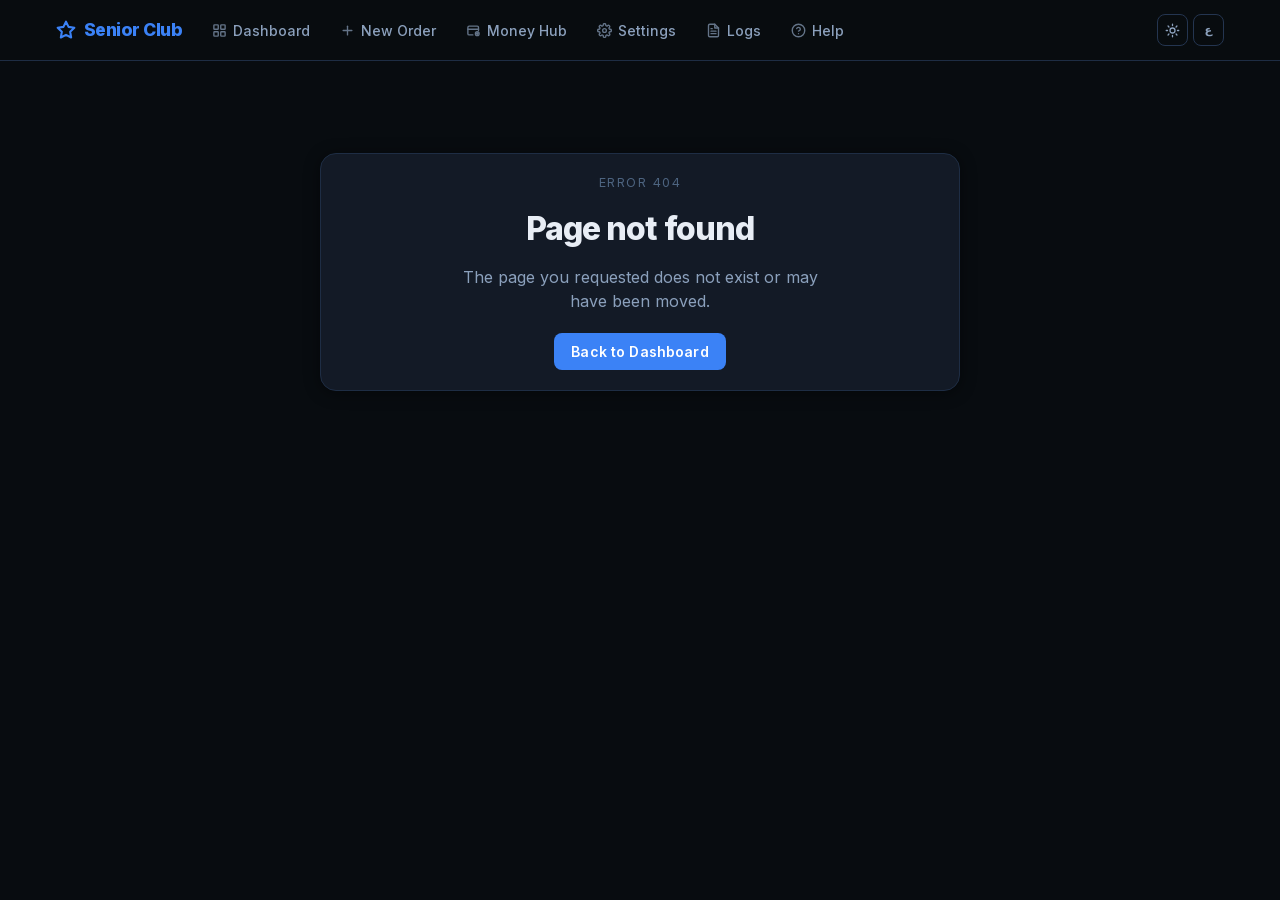
==== 404/index.html @ 9c07d40f "xxxa" ====
<!DOCTYPE html><html lang="en" dir="ltr" data-theme="dark" class="__variable_48b81b __variable_45314e"><head><meta charSet="utf-8"/><meta name="viewport" content="width=device-width, initial-scale=1"/><link rel="preload" href="/_next/static/media/01f0c602c274ea55-s.p.woff2" as="font" crossorigin="" type="font/woff2"/><link rel="preload" href="/_next/static/media/350b852752f8489d-s.p.woff2" as="font" crossorigin="" type="font/woff2"/><link rel="preload" href="/_next/static/media/e4af272ccee01ff0-s.p.woff2" as="font" crossorigin="" type="font/woff2"/><link rel="stylesheet" href="/_next/static/css/08821259f2e5fe49.css" data-precedence="next"/><link rel="preload" as="script" fetchPriority="low" href="/_next/static/chunks/webpack-e87937538e5c25ee.js"/><script src="/_next/static/chunks/4bd1b696-5a567261dd0a371d.js" async=""></script><script src="/_next/static/chunks/684-dfa50b2518e7a2e0.js" async=""></script><script src="/_next/static/chunks/main-app-e4948cb6dcdb7e69.js" async=""></script><script src="/_next/static/chunks/44530001-9fe5617ddb7db574.js" async=""></script><script src="/_next/static/chunks/180-b823059740a88b15.js" async=""></script><script src="/_next/static/chunks/874-2d90f5183ddbcd8a.js" async=""></script><script src="/_next/static/chunks/515-d4d779eb6a6350e9.js" async=""></script><script src="/_next/static/chunks/app/layout-894520704d3a43f4.js" async=""></script><script src="/_next/static/chunks/app/not-found-adb4e2da49fcdac7.js" async=""></script><meta name="robots" content="noindex"/><meta name="next-size-adjust" content=""/><script>(function(){try{
var r=document.documentElement;
var t=localStorage.getItem('sc-theme');
r.setAttribute('data-theme',t==='light'?'light':'dark');
var l=localStorage.getItem('sc-lang');
if(l!=='ar'){l='en'}
r.setAttribute('lang',l);
r.setAttribute('dir',l==='ar'?'rtl':'ltr');
}catch(e){}})()</script><title>Senior Club – Management System</title><meta name="description" content="Internal order management for Senior Club custom apparel"/><meta name="google-site-verification" content="EM5_p-hZ5hn9yo7Q4IDcOCgQPjWIcrB5mJHLakNlkgA"/><link rel="shortcut icon" href="/SeniorClub.ico"/><link rel="icon" href="/SeniorClub.ico"/><link rel="apple-touch-icon" href="/SeniorClub.png"/><script>document.querySelectorAll('body link[rel="icon"], body link[rel="apple-touch-icon"]').forEach(el => document.head.appendChild(el))</script><script src="/_next/static/chunks/polyfills-42372ed130431b0a.js" noModule=""></script></head><body><nav class="nav-root"><div class="nav-inner"><span class="nav-logo"><svg width="20" height="20" viewBox="0 0 24 24" fill="none" stroke="currentColor" stroke-width="2.5" stroke-linecap="round" stroke-linejoin="round"><polygon points="12 2 15.09 8.26 22 9.27 17 14.14 18.18 21.02 12 17.77 5.82 21.02 7 14.14 2 9.27 8.91 8.26 12 2"></polygon></svg>Senior Club</span><div class="nav-links nav-links-desktop"><a class="nav-link " href="/dashboard/"><span class="nav-icon"><svg width="15" height="15" viewBox="0 0 24 24" fill="none" stroke="currentColor" stroke-width="2.2" stroke-linecap="round" stroke-linejoin="round"><rect x="3" y="3" width="7" height="7" rx="1"></rect><rect x="14" y="3" width="7" height="7" rx="1"></rect><rect x="14" y="14" width="7" height="7" rx="1"></rect><rect x="3" y="14" width="7" height="7" rx="1"></rect></svg></span>Dashboard</a><a class="nav-link " href="/orders/new/"><span class="nav-icon"><svg width="15" height="15" viewBox="0 0 24 24" fill="none" stroke="currentColor" stroke-width="2.2" stroke-linecap="round" stroke-linejoin="round"><line x1="12" y1="5" x2="12" y2="19"></line><line x1="5" y1="12" x2="19" y2="12"></line></svg></span>New Order</a><a class="nav-link " href="/payables/"><span class="nav-icon"><svg width="15" height="15" viewBox="0 0 24 24" fill="none" stroke="currentColor" stroke-width="2.2" stroke-linecap="round" stroke-linejoin="round"><path d="M20 12V7a2 2 0 0 0-2-2H5a2 2 0 0 0-2 2v10a2 2 0 0 0 2 2h6"></path><path d="M3 10h17"></path><circle cx="18" cy="17" r="3"></circle><path d="M18 15.5v3"></path><path d="M16.5 17h3"></path></svg></span>Money Hub</a><a class="nav-link " href="/settings/"><span class="nav-icon"><svg width="15" height="15" viewBox="0 0 24 24" fill="none" stroke="currentColor" stroke-width="2.2" stroke-linecap="round" stroke-linejoin="round"><circle cx="12" cy="12" r="3"></circle><path d="M19.4 15a1.65 1.65 0 0 0 .33 1.82l.06.06a2 2 0 0 1-2.83 2.83l-.06-.06a1.65 1.65 0 0 0-1.82-.33 1.65 1.65 0 0 0-1 1.51V21a2 2 0 0 1-4 0v-.09A1.65 1.65 0 0 0 9 19.4a1.65 1.65 0 0 0-1.82.33l-.06.06a2 2 0 0 1-2.83-2.83l.06-.06A1.65 1.65 0 0 0 4.68 15a1.65 1.65 0 0 0-1.51-1H3a2 2 0 0 1 0-4h.09A1.65 1.65 0 0 0 4.6 9a1.65 1.65 0 0 0-.33-1.82l-.06-.06a2 2 0 0 1 2.83-2.83l.06.06A1.65 1.65 0 0 0 9 4.68a1.65 1.65 0 0 0 1-1.51V3a2 2 0 0 1 4 0v.09a1.65 1.65 0 0 0 1 1.51 1.65 1.65 0 0 0 1.82-.33l.06-.06a2 2 0 0 1 2.83 2.83l-.06.06A1.65 1.65 0 0 0 19.4 9a1.65 1.65 0 0 0 1.51 1H21a2 2 0 0 1 0 4h-.09a1.65 1.65 0 0 0-1.51 1z"></path></svg></span>Settings</a><a class="nav-link " href="/logs/"><span class="nav-icon"><svg width="15" height="15" viewBox="0 0 24 24" fill="none" stroke="currentColor" stroke-width="2.2" stroke-linecap="round" stroke-linejoin="round"><path d="M14 2H6a2 2 0 0 0-2 2v16a2 2 0 0 0 2 2h12a2 2 0 0 0 2-2V8z"></path><polyline points="14 2 14 8 20 8"></polyline><line x1="16" y1="13" x2="8" y2="13"></line><line x1="16" y1="17" x2="8" y2="17"></line><polyline points="10 9 9 9 8 9"></polyline></svg></span>Logs</a><a class="nav-link " href="/help/"><span class="nav-icon"><svg width="15" height="15" viewBox="0 0 24 24" fill="none" stroke="currentColor" stroke-width="2.2" stroke-linecap="round" stroke-linejoin="round"><circle cx="12" cy="12" r="10"></circle><path d="M9.09 9a3 3 0 0 1 5.83 1c0 2-3 3-3 3"></path><line x1="12" y1="17" x2="12.01" y2="17"></line></svg></span>Help</a></div><div class="nav-actions"><div class="prefs-controls"><button type="button" class="prefs-btn" title="Switch to light mode" aria-label="Switch to light mode"><svg width="15" height="15" viewBox="0 0 24 24" fill="none" stroke="currentColor" stroke-width="2.1" stroke-linecap="round" stroke-linejoin="round"><circle cx="12" cy="12" r="4"></circle><path d="M12 2v2M12 20v2M4.9 4.9l1.4 1.4M17.7 17.7l1.4 1.4M2 12h2M20 12h2M4.9 19.1l1.4-1.4M17.7 6.3l1.4-1.4"></path></svg></button><button type="button" class="prefs-btn prefs-btn-lang" title="Switch to Arabic" aria-label="Switch to Arabic" lang="ar">ع</button></div><button class="nav-hamburger" aria-label="Toggle menu"><svg width="18" height="18" viewBox="0 0 24 24" fill="none" stroke="currentColor" stroke-width="2.2"><line x1="3" y1="12" x2="21" y2="12"></line><line x1="3" y1="6" x2="21" y2="6"></line><line x1="3" y1="18" x2="21" y2="18"></line></svg></button></div></div></nav><main style="max-width:1200px;margin:0 auto;padding:1.75rem 1rem"><div class="card" style="max-width:640px;margin:4rem auto;text-align:center"><p style="color:var(--text-muted);font-size:0.78rem;letter-spacing:0.12em;text-transform:uppercase;margin-bottom:0.75rem">Error 404</p><h1 style="margin:0 0 0.75rem;font-size:2rem;font-weight:800;letter-spacing:-0.03em">Page not found</h1><p style="margin:0 auto 1.25rem;max-width:38ch;color:var(--text-secondary)">The page you requested does not exist or may have been moved.</p><a class="btn-primary" style="display:inline-flex;text-decoration:none" href="/">Back to Dashboard</a></div><!--$--><!--/$--><!--$--><!--/$--></main><script src="/_next/static/chunks/webpack-e87937538e5c25ee.js" async=""></script><script>(self.__next_f=self.__next_f||[]).push([0])</script><script>self.__next_f.push([1,"1:\"$Sreact.fragment\"\n2:I[1669,[\"730\",\"static/chunks/44530001-9fe5617ddb7db574.js\",\"180\",\"static/chunks/180-b823059740a88b15.js\",\"874\",\"static/chunks/874-2d90f5183ddbcd8a.js\",\"515\",\"static/chunks/515-d4d779eb6a6350e9.js\",\"177\",\"static/chunks/app/layout-894520704d3a43f4.js\"],\"default\"]\n3:I[9832,[\"730\",\"static/chunks/44530001-9fe5617ddb7db574.js\",\"180\",\"static/chunks/180-b823059740a88b15.js\",\"874\",\"static/chunks/874-2d90f5183ddbcd8a.js\",\"515\",\"static/chunks/515-d4d779eb6a6350e9.js\",\"177\",\"static/chunks/app/layout-894520704d3a43f4.js\"],\"default\"]\n4:I[7555,[],\"\"]\n5:I[1295,[],\"\"]\n6:I[4584,[\"874\",\"static/chunks/874-2d90f5183ddbcd8a.js\",\"515\",\"static/chunks/515-d4d779eb6a6350e9.js\",\"345\",\"static/chunks/app/not-found-adb4e2da49fcdac7.js\"],\"default\"]\n7:I[894,[],\"ClientPageRoot\"]\na:I[9665,[],\"MetadataBoundary\"]\nc:I[9665,[],\"OutletBoundary\"]\nf:I[4911,[],\"AsyncMetadataOutlet\"]\n11:I[9665,[],\"ViewportBoundary\"]\n13:I[6614,[],\"\"]\n:HL[\"/_next/static/media/01f0c602c274ea55-s.p.woff2\",\"font\",{\"crossOrigin\":\"\",\"type\":\"font/woff2\"}]\n:HL[\"/_next/static/media/350b852752f8489d-s.p.woff2\",\"font\",{\"crossOrigin\":\"\",\"type\":\"font/woff2\"}]\n:HL[\"/_next/static/media/e4af272ccee01ff0-s.p.woff2\",\"font\",{\"crossOrigin\":\"\",\"type\":\"font/woff2\"}]\n:HL[\"/_next/static/css/08821259f2e5fe49.css\",\"style\"]\n"])</script><script>self.__next_f.push([1,"0:{\"P\":null,\"b\":\"fe1c22cDZYqE9fN7G1og5\",\"p\":\"\",\"c\":[\"\",\"_not-found\",\"\"],\"i\":false,\"f\":[[[\"\",{\"children\":[\"/_not-found\",{\"children\":[\"__PAGE__\",{}]}]},\"$undefined\",\"$undefined\",true],[\"\",[\"$\",\"$1\",\"c\",{\"children\":[[[\"$\",\"link\",\"0\",{\"rel\":\"stylesheet\",\"href\":\"/_next/static/css/08821259f2e5fe49.css\",\"precedence\":\"next\",\"crossOrigin\":\"$undefined\",\"nonce\":\"$undefined\"}]],[\"$\",\"html\",null,{\"lang\":\"en\",\"dir\":\"ltr\",\"data-theme\":\"dark\",\"className\":\"__variable_48b81b __variable_45314e\",\"suppressHydrationWarning\":true,\"children\":[[\"$\",\"head\",null,{\"children\":[\"$\",\"script\",null,{\"dangerouslySetInnerHTML\":{\"__html\":\"(function(){try{\\nvar r=document.documentElement;\\nvar t=localStorage.getItem('sc-theme');\\nr.setAttribute('data-theme',t==='light'?'light':'dark');\\nvar l=localStorage.getItem('sc-lang');\\nif(l!=='ar'){l='en'}\\nr.setAttribute('lang',l);\\nr.setAttribute('dir',l==='ar'?'rtl':'ltr');\\n}catch(e){}})()\"}}]}],[\"$\",\"body\",null,{\"children\":[\"$\",\"$L2\",null,{\"children\":[[\"$\",\"$L3\",null,{}],[\"$\",\"main\",null,{\"style\":{\"maxWidth\":\"1200px\",\"margin\":\"0 auto\",\"padding\":\"1.75rem 1rem\"},\"children\":[\"$\",\"$L4\",null,{\"parallelRouterKey\":\"children\",\"error\":\"$undefined\",\"errorStyles\":\"$undefined\",\"errorScripts\":\"$undefined\",\"template\":[\"$\",\"$L5\",null,{}],\"templateStyles\":\"$undefined\",\"templateScripts\":\"$undefined\",\"notFound\":[[\"$\",\"$L6\",null,{}],[]],\"forbidden\":\"$undefined\",\"unauthorized\":\"$undefined\"}]}]]}]}]]}]]}],{\"children\":[\"/_not-found\",[\"$\",\"$1\",\"c\",{\"children\":[null,[\"$\",\"$L4\",null,{\"parallelRouterKey\":\"children\",\"error\":\"$undefined\",\"errorStyles\":\"$undefined\",\"errorScripts\":\"$undefined\",\"template\":[\"$\",\"$L5\",null,{}],\"templateStyles\":\"$undefined\",\"templateScripts\":\"$undefined\",\"notFound\":\"$undefined\",\"forbidden\":\"$undefined\",\"unauthorized\":\"$undefined\"}]]}],{\"children\":[\"__PAGE__\",[\"$\",\"$1\",\"c\",{\"children\":[[\"$\",\"$L7\",null,{\"Component\":\"$6\",\"searchParams\":{},\"params\":{},\"promises\":[\"$@8\",\"$@9\"]}],[\"$\",\"$La\",null,{\"children\":\"$Lb\"}],null,[\"$\",\"$Lc\",null,{\"children\":[\"$Ld\",\"$Le\",[\"$\",\"$Lf\",null,{\"promise\":\"$@10\"}]]}]]}],{},null,false]},null,false]},null,false],[\"$\",\"$1\",\"h\",{\"children\":[[\"$\",\"meta\",null,{\"name\":\"robots\",\"content\":\"noindex\"}],[\"$\",\"$1\",\"htiwMNq7_-jzOvjIefh0f\",{\"children\":[[\"$\",\"$L11\",null,{\"children\":\"$L12\"}],[\"$\",\"meta\",null,{\"name\":\"next-size-adjust\",\"content\":\"\"}]]}],null]}],false]],\"m\":\"$undefined\",\"G\":[\"$13\",\"$undefined\"],\"s\":false,\"S\":true}\n"])</script><script>self.__next_f.push([1,"14:\"$Sreact.suspense\"\n15:I[4911,[],\"AsyncMetadata\"]\n8:{}\n9:{}\nb:[\"$\",\"$14\",null,{\"fallback\":null,\"children\":[\"$\",\"$L15\",null,{\"promise\":\"$@16\"}]}]\n"])</script><script>self.__next_f.push([1,"e:null\n"])</script><script>self.__next_f.push([1,"12:[[\"$\",\"meta\",\"0\",{\"charSet\":\"utf-8\"}],[\"$\",\"meta\",\"1\",{\"name\":\"viewport\",\"content\":\"width=device-width, initial-scale=1\"}]]\nd:null\n"])</script><script>self.__next_f.push([1,"16:{\"metadata\":[[\"$\",\"title\",\"0\",{\"children\":\"Senior Club – Management System\"}],[\"$\",\"meta\",\"1\",{\"name\":\"description\",\"content\":\"Internal order management for Senior Club custom apparel\"}],[\"$\",\"meta\",\"2\",{\"name\":\"google-site-verification\",\"content\":\"EM5_p-hZ5hn9yo7Q4IDcOCgQPjWIcrB5mJHLakNlkgA\"}],[\"$\",\"link\",\"3\",{\"rel\":\"shortcut icon\",\"href\":\"/SeniorClub.ico\"}],[\"$\",\"link\",\"4\",{\"rel\":\"icon\",\"href\":\"/SeniorClub.ico\"}],[\"$\",\"link\",\"5\",{\"rel\":\"apple-touch-icon\",\"href\":\"/SeniorClub.png\"}]],\"error\":null,\"digest\":\"$undefined\"}\n10:{\"metadata\":\"$16:metadata\",\"error\":null,\"digest\":\"$undefined\"}\n"])</script></body></html>
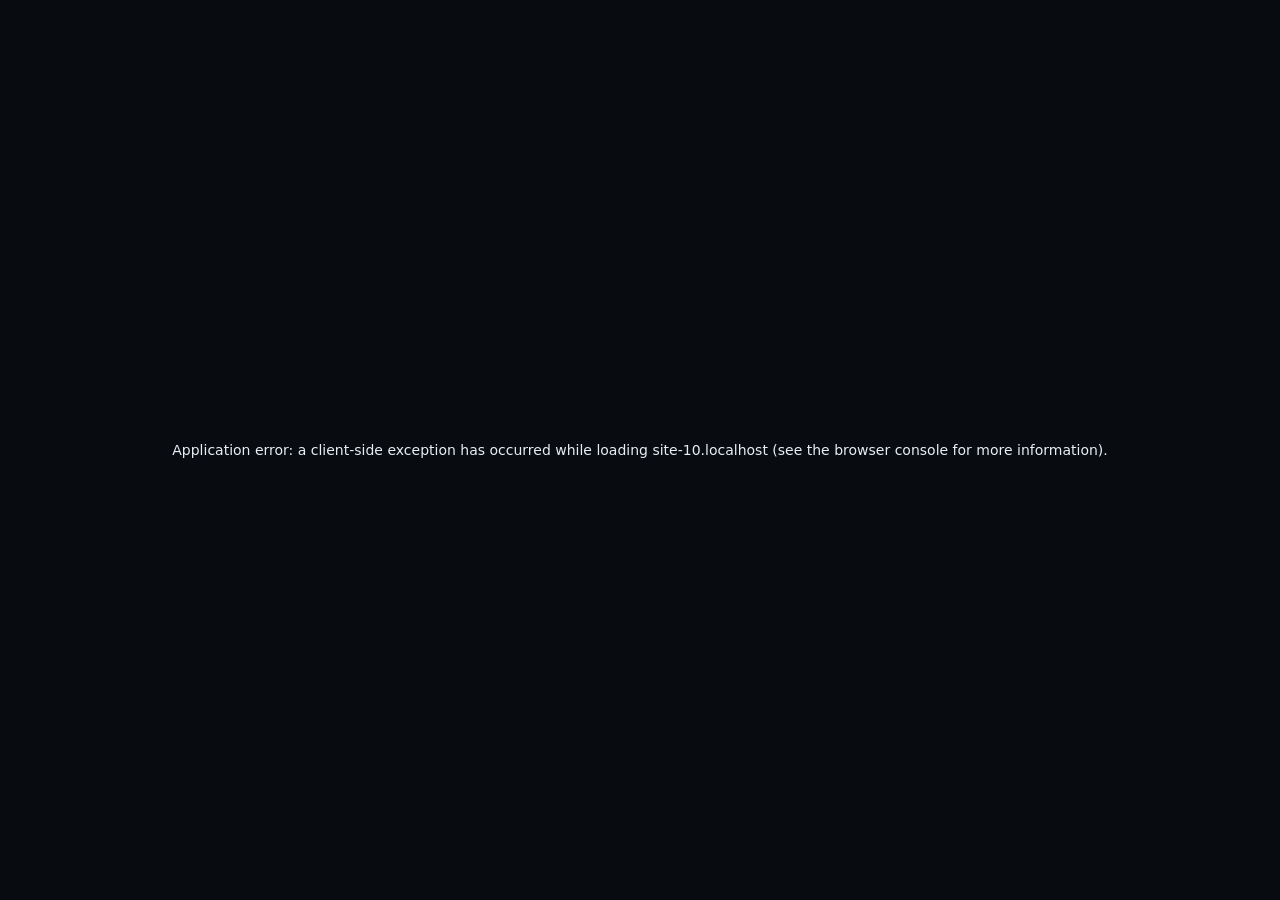
==== commit 93f8e9d8: "xxxa" ====
--- a/404/index.html
+++ b/404/index.html
@@ -1,4 +1,4 @@
-<!DOCTYPE html><html lang="en" dir="ltr" data-theme="dark" class="__variable_48b81b __variable_45314e"><head><meta charSet="utf-8"/><meta name="viewport" content="width=device-width, initial-scale=1"/><link rel="preload" href="/_next/static/media/01f0c602c274ea55-s.p.woff2" as="font" crossorigin="" type="font/woff2"/><link rel="preload" href="/_next/static/media/350b852752f8489d-s.p.woff2" as="font" crossorigin="" type="font/woff2"/><link rel="preload" href="/_next/static/media/e4af272ccee01ff0-s.p.woff2" as="font" crossorigin="" type="font/woff2"/><link rel="stylesheet" href="/_next/static/css/08821259f2e5fe49.css" data-precedence="next"/><link rel="preload" as="script" fetchPriority="low" href="/_next/static/chunks/webpack-e87937538e5c25ee.js"/><script src="/_next/static/chunks/4bd1b696-5a567261dd0a371d.js" async=""></script><script src="/_next/static/chunks/684-dfa50b2518e7a2e0.js" async=""></script><script src="/_next/static/chunks/main-app-e4948cb6dcdb7e69.js" async=""></script><script src="/_next/static/chunks/44530001-9fe5617ddb7db574.js" async=""></script><script src="/_next/static/chunks/180-b823059740a88b15.js" async=""></script><script src="/_next/static/chunks/874-2d90f5183ddbcd8a.js" async=""></script><script src="/_next/static/chunks/515-d4d779eb6a6350e9.js" async=""></script><script src="/_next/static/chunks/app/layout-894520704d3a43f4.js" async=""></script><script src="/_next/static/chunks/app/not-found-adb4e2da49fcdac7.js" async=""></script><meta name="robots" content="noindex"/><meta name="next-size-adjust" content=""/><script>(function(){try{
+<!DOCTYPE html><html lang="en" dir="ltr" data-theme="dark" class="__variable_48b81b __variable_45314e"><head><meta charSet="utf-8"/><meta name="viewport" content="width=device-width, initial-scale=1"/><link rel="preload" href="/_next/static/media/01f0c602c274ea55-s.p.woff2" as="font" crossorigin="" type="font/woff2"/><link rel="preload" href="/_next/static/media/350b852752f8489d-s.p.woff2" as="font" crossorigin="" type="font/woff2"/><link rel="preload" href="/_next/static/media/e4af272ccee01ff0-s.p.woff2" as="font" crossorigin="" type="font/woff2"/><link rel="stylesheet" href="/_next/static/css/a87605c55b82a1c3.css" data-precedence="next"/><link rel="preload" as="script" fetchPriority="low" href="/_next/static/chunks/webpack-e87937538e5c25ee.js"/><script src="/_next/static/chunks/4bd1b696-260c6661c6149178.js" async=""></script><script src="/_next/static/chunks/684-d8bcc1f7bf83757e.js" async=""></script><script src="/_next/static/chunks/main-app-e4948cb6dcdb7e69.js" async=""></script><script src="/_next/static/chunks/44530001-9fe5617ddb7db574.js" async=""></script><script src="/_next/static/chunks/180-b823059740a88b15.js" async=""></script><script src="/_next/static/chunks/874-b9b22642de05aa3d.js" async=""></script><script src="/_next/static/chunks/515-7e7305502468fee1.js" async=""></script><script src="/_next/static/chunks/app/layout-ec88a721eb4f1acc.js" async=""></script><script src="/_next/static/chunks/app/not-found-e8fa048a82a594fc.js" async=""></script><meta name="robots" content="noindex"/><meta name="next-size-adjust" content=""/><script>(function(){try{
 var r=document.documentElement;
 var t=localStorage.getItem('sc-theme');
 r.setAttribute('data-theme',t==='light'?'light':'dark');
@@ -6,4 +6,4 @@
 if(l!=='ar'){l='en'}
 r.setAttribute('lang',l);
 r.setAttribute('dir',l==='ar'?'rtl':'ltr');
-}catch(e){}})()</script><title>Senior Club – Management System</title><meta name="description" content="Internal order management for Senior Club custom apparel"/><meta name="google-site-verification" content="EM5_p-hZ5hn9yo7Q4IDcOCgQPjWIcrB5mJHLakNlkgA"/><link rel="shortcut icon" href="/SeniorClub.ico"/><link rel="icon" href="/SeniorClub.ico"/><link rel="apple-touch-icon" href="/SeniorClub.png"/><script>document.querySelectorAll('body link[rel="icon"], body link[rel="apple-touch-icon"]').forEach(el => document.head.appendChild(el))</script><script src="/_next/static/chunks/polyfills-42372ed130431b0a.js" noModule=""></script></head><body><nav class="nav-root"><div class="nav-inner"><span class="nav-logo"><svg width="20" height="20" viewBox="0 0 24 24" fill="none" stroke="currentColor" stroke-width="2.5" stroke-linecap="round" stroke-linejoin="round"><polygon points="12 2 15.09 8.26 22 9.27 17 14.14 18.18 21.02 12 17.77 5.82 21.02 7 14.14 2 9.27 8.91 8.26 12 2"></polygon></svg>Senior Club</span><div class="nav-links nav-links-desktop"><a class="nav-link " href="/dashboard/"><span class="nav-icon"><svg width="15" height="15" viewBox="0 0 24 24" fill="none" stroke="currentColor" stroke-width="2.2" stroke-linecap="round" stroke-linejoin="round"><rect x="3" y="3" width="7" height="7" rx="1"></rect><rect x="14" y="3" width="7" height="7" rx="1"></rect><rect x="14" y="14" width="7" height="7" rx="1"></rect><rect x="3" y="14" width="7" height="7" rx="1"></rect></svg></span>Dashboard</a><a class="nav-link " href="/orders/new/"><span class="nav-icon"><svg width="15" height="15" viewBox="0 0 24 24" fill="none" stroke="currentColor" stroke-width="2.2" stroke-linecap="round" stroke-linejoin="round"><line x1="12" y1="5" x2="12" y2="19"></line><line x1="5" y1="12" x2="19" y2="12"></line></svg></span>New Order</a><a class="nav-link " href="/payables/"><span class="nav-icon"><svg width="15" height="15" viewBox="0 0 24 24" fill="none" stroke="currentColor" stroke-width="2.2" stroke-linecap="round" stroke-linejoin="round"><path d="M20 12V7a2 2 0 0 0-2-2H5a2 2 0 0 0-2 2v10a2 2 0 0 0 2 2h6"></path><path d="M3 10h17"></path><circle cx="18" cy="17" r="3"></circle><path d="M18 15.5v3"></path><path d="M16.5 17h3"></path></svg></span>Money Hub</a><a class="nav-link " href="/settings/"><span class="nav-icon"><svg width="15" height="15" viewBox="0 0 24 24" fill="none" stroke="currentColor" stroke-width="2.2" stroke-linecap="round" stroke-linejoin="round"><circle cx="12" cy="12" r="3"></circle><path d="M19.4 15a1.65 1.65 0 0 0 .33 1.82l.06.06a2 2 0 0 1-2.83 2.83l-.06-.06a1.65 1.65 0 0 0-1.82-.33 1.65 1.65 0 0 0-1 1.51V21a2 2 0 0 1-4 0v-.09A1.65 1.65 0 0 0 9 19.4a1.65 1.65 0 0 0-1.82.33l-.06.06a2 2 0 0 1-2.83-2.83l.06-.06A1.65 1.65 0 0 0 4.68 15a1.65 1.65 0 0 0-1.51-1H3a2 2 0 0 1 0-4h.09A1.65 1.65 0 0 0 4.6 9a1.65 1.65 0 0 0-.33-1.82l-.06-.06a2 2 0 0 1 2.83-2.83l.06.06A1.65 1.65 0 0 0 9 4.68a1.65 1.65 0 0 0 1-1.51V3a2 2 0 0 1 4 0v.09a1.65 1.65 0 0 0 1 1.51 1.65 1.65 0 0 0 1.82-.33l.06-.06a2 2 0 0 1 2.83 2.83l-.06.06A1.65 1.65 0 0 0 19.4 9a1.65 1.65 0 0 0 1.51 1H21a2 2 0 0 1 0 4h-.09a1.65 1.65 0 0 0-1.51 1z"></path></svg></span>Settings</a><a class="nav-link " href="/logs/"><span class="nav-icon"><svg width="15" height="15" viewBox="0 0 24 24" fill="none" stroke="currentColor" stroke-width="2.2" stroke-linecap="round" stroke-linejoin="round"><path d="M14 2H6a2 2 0 0 0-2 2v16a2 2 0 0 0 2 2h12a2 2 0 0 0 2-2V8z"></path><polyline points="14 2 14 8 20 8"></polyline><line x1="16" y1="13" x2="8" y2="13"></line><line x1="16" y1="17" x2="8" y2="17"></line><polyline points="10 9 9 9 8 9"></polyline></svg></span>Logs</a><a class="nav-link " href="/help/"><span class="nav-icon"><svg width="15" height="15" viewBox="0 0 24 24" fill="none" stroke="currentColor" stroke-width="2.2" stroke-linecap="round" stroke-linejoin="round"><circle cx="12" cy="12" r="10"></circle><path d="M9.09 9a3 3 0 0 1 5.83 1c0 2-3 3-3 3"></path><line x1="12" y1="17" x2="12.01" y2="17"></line></svg></span>Help</a></div><div class="nav-actions"><div class="prefs-controls"><button type="button" class="prefs-btn" title="Switch to light mode" aria-label="Switch to light mode"><svg width="15" height="15" viewBox="0 0 24 24" fill="none" stroke="currentColor" stroke-width="2.1" stroke-linecap="round" stroke-linejoin="round"><circle cx="12" cy="12" r="4"></circle><path d="M12 2v2M12 20v2M4.9 4.9l1.4 1.4M17.7 17.7l1.4 1.4M2 12h2M20 12h2M4.9 19.1l1.4-1.4M17.7 6.3l1.4-1.4"></path></svg></button><button type="button" class="prefs-btn prefs-btn-lang" title="Switch to Arabic" aria-label="Switch to Arabic" lang="ar">ع</button></div><button class="nav-hamburger" aria-label="Toggle menu"><svg width="18" height="18" viewBox="0 0 24 24" fill="none" stroke="currentColor" stroke-width="2.2"><line x1="3" y1="12" x2="21" y2="12"></line><line x1="3" y1="6" x2="21" y2="6"></line><line x1="3" y1="18" x2="21" y2="18"></line></svg></button></div></div></nav><main style="max-width:1200px;margin:0 auto;padding:1.75rem 1rem"><div class="card" style="max-width:640px;margin:4rem auto;text-align:center"><p style="color:var(--text-muted);font-size:0.78rem;letter-spacing:0.12em;text-transform:uppercase;margin-bottom:0.75rem">Error 404</p><h1 style="margin:0 0 0.75rem;font-size:2rem;font-weight:800;letter-spacing:-0.03em">Page not found</h1><p style="margin:0 auto 1.25rem;max-width:38ch;color:var(--text-secondary)">The page you requested does not exist or may have been moved.</p><a class="btn-primary" style="display:inline-flex;text-decoration:none" href="/">Back to Dashboard</a></div><!--$--><!--/$--><!--$--><!--/$--></main><script src="/_next/static/chunks/webpack-e87937538e5c25ee.js" async=""></script><script>(self.__next_f=self.__next_f||[]).push([0])</script><script>self.__next_f.push([1,"1:\"$Sreact.fragment\"\n2:I[1669,[\"730\",\"static/chunks/44530001-9fe5617ddb7db574.js\",\"180\",\"static/chunks/180-b823059740a88b15.js\",\"874\",\"static/chunks/874-2d90f5183ddbcd8a.js\",\"515\",\"static/chunks/515-d4d779eb6a6350e9.js\",\"177\",\"static/chunks/app/layout-894520704d3a43f4.js\"],\"default\"]\n3:I[9832,[\"730\",\"static/chunks/44530001-9fe5617ddb7db574.js\",\"180\",\"static/chunks/180-b823059740a88b15.js\",\"874\",\"static/chunks/874-2d90f5183ddbcd8a.js\",\"515\",\"static/chunks/515-d4d779eb6a6350e9.js\",\"177\",\"static/chunks/app/layout-894520704d3a43f4.js\"],\"default\"]\n4:I[7555,[],\"\"]\n5:I[1295,[],\"\"]\n6:I[4584,[\"874\",\"static/chunks/874-2d90f5183ddbcd8a.js\",\"515\",\"static/chunks/515-d4d779eb6a6350e9.js\",\"345\",\"static/chunks/app/not-found-adb4e2da49fcdac7.js\"],\"default\"]\n7:I[894,[],\"ClientPageRoot\"]\na:I[9665,[],\"MetadataBoundary\"]\nc:I[9665,[],\"OutletBoundary\"]\nf:I[4911,[],\"AsyncMetadataOutlet\"]\n11:I[9665,[],\"ViewportBoundary\"]\n13:I[6614,[],\"\"]\n:HL[\"/_next/static/media/01f0c602c274ea55-s.p.woff2\",\"font\",{\"crossOrigin\":\"\",\"type\":\"font/woff2\"}]\n:HL[\"/_next/static/media/350b852752f8489d-s.p.woff2\",\"font\",{\"crossOrigin\":\"\",\"type\":\"font/woff2\"}]\n:HL[\"/_next/static/media/e4af272ccee01ff0-s.p.woff2\",\"font\",{\"crossOrigin\":\"\",\"type\":\"font/woff2\"}]\n:HL[\"/_next/static/css/08821259f2e5fe49.css\",\"style\"]\n"])</script><script>self.__next_f.push([1,"0:{\"P\":null,\"b\":\"fe1c22cDZYqE9fN7G1og5\",\"p\":\"\",\"c\":[\"\",\"_not-found\",\"\"],\"i\":false,\"f\":[[[\"\",{\"children\":[\"/_not-found\",{\"children\":[\"__PAGE__\",{}]}]},\"$undefined\",\"$undefined\",true],[\"\",[\"$\",\"$1\",\"c\",{\"children\":[[[\"$\",\"link\",\"0\",{\"rel\":\"stylesheet\",\"href\":\"/_next/static/css/08821259f2e5fe49.css\",\"precedence\":\"next\",\"crossOrigin\":\"$undefined\",\"nonce\":\"$undefined\"}]],[\"$\",\"html\",null,{\"lang\":\"en\",\"dir\":\"ltr\",\"data-theme\":\"dark\",\"className\":\"__variable_48b81b __variable_45314e\",\"suppressHydrationWarning\":true,\"children\":[[\"$\",\"head\",null,{\"children\":[\"$\",\"script\",null,{\"dangerouslySetInnerHTML\":{\"__html\":\"(function(){try{\\nvar r=document.documentElement;\\nvar t=localStorage.getItem('sc-theme');\\nr.setAttribute('data-theme',t==='light'?'light':'dark');\\nvar l=localStorage.getItem('sc-lang');\\nif(l!=='ar'){l='en'}\\nr.setAttribute('lang',l);\\nr.setAttribute('dir',l==='ar'?'rtl':'ltr');\\n}catch(e){}})()\"}}]}],[\"$\",\"body\",null,{\"children\":[\"$\",\"$L2\",null,{\"children\":[[\"$\",\"$L3\",null,{}],[\"$\",\"main\",null,{\"style\":{\"maxWidth\":\"1200px\",\"margin\":\"0 auto\",\"padding\":\"1.75rem 1rem\"},\"children\":[\"$\",\"$L4\",null,{\"parallelRouterKey\":\"children\",\"error\":\"$undefined\",\"errorStyles\":\"$undefined\",\"errorScripts\":\"$undefined\",\"template\":[\"$\",\"$L5\",null,{}],\"templateStyles\":\"$undefined\",\"templateScripts\":\"$undefined\",\"notFound\":[[\"$\",\"$L6\",null,{}],[]],\"forbidden\":\"$undefined\",\"unauthorized\":\"$undefined\"}]}]]}]}]]}]]}],{\"children\":[\"/_not-found\",[\"$\",\"$1\",\"c\",{\"children\":[null,[\"$\",\"$L4\",null,{\"parallelRouterKey\":\"children\",\"error\":\"$undefined\",\"errorStyles\":\"$undefined\",\"errorScripts\":\"$undefined\",\"template\":[\"$\",\"$L5\",null,{}],\"templateStyles\":\"$undefined\",\"templateScripts\":\"$undefined\",\"notFound\":\"$undefined\",\"forbidden\":\"$undefined\",\"unauthorized\":\"$undefined\"}]]}],{\"children\":[\"__PAGE__\",[\"$\",\"$1\",\"c\",{\"children\":[[\"$\",\"$L7\",null,{\"Component\":\"$6\",\"searchParams\":{},\"params\":{},\"promises\":[\"$@8\",\"$@9\"]}],[\"$\",\"$La\",null,{\"children\":\"$Lb\"}],null,[\"$\",\"$Lc\",null,{\"children\":[\"$Ld\",\"$Le\",[\"$\",\"$Lf\",null,{\"promise\":\"$@10\"}]]}]]}],{},null,false]},null,false]},null,false],[\"$\",\"$1\",\"h\",{\"children\":[[\"$\",\"meta\",null,{\"name\":\"robots\",\"content\":\"noindex\"}],[\"$\",\"$1\",\"htiwMNq7_-jzOvjIefh0f\",{\"children\":[[\"$\",\"$L11\",null,{\"children\":\"$L12\"}],[\"$\",\"meta\",null,{\"name\":\"next-size-adjust\",\"content\":\"\"}]]}],null]}],false]],\"m\":\"$undefined\",\"G\":[\"$13\",\"$undefined\"],\"s\":false,\"S\":true}\n"])</script><script>self.__next_f.push([1,"14:\"$Sreact.suspense\"\n15:I[4911,[],\"AsyncMetadata\"]\n8:{}\n9:{}\nb:[\"$\",\"$14\",null,{\"fallback\":null,\"children\":[\"$\",\"$L15\",null,{\"promise\":\"$@16\"}]}]\n"])</script><script>self.__next_f.push([1,"e:null\n"])</script><script>self.__next_f.push([1,"12:[[\"$\",\"meta\",\"0\",{\"charSet\":\"utf-8\"}],[\"$\",\"meta\",\"1\",{\"name\":\"viewport\",\"content\":\"width=device-width, initial-scale=1\"}]]\nd:null\n"])</script><script>self.__next_f.push([1,"16:{\"metadata\":[[\"$\",\"title\",\"0\",{\"children\":\"Senior Club – Management System\"}],[\"$\",\"meta\",\"1\",{\"name\":\"description\",\"content\":\"Internal order management for Senior Club custom apparel\"}],[\"$\",\"meta\",\"2\",{\"name\":\"google-site-verification\",\"content\":\"EM5_p-hZ5hn9yo7Q4IDcOCgQPjWIcrB5mJHLakNlkgA\"}],[\"$\",\"link\",\"3\",{\"rel\":\"shortcut icon\",\"href\":\"/SeniorClub.ico\"}],[\"$\",\"link\",\"4\",{\"rel\":\"icon\",\"href\":\"/SeniorClub.ico\"}],[\"$\",\"link\",\"5\",{\"rel\":\"apple-touch-icon\",\"href\":\"/SeniorClub.png\"}]],\"error\":null,\"digest\":\"$undefined\"}\n10:{\"metadata\":\"$16:metadata\",\"error\":null,\"digest\":\"$undefined\"}\n"])</script></body></html>+}catch(e){}})()</script><title>Senior Club – Management System</title><meta name="description" content="Internal order management for Senior Club custom apparel"/><meta name="google-site-verification" content="EM5_p-hZ5hn9yo7Q4IDcOCgQPjWIcrB5mJHLakNlkgA"/><link rel="shortcut icon" href="/SeniorClub.ico"/><link rel="icon" href="/SeniorClub.ico"/><link rel="apple-touch-icon" href="/SeniorClub.png"/><script>document.querySelectorAll('body link[rel="icon"], body link[rel="apple-touch-icon"]').forEach(el => document.head.appendChild(el))</script><script src="/_next/static/chunks/polyfills-42372ed130431b0a.js" noModule=""></script></head><body><nav class="nav-root"><div class="nav-inner"><span class="nav-logo"><svg width="20" height="20" viewBox="0 0 24 24" fill="none" stroke="currentColor" stroke-width="2.5" stroke-linecap="round" stroke-linejoin="round"><polygon points="12 2 15.09 8.26 22 9.27 17 14.14 18.18 21.02 12 17.77 5.82 21.02 7 14.14 2 9.27 8.91 8.26 12 2"></polygon></svg>Senior Club</span><div class="nav-links nav-links-desktop"><a class="nav-link " href="/dashboard/"><span class="nav-icon"><svg width="15" height="15" viewBox="0 0 24 24" fill="none" stroke="currentColor" stroke-width="2.2" stroke-linecap="round" stroke-linejoin="round"><rect x="3" y="3" width="7" height="7" rx="1"></rect><rect x="14" y="3" width="7" height="7" rx="1"></rect><rect x="14" y="14" width="7" height="7" rx="1"></rect><rect x="3" y="14" width="7" height="7" rx="1"></rect></svg></span>Dashboard</a><a class="nav-link " href="/orders/new/"><span class="nav-icon"><svg width="15" height="15" viewBox="0 0 24 24" fill="none" stroke="currentColor" stroke-width="2.2" stroke-linecap="round" stroke-linejoin="round"><line x1="12" y1="5" x2="12" y2="19"></line><line x1="5" y1="12" x2="19" y2="12"></line></svg></span>New Order</a><a class="nav-link " href="/payables/"><span class="nav-icon"><svg width="15" height="15" viewBox="0 0 24 24" fill="none" stroke="currentColor" stroke-width="2.2" stroke-linecap="round" stroke-linejoin="round"><path d="M20 12V7a2 2 0 0 0-2-2H5a2 2 0 0 0-2 2v10a2 2 0 0 0 2 2h6"></path><path d="M3 10h17"></path><circle cx="18" cy="17" r="3"></circle><path d="M18 15.5v3"></path><path d="M16.5 17h3"></path></svg></span>Money Hub</a><a class="nav-link " href="/settings/"><span class="nav-icon"><svg width="15" height="15" viewBox="0 0 24 24" fill="none" stroke="currentColor" stroke-width="2.2" stroke-linecap="round" stroke-linejoin="round"><circle cx="12" cy="12" r="3"></circle><path d="M19.4 15a1.65 1.65 0 0 0 .33 1.82l.06.06a2 2 0 0 1-2.83 2.83l-.06-.06a1.65 1.65 0 0 0-1.82-.33 1.65 1.65 0 0 0-1 1.51V21a2 2 0 0 1-4 0v-.09A1.65 1.65 0 0 0 9 19.4a1.65 1.65 0 0 0-1.82.33l-.06.06a2 2 0 0 1-2.83-2.83l.06-.06A1.65 1.65 0 0 0 4.68 15a1.65 1.65 0 0 0-1.51-1H3a2 2 0 0 1 0-4h.09A1.65 1.65 0 0 0 4.6 9a1.65 1.65 0 0 0-.33-1.82l-.06-.06a2 2 0 0 1 2.83-2.83l.06.06A1.65 1.65 0 0 0 9 4.68a1.65 1.65 0 0 0 1-1.51V3a2 2 0 0 1 4 0v.09a1.65 1.65 0 0 0 1 1.51 1.65 1.65 0 0 0 1.82-.33l.06-.06a2 2 0 0 1 2.83 2.83l-.06.06A1.65 1.65 0 0 0 19.4 9a1.65 1.65 0 0 0 1.51 1H21a2 2 0 0 1 0 4h-.09a1.65 1.65 0 0 0-1.51 1z"></path></svg></span>Settings</a><a class="nav-link " href="/logs/"><span class="nav-icon"><svg width="15" height="15" viewBox="0 0 24 24" fill="none" stroke="currentColor" stroke-width="2.2" stroke-linecap="round" stroke-linejoin="round"><path d="M14 2H6a2 2 0 0 0-2 2v16a2 2 0 0 0 2 2h12a2 2 0 0 0 2-2V8z"></path><polyline points="14 2 14 8 20 8"></polyline><line x1="16" y1="13" x2="8" y2="13"></line><line x1="16" y1="17" x2="8" y2="17"></line><polyline points="10 9 9 9 8 9"></polyline></svg></span>Logs</a><a class="nav-link " href="/help/"><span class="nav-icon"><svg width="15" height="15" viewBox="0 0 24 24" fill="none" stroke="currentColor" stroke-width="2.2" stroke-linecap="round" stroke-linejoin="round"><circle cx="12" cy="12" r="10"></circle><path d="M9.09 9a3 3 0 0 1 5.83 1c0 2-3 3-3 3"></path><line x1="12" y1="17" x2="12.01" y2="17"></line></svg></span>Help</a></div><div class="nav-actions"><div class="prefs-controls"><button type="button" class="prefs-btn" title="Switch to light mode" aria-label="Switch to light mode"><svg width="15" height="15" viewBox="0 0 24 24" fill="none" stroke="currentColor" stroke-width="2.1" stroke-linecap="round" stroke-linejoin="round"><circle cx="12" cy="12" r="4"></circle><path d="M12 2v2M12 20v2M4.9 4.9l1.4 1.4M17.7 17.7l1.4 1.4M2 12h2M20 12h2M4.9 19.1l1.4-1.4M17.7 6.3l1.4-1.4"></path></svg></button><button type="button" class="prefs-btn prefs-btn-lang" title="Switch to Arabic" aria-label="Switch to Arabic" lang="ar">ع</button></div><button class="nav-hamburger" aria-label="Toggle menu"><svg width="18" height="18" viewBox="0 0 24 24" fill="none" stroke="currentColor" stroke-width="2.2"><line x1="3" y1="12" x2="21" y2="12"></line><line x1="3" y1="6" x2="21" y2="6"></line><line x1="3" y1="18" x2="21" y2="18"></line></svg></button></div></div></nav><main style="max-width:1200px;margin:0 auto;padding:1.75rem 1rem"><div class="card" style="max-width:640px;margin:4rem auto;text-align:center"><p style="color:var(--text-muted);font-size:0.78rem;letter-spacing:0.12em;text-transform:uppercase;margin-bottom:0.75rem">Error 404</p><h1 style="margin:0 0 0.75rem;font-size:2rem;font-weight:800;letter-spacing:-0.03em">Page not found</h1><p style="margin:0 auto 1.25rem;max-width:38ch;color:var(--text-secondary)">The page you requested does not exist or may have been moved.</p><a class="btn-primary" style="display:inline-flex;text-decoration:none" href="/">Back to Dashboard</a></div><!--$--><!--/$--><!--$--><!--/$--></main><script src="/_next/static/chunks/webpack-e87937538e5c25ee.js" async=""></script><script>(self.__next_f=self.__next_f||[]).push([0])</script><script>self.__next_f.push([1,"1:\"$Sreact.fragment\"\n2:I[2015,[\"730\",\"static/chunks/44530001-9fe5617ddb7db574.js\",\"180\",\"static/chunks/180-b823059740a88b15.js\",\"874\",\"static/chunks/874-b9b22642de05aa3d.js\",\"515\",\"static/chunks/515-7e7305502468fee1.js\",\"177\",\"static/chunks/app/layout-ec88a721eb4f1acc.js\"],\"default\"]\n3:I[4455,[\"730\",\"static/chunks/44530001-9fe5617ddb7db574.js\",\"180\",\"static/chunks/180-b823059740a88b15.js\",\"874\",\"static/chunks/874-b9b22642de05aa3d.js\",\"515\",\"static/chunks/515-7e7305502468fee1.js\",\"177\",\"static/chunks/app/layout-ec88a721eb4f1acc.js\"],\"default\"]\n4:I[7555,[],\"\"]\n5:I[1295,[],\"\"]\n6:I[4584,[\"874\",\"static/chunks/874-b9b22642de05aa3d.js\",\"515\",\"static/chunks/515-7e7305502468fee1.js\",\"345\",\"static/chunks/app/not-found-e8fa048a82a594fc.js\"],\"default\"]\n7:I[894,[],\"ClientPageRoot\"]\na:I[9665,[],\"MetadataBoundary\"]\nc:I[9665,[],\"OutletBoundary\"]\nf:I[4911,[],\"AsyncMetadataOutlet\"]\n11:I[9665,[],\"ViewportBoundary\"]\n13:I[6614,[],\"\"]\n:HL[\"/_next/static/media/01f0c602c274ea55-s.p.woff2\",\"font\",{\"crossOrigin\":\"\",\"type\":\"font/woff2\"}]\n:HL[\"/_next/static/media/350b852752f8489d-s.p.woff2\",\"font\",{\"crossOrigin\":\"\",\"type\":\"font/woff2\"}]\n:HL[\"/_next/static/media/e4af272ccee01ff0-s.p.woff2\",\"font\",{\"crossOrigin\":\"\",\"type\":\"font/woff2\"}]\n:HL[\"/_next/static/css/a87605c55b82a1c3.css\",\"style\"]\n"])</script><script>self.__next_f.push([1,"0:{\"P\":null,\"b\":\"70qgncGvlfvien5d8QN3b\",\"p\":\"\",\"c\":[\"\",\"_not-found\",\"\"],\"i\":false,\"f\":[[[\"\",{\"children\":[\"/_not-found\",{\"children\":[\"__PAGE__\",{}]}]},\"$undefined\",\"$undefined\",true],[\"\",[\"$\",\"$1\",\"c\",{\"children\":[[[\"$\",\"link\",\"0\",{\"rel\":\"stylesheet\",\"href\":\"/_next/static/css/a87605c55b82a1c3.css\",\"precedence\":\"next\",\"crossOrigin\":\"$undefined\",\"nonce\":\"$undefined\"}]],[\"$\",\"html\",null,{\"lang\":\"en\",\"dir\":\"ltr\",\"data-theme\":\"dark\",\"className\":\"__variable_48b81b __variable_45314e\",\"suppressHydrationWarning\":true,\"children\":[[\"$\",\"head\",null,{\"children\":[\"$\",\"script\",null,{\"dangerouslySetInnerHTML\":{\"__html\":\"(function(){try{\\nvar r=document.documentElement;\\nvar t=localStorage.getItem('sc-theme');\\nr.setAttribute('data-theme',t==='light'?'light':'dark');\\nvar l=localStorage.getItem('sc-lang');\\nif(l!=='ar'){l='en'}\\nr.setAttribute('lang',l);\\nr.setAttribute('dir',l==='ar'?'rtl':'ltr');\\n}catch(e){}})()\"}}]}],[\"$\",\"body\",null,{\"children\":[\"$\",\"$L2\",null,{\"children\":[[\"$\",\"$L3\",null,{}],[\"$\",\"main\",null,{\"style\":{\"maxWidth\":\"1200px\",\"margin\":\"0 auto\",\"padding\":\"1.75rem 1rem\"},\"children\":[\"$\",\"$L4\",null,{\"parallelRouterKey\":\"children\",\"error\":\"$undefined\",\"errorStyles\":\"$undefined\",\"errorScripts\":\"$undefined\",\"template\":[\"$\",\"$L5\",null,{}],\"templateStyles\":\"$undefined\",\"templateScripts\":\"$undefined\",\"notFound\":[[\"$\",\"$L6\",null,{}],[]],\"forbidden\":\"$undefined\",\"unauthorized\":\"$undefined\"}]}]]}]}]]}]]}],{\"children\":[\"/_not-found\",[\"$\",\"$1\",\"c\",{\"children\":[null,[\"$\",\"$L4\",null,{\"parallelRouterKey\":\"children\",\"error\":\"$undefined\",\"errorStyles\":\"$undefined\",\"errorScripts\":\"$undefined\",\"template\":[\"$\",\"$L5\",null,{}],\"templateStyles\":\"$undefined\",\"templateScripts\":\"$undefined\",\"notFound\":\"$undefined\",\"forbidden\":\"$undefined\",\"unauthorized\":\"$undefined\"}]]}],{\"children\":[\"__PAGE__\",[\"$\",\"$1\",\"c\",{\"children\":[[\"$\",\"$L7\",null,{\"Component\":\"$6\",\"searchParams\":{},\"params\":{},\"promises\":[\"$@8\",\"$@9\"]}],[\"$\",\"$La\",null,{\"children\":\"$Lb\"}],null,[\"$\",\"$Lc\",null,{\"children\":[\"$Ld\",\"$Le\",[\"$\",\"$Lf\",null,{\"promise\":\"$@10\"}]]}]]}],{},null,false]},null,false]},null,false],[\"$\",\"$1\",\"h\",{\"children\":[[\"$\",\"meta\",null,{\"name\":\"robots\",\"content\":\"noindex\"}],[\"$\",\"$1\",\"LdPfM1jpCCEBNx1SSw0p6\",{\"children\":[[\"$\",\"$L11\",null,{\"children\":\"$L12\"}],[\"$\",\"meta\",null,{\"name\":\"next-size-adjust\",\"content\":\"\"}]]}],null]}],false]],\"m\":\"$undefined\",\"G\":[\"$13\",\"$undefined\"],\"s\":false,\"S\":true}\n"])</script><script>self.__next_f.push([1,"14:\"$Sreact.suspense\"\n15:I[4911,[],\"AsyncMetadata\"]\n8:{}\n9:{}\nb:[\"$\",\"$14\",null,{\"fallback\":null,\"children\":[\"$\",\"$L15\",null,{\"promise\":\"$@16\"}]}]\n"])</script><script>self.__next_f.push([1,"e:null\n"])</script><script>self.__next_f.push([1,"12:[[\"$\",\"meta\",\"0\",{\"charSet\":\"utf-8\"}],[\"$\",\"meta\",\"1\",{\"name\":\"viewport\",\"content\":\"width=device-width, initial-scale=1\"}]]\nd:null\n"])</script><script>self.__next_f.push([1,"16:{\"metadata\":[[\"$\",\"title\",\"0\",{\"children\":\"Senior Club – Management System\"}],[\"$\",\"meta\",\"1\",{\"name\":\"description\",\"content\":\"Internal order management for Senior Club custom apparel\"}],[\"$\",\"meta\",\"2\",{\"name\":\"google-site-verification\",\"content\":\"EM5_p-hZ5hn9yo7Q4IDcOCgQPjWIcrB5mJHLakNlkgA\"}],[\"$\",\"link\",\"3\",{\"rel\":\"shortcut icon\",\"href\":\"/SeniorClub.ico\"}],[\"$\",\"link\",\"4\",{\"rel\":\"icon\",\"href\":\"/SeniorClub.ico\"}],[\"$\",\"link\",\"5\",{\"rel\":\"apple-touch-icon\",\"href\":\"/SeniorClub.png\"}]],\"error\":null,\"digest\":\"$undefined\"}\n10:{\"metadata\":\"$16:metadata\",\"error\":null,\"digest\":\"$undefined\"}\n"])</script></body></html>
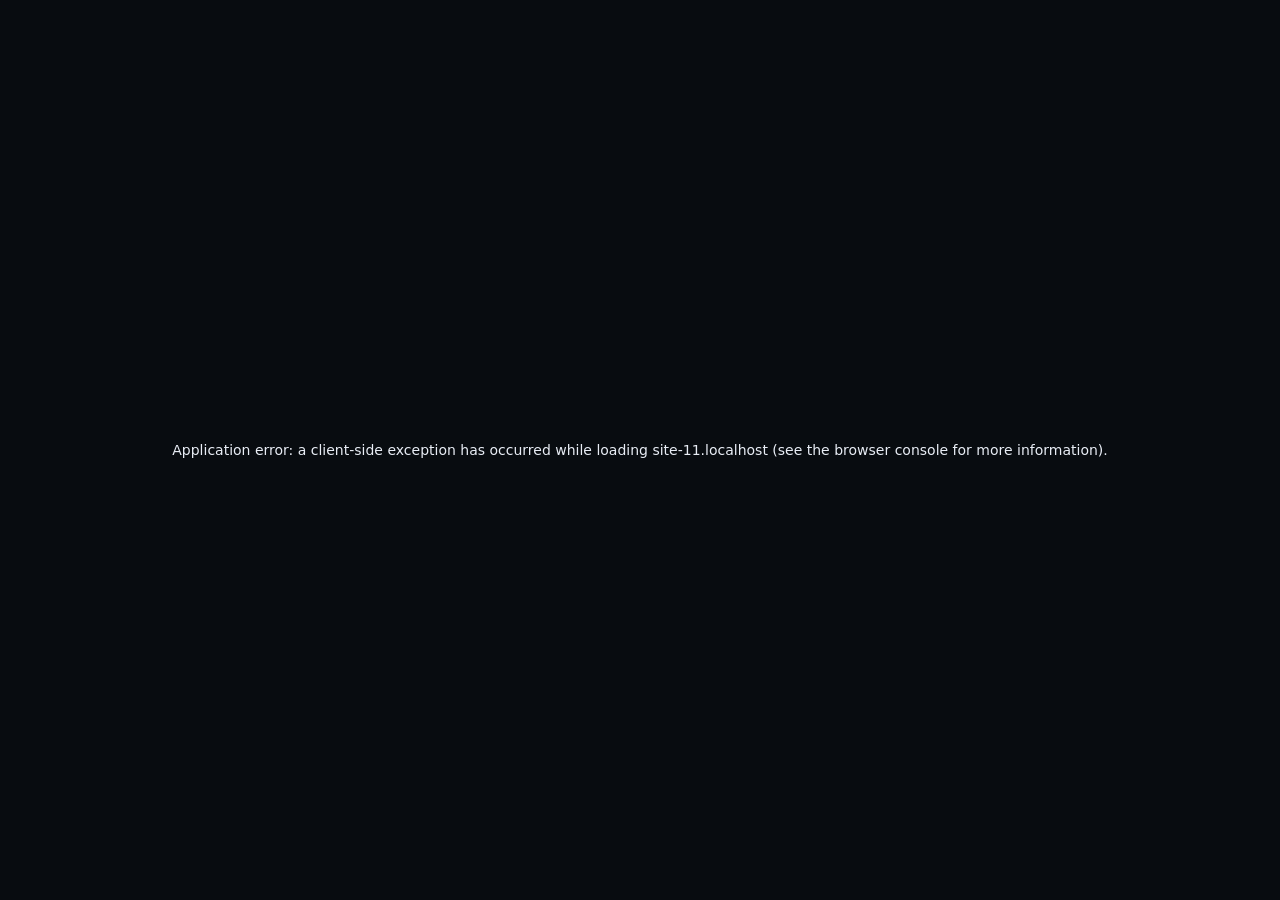
==== commit 76c1a87e: "staged /factory/" ====
--- a/404/index.html
+++ b/404/index.html
@@ -1,4 +1,4 @@
-<!DOCTYPE html><html lang="en" dir="ltr" data-theme="dark" class="__variable_48b81b __variable_45314e"><head><meta charSet="utf-8"/><meta name="viewport" content="width=device-width, initial-scale=1"/><link rel="preload" href="/_next/static/media/01f0c602c274ea55-s.p.woff2" as="font" crossorigin="" type="font/woff2"/><link rel="preload" href="/_next/static/media/350b852752f8489d-s.p.woff2" as="font" crossorigin="" type="font/woff2"/><link rel="preload" href="/_next/static/media/e4af272ccee01ff0-s.p.woff2" as="font" crossorigin="" type="font/woff2"/><link rel="stylesheet" href="/_next/static/css/a87605c55b82a1c3.css" data-precedence="next"/><link rel="preload" as="script" fetchPriority="low" href="/_next/static/chunks/webpack-e87937538e5c25ee.js"/><script src="/_next/static/chunks/4bd1b696-260c6661c6149178.js" async=""></script><script src="/_next/static/chunks/684-d8bcc1f7bf83757e.js" async=""></script><script src="/_next/static/chunks/main-app-e4948cb6dcdb7e69.js" async=""></script><script src="/_next/static/chunks/44530001-9fe5617ddb7db574.js" async=""></script><script src="/_next/static/chunks/180-b823059740a88b15.js" async=""></script><script src="/_next/static/chunks/874-b9b22642de05aa3d.js" async=""></script><script src="/_next/static/chunks/515-7e7305502468fee1.js" async=""></script><script src="/_next/static/chunks/app/layout-ec88a721eb4f1acc.js" async=""></script><script src="/_next/static/chunks/app/not-found-e8fa048a82a594fc.js" async=""></script><meta name="robots" content="noindex"/><meta name="next-size-adjust" content=""/><script>(function(){try{
+<!DOCTYPE html><html lang="en" dir="ltr" data-theme="dark" class="__variable_48b81b __variable_45314e"><head><meta charSet="utf-8"/><meta name="viewport" content="width=device-width, initial-scale=1"/><link rel="preload" href="/_next/static/media/01f0c602c274ea55-s.p.woff2" as="font" crossorigin="" type="font/woff2"/><link rel="preload" href="/_next/static/media/350b852752f8489d-s.p.woff2" as="font" crossorigin="" type="font/woff2"/><link rel="preload" href="/_next/static/media/e4af272ccee01ff0-s.p.woff2" as="font" crossorigin="" type="font/woff2"/><link rel="stylesheet" href="/_next/static/css/e27640a3b82300b6.css" data-precedence="next"/><link rel="preload" as="script" fetchPriority="low" href="/_next/static/chunks/webpack-e87937538e5c25ee.js"/><script src="/_next/static/chunks/4bd1b696-2ff4453263d874c5.js" async=""></script><script src="/_next/static/chunks/684-808e7fc8024eb2bc.js" async=""></script><script src="/_next/static/chunks/main-app-e4948cb6dcdb7e69.js" async=""></script><script src="/_next/static/chunks/44530001-9fe5617ddb7db574.js" async=""></script><script src="/_next/static/chunks/180-b823059740a88b15.js" async=""></script><script src="/_next/static/chunks/874-3b8ceff4708dd467.js" async=""></script><script src="/_next/static/chunks/515-bb97eb04f73916be.js" async=""></script><script src="/_next/static/chunks/app/layout-6821e455b99d00e7.js" async=""></script><script src="/_next/static/chunks/app/not-found-fac5670d83bd32ff.js" async=""></script><meta name="robots" content="noindex"/><meta name="next-size-adjust" content=""/><script>(function(){try{
 var r=document.documentElement;
 var t=localStorage.getItem('sc-theme');
 r.setAttribute('data-theme',t==='light'?'light':'dark');
@@ -6,4 +6,4 @@
 if(l!=='ar'){l='en'}
 r.setAttribute('lang',l);
 r.setAttribute('dir',l==='ar'?'rtl':'ltr');
-}catch(e){}})()</script><title>Senior Club – Management System</title><meta name="description" content="Internal order management for Senior Club custom apparel"/><meta name="google-site-verification" content="EM5_p-hZ5hn9yo7Q4IDcOCgQPjWIcrB5mJHLakNlkgA"/><link rel="shortcut icon" href="/SeniorClub.ico"/><link rel="icon" href="/SeniorClub.ico"/><link rel="apple-touch-icon" href="/SeniorClub.png"/><script>document.querySelectorAll('body link[rel="icon"], body link[rel="apple-touch-icon"]').forEach(el => document.head.appendChild(el))</script><script src="/_next/static/chunks/polyfills-42372ed130431b0a.js" noModule=""></script></head><body><nav class="nav-root"><div class="nav-inner"><span class="nav-logo"><svg width="20" height="20" viewBox="0 0 24 24" fill="none" stroke="currentColor" stroke-width="2.5" stroke-linecap="round" stroke-linejoin="round"><polygon points="12 2 15.09 8.26 22 9.27 17 14.14 18.18 21.02 12 17.77 5.82 21.02 7 14.14 2 9.27 8.91 8.26 12 2"></polygon></svg>Senior Club</span><div class="nav-links nav-links-desktop"><a class="nav-link " href="/dashboard/"><span class="nav-icon"><svg width="15" height="15" viewBox="0 0 24 24" fill="none" stroke="currentColor" stroke-width="2.2" stroke-linecap="round" stroke-linejoin="round"><rect x="3" y="3" width="7" height="7" rx="1"></rect><rect x="14" y="3" width="7" height="7" rx="1"></rect><rect x="14" y="14" width="7" height="7" rx="1"></rect><rect x="3" y="14" width="7" height="7" rx="1"></rect></svg></span>Dashboard</a><a class="nav-link " href="/orders/new/"><span class="nav-icon"><svg width="15" height="15" viewBox="0 0 24 24" fill="none" stroke="currentColor" stroke-width="2.2" stroke-linecap="round" stroke-linejoin="round"><line x1="12" y1="5" x2="12" y2="19"></line><line x1="5" y1="12" x2="19" y2="12"></line></svg></span>New Order</a><a class="nav-link " href="/payables/"><span class="nav-icon"><svg width="15" height="15" viewBox="0 0 24 24" fill="none" stroke="currentColor" stroke-width="2.2" stroke-linecap="round" stroke-linejoin="round"><path d="M20 12V7a2 2 0 0 0-2-2H5a2 2 0 0 0-2 2v10a2 2 0 0 0 2 2h6"></path><path d="M3 10h17"></path><circle cx="18" cy="17" r="3"></circle><path d="M18 15.5v3"></path><path d="M16.5 17h3"></path></svg></span>Money Hub</a><a class="nav-link " href="/settings/"><span class="nav-icon"><svg width="15" height="15" viewBox="0 0 24 24" fill="none" stroke="currentColor" stroke-width="2.2" stroke-linecap="round" stroke-linejoin="round"><circle cx="12" cy="12" r="3"></circle><path d="M19.4 15a1.65 1.65 0 0 0 .33 1.82l.06.06a2 2 0 0 1-2.83 2.83l-.06-.06a1.65 1.65 0 0 0-1.82-.33 1.65 1.65 0 0 0-1 1.51V21a2 2 0 0 1-4 0v-.09A1.65 1.65 0 0 0 9 19.4a1.65 1.65 0 0 0-1.82.33l-.06.06a2 2 0 0 1-2.83-2.83l.06-.06A1.65 1.65 0 0 0 4.68 15a1.65 1.65 0 0 0-1.51-1H3a2 2 0 0 1 0-4h.09A1.65 1.65 0 0 0 4.6 9a1.65 1.65 0 0 0-.33-1.82l-.06-.06a2 2 0 0 1 2.83-2.83l.06.06A1.65 1.65 0 0 0 9 4.68a1.65 1.65 0 0 0 1-1.51V3a2 2 0 0 1 4 0v.09a1.65 1.65 0 0 0 1 1.51 1.65 1.65 0 0 0 1.82-.33l.06-.06a2 2 0 0 1 2.83 2.83l-.06.06A1.65 1.65 0 0 0 19.4 9a1.65 1.65 0 0 0 1.51 1H21a2 2 0 0 1 0 4h-.09a1.65 1.65 0 0 0-1.51 1z"></path></svg></span>Settings</a><a class="nav-link " href="/logs/"><span class="nav-icon"><svg width="15" height="15" viewBox="0 0 24 24" fill="none" stroke="currentColor" stroke-width="2.2" stroke-linecap="round" stroke-linejoin="round"><path d="M14 2H6a2 2 0 0 0-2 2v16a2 2 0 0 0 2 2h12a2 2 0 0 0 2-2V8z"></path><polyline points="14 2 14 8 20 8"></polyline><line x1="16" y1="13" x2="8" y2="13"></line><line x1="16" y1="17" x2="8" y2="17"></line><polyline points="10 9 9 9 8 9"></polyline></svg></span>Logs</a><a class="nav-link " href="/help/"><span class="nav-icon"><svg width="15" height="15" viewBox="0 0 24 24" fill="none" stroke="currentColor" stroke-width="2.2" stroke-linecap="round" stroke-linejoin="round"><circle cx="12" cy="12" r="10"></circle><path d="M9.09 9a3 3 0 0 1 5.83 1c0 2-3 3-3 3"></path><line x1="12" y1="17" x2="12.01" y2="17"></line></svg></span>Help</a></div><div class="nav-actions"><div class="prefs-controls"><button type="button" class="prefs-btn" title="Switch to light mode" aria-label="Switch to light mode"><svg width="15" height="15" viewBox="0 0 24 24" fill="none" stroke="currentColor" stroke-width="2.1" stroke-linecap="round" stroke-linejoin="round"><circle cx="12" cy="12" r="4"></circle><path d="M12 2v2M12 20v2M4.9 4.9l1.4 1.4M17.7 17.7l1.4 1.4M2 12h2M20 12h2M4.9 19.1l1.4-1.4M17.7 6.3l1.4-1.4"></path></svg></button><button type="button" class="prefs-btn prefs-btn-lang" title="Switch to Arabic" aria-label="Switch to Arabic" lang="ar">ع</button></div><button class="nav-hamburger" aria-label="Toggle menu"><svg width="18" height="18" viewBox="0 0 24 24" fill="none" stroke="currentColor" stroke-width="2.2"><line x1="3" y1="12" x2="21" y2="12"></line><line x1="3" y1="6" x2="21" y2="6"></line><line x1="3" y1="18" x2="21" y2="18"></line></svg></button></div></div></nav><main style="max-width:1200px;margin:0 auto;padding:1.75rem 1rem"><div class="card" style="max-width:640px;margin:4rem auto;text-align:center"><p style="color:var(--text-muted);font-size:0.78rem;letter-spacing:0.12em;text-transform:uppercase;margin-bottom:0.75rem">Error 404</p><h1 style="margin:0 0 0.75rem;font-size:2rem;font-weight:800;letter-spacing:-0.03em">Page not found</h1><p style="margin:0 auto 1.25rem;max-width:38ch;color:var(--text-secondary)">The page you requested does not exist or may have been moved.</p><a class="btn-primary" style="display:inline-flex;text-decoration:none" href="/">Back to Dashboard</a></div><!--$--><!--/$--><!--$--><!--/$--></main><script src="/_next/static/chunks/webpack-e87937538e5c25ee.js" async=""></script><script>(self.__next_f=self.__next_f||[]).push([0])</script><script>self.__next_f.push([1,"1:\"$Sreact.fragment\"\n2:I[2015,[\"730\",\"static/chunks/44530001-9fe5617ddb7db574.js\",\"180\",\"static/chunks/180-b823059740a88b15.js\",\"874\",\"static/chunks/874-b9b22642de05aa3d.js\",\"515\",\"static/chunks/515-7e7305502468fee1.js\",\"177\",\"static/chunks/app/layout-ec88a721eb4f1acc.js\"],\"default\"]\n3:I[4455,[\"730\",\"static/chunks/44530001-9fe5617ddb7db574.js\",\"180\",\"static/chunks/180-b823059740a88b15.js\",\"874\",\"static/chunks/874-b9b22642de05aa3d.js\",\"515\",\"static/chunks/515-7e7305502468fee1.js\",\"177\",\"static/chunks/app/layout-ec88a721eb4f1acc.js\"],\"default\"]\n4:I[7555,[],\"\"]\n5:I[1295,[],\"\"]\n6:I[4584,[\"874\",\"static/chunks/874-b9b22642de05aa3d.js\",\"515\",\"static/chunks/515-7e7305502468fee1.js\",\"345\",\"static/chunks/app/not-found-e8fa048a82a594fc.js\"],\"default\"]\n7:I[894,[],\"ClientPageRoot\"]\na:I[9665,[],\"MetadataBoundary\"]\nc:I[9665,[],\"OutletBoundary\"]\nf:I[4911,[],\"AsyncMetadataOutlet\"]\n11:I[9665,[],\"ViewportBoundary\"]\n13:I[6614,[],\"\"]\n:HL[\"/_next/static/media/01f0c602c274ea55-s.p.woff2\",\"font\",{\"crossOrigin\":\"\",\"type\":\"font/woff2\"}]\n:HL[\"/_next/static/media/350b852752f8489d-s.p.woff2\",\"font\",{\"crossOrigin\":\"\",\"type\":\"font/woff2\"}]\n:HL[\"/_next/static/media/e4af272ccee01ff0-s.p.woff2\",\"font\",{\"crossOrigin\":\"\",\"type\":\"font/woff2\"}]\n:HL[\"/_next/static/css/a87605c55b82a1c3.css\",\"style\"]\n"])</script><script>self.__next_f.push([1,"0:{\"P\":null,\"b\":\"70qgncGvlfvien5d8QN3b\",\"p\":\"\",\"c\":[\"\",\"_not-found\",\"\"],\"i\":false,\"f\":[[[\"\",{\"children\":[\"/_not-found\",{\"children\":[\"__PAGE__\",{}]}]},\"$undefined\",\"$undefined\",true],[\"\",[\"$\",\"$1\",\"c\",{\"children\":[[[\"$\",\"link\",\"0\",{\"rel\":\"stylesheet\",\"href\":\"/_next/static/css/a87605c55b82a1c3.css\",\"precedence\":\"next\",\"crossOrigin\":\"$undefined\",\"nonce\":\"$undefined\"}]],[\"$\",\"html\",null,{\"lang\":\"en\",\"dir\":\"ltr\",\"data-theme\":\"dark\",\"className\":\"__variable_48b81b __variable_45314e\",\"suppressHydrationWarning\":true,\"children\":[[\"$\",\"head\",null,{\"children\":[\"$\",\"script\",null,{\"dangerouslySetInnerHTML\":{\"__html\":\"(function(){try{\\nvar r=document.documentElement;\\nvar t=localStorage.getItem('sc-theme');\\nr.setAttribute('data-theme',t==='light'?'light':'dark');\\nvar l=localStorage.getItem('sc-lang');\\nif(l!=='ar'){l='en'}\\nr.setAttribute('lang',l);\\nr.setAttribute('dir',l==='ar'?'rtl':'ltr');\\n}catch(e){}})()\"}}]}],[\"$\",\"body\",null,{\"children\":[\"$\",\"$L2\",null,{\"children\":[[\"$\",\"$L3\",null,{}],[\"$\",\"main\",null,{\"style\":{\"maxWidth\":\"1200px\",\"margin\":\"0 auto\",\"padding\":\"1.75rem 1rem\"},\"children\":[\"$\",\"$L4\",null,{\"parallelRouterKey\":\"children\",\"error\":\"$undefined\",\"errorStyles\":\"$undefined\",\"errorScripts\":\"$undefined\",\"template\":[\"$\",\"$L5\",null,{}],\"templateStyles\":\"$undefined\",\"templateScripts\":\"$undefined\",\"notFound\":[[\"$\",\"$L6\",null,{}],[]],\"forbidden\":\"$undefined\",\"unauthorized\":\"$undefined\"}]}]]}]}]]}]]}],{\"children\":[\"/_not-found\",[\"$\",\"$1\",\"c\",{\"children\":[null,[\"$\",\"$L4\",null,{\"parallelRouterKey\":\"children\",\"error\":\"$undefined\",\"errorStyles\":\"$undefined\",\"errorScripts\":\"$undefined\",\"template\":[\"$\",\"$L5\",null,{}],\"templateStyles\":\"$undefined\",\"templateScripts\":\"$undefined\",\"notFound\":\"$undefined\",\"forbidden\":\"$undefined\",\"unauthorized\":\"$undefined\"}]]}],{\"children\":[\"__PAGE__\",[\"$\",\"$1\",\"c\",{\"children\":[[\"$\",\"$L7\",null,{\"Component\":\"$6\",\"searchParams\":{},\"params\":{},\"promises\":[\"$@8\",\"$@9\"]}],[\"$\",\"$La\",null,{\"children\":\"$Lb\"}],null,[\"$\",\"$Lc\",null,{\"children\":[\"$Ld\",\"$Le\",[\"$\",\"$Lf\",null,{\"promise\":\"$@10\"}]]}]]}],{},null,false]},null,false]},null,false],[\"$\",\"$1\",\"h\",{\"children\":[[\"$\",\"meta\",null,{\"name\":\"robots\",\"content\":\"noindex\"}],[\"$\",\"$1\",\"LdPfM1jpCCEBNx1SSw0p6\",{\"children\":[[\"$\",\"$L11\",null,{\"children\":\"$L12\"}],[\"$\",\"meta\",null,{\"name\":\"next-size-adjust\",\"content\":\"\"}]]}],null]}],false]],\"m\":\"$undefined\",\"G\":[\"$13\",\"$undefined\"],\"s\":false,\"S\":true}\n"])</script><script>self.__next_f.push([1,"14:\"$Sreact.suspense\"\n15:I[4911,[],\"AsyncMetadata\"]\n8:{}\n9:{}\nb:[\"$\",\"$14\",null,{\"fallback\":null,\"children\":[\"$\",\"$L15\",null,{\"promise\":\"$@16\"}]}]\n"])</script><script>self.__next_f.push([1,"e:null\n"])</script><script>self.__next_f.push([1,"12:[[\"$\",\"meta\",\"0\",{\"charSet\":\"utf-8\"}],[\"$\",\"meta\",\"1\",{\"name\":\"viewport\",\"content\":\"width=device-width, initial-scale=1\"}]]\nd:null\n"])</script><script>self.__next_f.push([1,"16:{\"metadata\":[[\"$\",\"title\",\"0\",{\"children\":\"Senior Club – Management System\"}],[\"$\",\"meta\",\"1\",{\"name\":\"description\",\"content\":\"Internal order management for Senior Club custom apparel\"}],[\"$\",\"meta\",\"2\",{\"name\":\"google-site-verification\",\"content\":\"EM5_p-hZ5hn9yo7Q4IDcOCgQPjWIcrB5mJHLakNlkgA\"}],[\"$\",\"link\",\"3\",{\"rel\":\"shortcut icon\",\"href\":\"/SeniorClub.ico\"}],[\"$\",\"link\",\"4\",{\"rel\":\"icon\",\"href\":\"/SeniorClub.ico\"}],[\"$\",\"link\",\"5\",{\"rel\":\"apple-touch-icon\",\"href\":\"/SeniorClub.png\"}]],\"error\":null,\"digest\":\"$undefined\"}\n10:{\"metadata\":\"$16:metadata\",\"error\":null,\"digest\":\"$undefined\"}\n"])</script></body></html>+}catch(e){}})()</script><title>Senior Club – Management System</title><meta name="description" content="Internal order management for Senior Club custom apparel"/><meta name="google-site-verification" content="EM5_p-hZ5hn9yo7Q4IDcOCgQPjWIcrB5mJHLakNlkgA"/><link rel="shortcut icon" href="/SeniorClub.ico"/><link rel="icon" href="/SeniorClub.ico"/><link rel="apple-touch-icon" href="/SeniorClub.png"/><script>document.querySelectorAll('body link[rel="icon"], body link[rel="apple-touch-icon"]').forEach(el => document.head.appendChild(el))</script><script src="/_next/static/chunks/polyfills-42372ed130431b0a.js" noModule=""></script></head><body><nav class="nav-root"><div class="nav-inner"><span class="nav-logo"><svg width="20" height="20" viewBox="0 0 24 24" fill="none" stroke="currentColor" stroke-width="2.5" stroke-linecap="round" stroke-linejoin="round"><polygon points="12 2 15.09 8.26 22 9.27 17 14.14 18.18 21.02 12 17.77 5.82 21.02 7 14.14 2 9.27 8.91 8.26 12 2"></polygon></svg>Senior Club</span><div class="nav-links nav-links-desktop"><a class="nav-link " href="/dashboard/"><span class="nav-icon"><svg width="15" height="15" viewBox="0 0 24 24" fill="none" stroke="currentColor" stroke-width="2.2" stroke-linecap="round" stroke-linejoin="round"><rect x="3" y="3" width="7" height="7" rx="1"></rect><rect x="14" y="3" width="7" height="7" rx="1"></rect><rect x="14" y="14" width="7" height="7" rx="1"></rect><rect x="3" y="14" width="7" height="7" rx="1"></rect></svg></span>Dashboard</a><a class="nav-link " href="/orders/new/"><span class="nav-icon"><svg width="15" height="15" viewBox="0 0 24 24" fill="none" stroke="currentColor" stroke-width="2.2" stroke-linecap="round" stroke-linejoin="round"><line x1="12" y1="5" x2="12" y2="19"></line><line x1="5" y1="12" x2="19" y2="12"></line></svg></span>New Order</a><a class="nav-link " href="/payables/"><span class="nav-icon"><svg width="15" height="15" viewBox="0 0 24 24" fill="none" stroke="currentColor" stroke-width="2.2" stroke-linecap="round" stroke-linejoin="round"><path d="M20 12V7a2 2 0 0 0-2-2H5a2 2 0 0 0-2 2v10a2 2 0 0 0 2 2h6"></path><path d="M3 10h17"></path><circle cx="18" cy="17" r="3"></circle><path d="M18 15.5v3"></path><path d="M16.5 17h3"></path></svg></span>Money Hub</a><a class="nav-link " href="/settings/"><span class="nav-icon"><svg width="15" height="15" viewBox="0 0 24 24" fill="none" stroke="currentColor" stroke-width="2.2" stroke-linecap="round" stroke-linejoin="round"><circle cx="12" cy="12" r="3"></circle><path d="M19.4 15a1.65 1.65 0 0 0 .33 1.82l.06.06a2 2 0 0 1-2.83 2.83l-.06-.06a1.65 1.65 0 0 0-1.82-.33 1.65 1.65 0 0 0-1 1.51V21a2 2 0 0 1-4 0v-.09A1.65 1.65 0 0 0 9 19.4a1.65 1.65 0 0 0-1.82.33l-.06.06a2 2 0 0 1-2.83-2.83l.06-.06A1.65 1.65 0 0 0 4.68 15a1.65 1.65 0 0 0-1.51-1H3a2 2 0 0 1 0-4h.09A1.65 1.65 0 0 0 4.6 9a1.65 1.65 0 0 0-.33-1.82l-.06-.06a2 2 0 0 1 2.83-2.83l.06.06A1.65 1.65 0 0 0 9 4.68a1.65 1.65 0 0 0 1-1.51V3a2 2 0 0 1 4 0v.09a1.65 1.65 0 0 0 1 1.51 1.65 1.65 0 0 0 1.82-.33l.06-.06a2 2 0 0 1 2.83 2.83l-.06.06A1.65 1.65 0 0 0 19.4 9a1.65 1.65 0 0 0 1.51 1H21a2 2 0 0 1 0 4h-.09a1.65 1.65 0 0 0-1.51 1z"></path></svg></span>Settings</a><a class="nav-link " href="/logs/"><span class="nav-icon"><svg width="15" height="15" viewBox="0 0 24 24" fill="none" stroke="currentColor" stroke-width="2.2" stroke-linecap="round" stroke-linejoin="round"><path d="M14 2H6a2 2 0 0 0-2 2v16a2 2 0 0 0 2 2h12a2 2 0 0 0 2-2V8z"></path><polyline points="14 2 14 8 20 8"></polyline><line x1="16" y1="13" x2="8" y2="13"></line><line x1="16" y1="17" x2="8" y2="17"></line><polyline points="10 9 9 9 8 9"></polyline></svg></span>Logs</a><a class="nav-link " href="/help/"><span class="nav-icon"><svg width="15" height="15" viewBox="0 0 24 24" fill="none" stroke="currentColor" stroke-width="2.2" stroke-linecap="round" stroke-linejoin="round"><circle cx="12" cy="12" r="10"></circle><path d="M9.09 9a3 3 0 0 1 5.83 1c0 2-3 3-3 3"></path><line x1="12" y1="17" x2="12.01" y2="17"></line></svg></span>Help</a></div><div class="nav-actions"><a class="nav-system-link nav-system-link-desktop" title="Open the factory system" href="/factory/"><span style="display:flex"><svg width="14" height="14" viewBox="0 0 24 24" fill="none" stroke="currentColor" stroke-width="2.2" stroke-linecap="round" stroke-linejoin="round"><path d="M2 20h20"></path><path d="M3 20V9l5 3V9l5 3V9l5 3v8"></path><path d="M9 20v-4h4v4"></path></svg></span>Factory</a><div class="prefs-controls"><button type="button" class="prefs-btn" title="Switch to light mode" aria-label="Switch to light mode"><svg width="15" height="15" viewBox="0 0 24 24" fill="none" stroke="currentColor" stroke-width="2.1" stroke-linecap="round" stroke-linejoin="round"><circle cx="12" cy="12" r="4"></circle><path d="M12 2v2M12 20v2M4.9 4.9l1.4 1.4M17.7 17.7l1.4 1.4M2 12h2M20 12h2M4.9 19.1l1.4-1.4M17.7 6.3l1.4-1.4"></path></svg></button><button type="button" class="prefs-btn prefs-btn-lang" title="Switch to Arabic" aria-label="Switch to Arabic" lang="ar">ع</button></div><button class="nav-hamburger" aria-label="Toggle menu"><svg width="18" height="18" viewBox="0 0 24 24" fill="none" stroke="currentColor" stroke-width="2.2"><line x1="3" y1="12" x2="21" y2="12"></line><line x1="3" y1="6" x2="21" y2="6"></line><line x1="3" y1="18" x2="21" y2="18"></line></svg></button></div></div></nav><main style="max-width:1200px;margin:0 auto;padding:1.75rem 1rem"><div class="card" style="max-width:640px;margin:4rem auto;text-align:center"><p style="color:var(--text-muted);font-size:0.78rem;letter-spacing:0.12em;text-transform:uppercase;margin-bottom:0.75rem">Error 404</p><h1 style="margin:0 0 0.75rem;font-size:2rem;font-weight:800;letter-spacing:-0.03em">Page not found</h1><p style="margin:0 auto 1.25rem;max-width:38ch;color:var(--text-secondary)">The page you requested does not exist or may have been moved.</p><a class="btn-primary" style="display:inline-flex;text-decoration:none" href="/">Back to Dashboard</a></div><!--$--><!--/$--><!--$--><!--/$--></main><script src="/_next/static/chunks/webpack-e87937538e5c25ee.js" async=""></script><script>(self.__next_f=self.__next_f||[]).push([0])</script><script>self.__next_f.push([1,"1:\"$Sreact.fragment\"\n2:I[2015,[\"730\",\"static/chunks/44530001-9fe5617ddb7db574.js\",\"180\",\"static/chunks/180-b823059740a88b15.js\",\"874\",\"static/chunks/874-3b8ceff4708dd467.js\",\"515\",\"static/chunks/515-bb97eb04f73916be.js\",\"177\",\"static/chunks/app/layout-6821e455b99d00e7.js\"],\"default\"]\n3:I[4455,[\"730\",\"static/chunks/44530001-9fe5617ddb7db574.js\",\"180\",\"static/chunks/180-b823059740a88b15.js\",\"874\",\"static/chunks/874-3b8ceff4708dd467.js\",\"515\",\"static/chunks/515-bb97eb04f73916be.js\",\"177\",\"static/chunks/app/layout-6821e455b99d00e7.js\"],\"default\"]\n4:I[7555,[],\"\"]\n5:I[1295,[],\"\"]\n6:I[4584,[\"874\",\"static/chunks/874-3b8ceff4708dd467.js\",\"515\",\"static/chunks/515-bb97eb04f73916be.js\",\"345\",\"static/chunks/app/not-found-fac5670d83bd32ff.js\"],\"default\"]\n7:I[894,[],\"ClientPageRoot\"]\na:I[9665,[],\"MetadataBoundary\"]\nc:I[9665,[],\"OutletBoundary\"]\nf:I[4911,[],\"AsyncMetadataOutlet\"]\n11:I[9665,[],\"ViewportBoundary\"]\n13:I[6614,[],\"\"]\n:HL[\"/_next/static/media/01f0c602c274ea55-s.p.woff2\",\"font\",{\"crossOrigin\":\"\",\"type\":\"font/woff2\"}]\n:HL[\"/_next/static/media/350b852752f8489d-s.p.woff2\",\"font\",{\"crossOrigin\":\"\",\"type\":\"font/woff2\"}]\n:HL[\"/_next/static/media/e4af272ccee01ff0-s.p.woff2\",\"font\",{\"crossOrigin\":\"\",\"type\":\"font/woff2\"}]\n:HL[\"/_next/static/css/e27640a3b82300b6.css\",\"style\"]\n"])</script><script>self.__next_f.push([1,"0:{\"P\":null,\"b\":\"-R958DhFYy0umpOfa_sR9\",\"p\":\"\",\"c\":[\"\",\"_not-found\",\"\"],\"i\":false,\"f\":[[[\"\",{\"children\":[\"/_not-found\",{\"children\":[\"__PAGE__\",{}]}]},\"$undefined\",\"$undefined\",true],[\"\",[\"$\",\"$1\",\"c\",{\"children\":[[[\"$\",\"link\",\"0\",{\"rel\":\"stylesheet\",\"href\":\"/_next/static/css/e27640a3b82300b6.css\",\"precedence\":\"next\",\"crossOrigin\":\"$undefined\",\"nonce\":\"$undefined\"}]],[\"$\",\"html\",null,{\"lang\":\"en\",\"dir\":\"ltr\",\"data-theme\":\"dark\",\"className\":\"__variable_48b81b __variable_45314e\",\"suppressHydrationWarning\":true,\"children\":[[\"$\",\"head\",null,{\"children\":[\"$\",\"script\",null,{\"dangerouslySetInnerHTML\":{\"__html\":\"(function(){try{\\nvar r=document.documentElement;\\nvar t=localStorage.getItem('sc-theme');\\nr.setAttribute('data-theme',t==='light'?'light':'dark');\\nvar l=localStorage.getItem('sc-lang');\\nif(l!=='ar'){l='en'}\\nr.setAttribute('lang',l);\\nr.setAttribute('dir',l==='ar'?'rtl':'ltr');\\n}catch(e){}})()\"}}]}],[\"$\",\"body\",null,{\"children\":[\"$\",\"$L2\",null,{\"children\":[[\"$\",\"$L3\",null,{}],[\"$\",\"main\",null,{\"style\":{\"maxWidth\":\"1200px\",\"margin\":\"0 auto\",\"padding\":\"1.75rem 1rem\"},\"children\":[\"$\",\"$L4\",null,{\"parallelRouterKey\":\"children\",\"error\":\"$undefined\",\"errorStyles\":\"$undefined\",\"errorScripts\":\"$undefined\",\"template\":[\"$\",\"$L5\",null,{}],\"templateStyles\":\"$undefined\",\"templateScripts\":\"$undefined\",\"notFound\":[[\"$\",\"$L6\",null,{}],[]],\"forbidden\":\"$undefined\",\"unauthorized\":\"$undefined\"}]}]]}]}]]}]]}],{\"children\":[\"/_not-found\",[\"$\",\"$1\",\"c\",{\"children\":[null,[\"$\",\"$L4\",null,{\"parallelRouterKey\":\"children\",\"error\":\"$undefined\",\"errorStyles\":\"$undefined\",\"errorScripts\":\"$undefined\",\"template\":[\"$\",\"$L5\",null,{}],\"templateStyles\":\"$undefined\",\"templateScripts\":\"$undefined\",\"notFound\":\"$undefined\",\"forbidden\":\"$undefined\",\"unauthorized\":\"$undefined\"}]]}],{\"children\":[\"__PAGE__\",[\"$\",\"$1\",\"c\",{\"children\":[[\"$\",\"$L7\",null,{\"Component\":\"$6\",\"searchParams\":{},\"params\":{},\"promises\":[\"$@8\",\"$@9\"]}],[\"$\",\"$La\",null,{\"children\":\"$Lb\"}],null,[\"$\",\"$Lc\",null,{\"children\":[\"$Ld\",\"$Le\",[\"$\",\"$Lf\",null,{\"promise\":\"$@10\"}]]}]]}],{},null,false]},null,false]},null,false],[\"$\",\"$1\",\"h\",{\"children\":[[\"$\",\"meta\",null,{\"name\":\"robots\",\"content\":\"noindex\"}],[\"$\",\"$1\",\"5T_a6tOYf9VX_GHx2XDr_\",{\"children\":[[\"$\",\"$L11\",null,{\"children\":\"$L12\"}],[\"$\",\"meta\",null,{\"name\":\"next-size-adjust\",\"content\":\"\"}]]}],null]}],false]],\"m\":\"$undefined\",\"G\":[\"$13\",\"$undefined\"],\"s\":false,\"S\":true}\n"])</script><script>self.__next_f.push([1,"14:\"$Sreact.suspense\"\n15:I[4911,[],\"AsyncMetadata\"]\n8:{}\n9:{}\nb:[\"$\",\"$14\",null,{\"fallback\":null,\"children\":[\"$\",\"$L15\",null,{\"promise\":\"$@16\"}]}]\n"])</script><script>self.__next_f.push([1,"e:null\n"])</script><script>self.__next_f.push([1,"12:[[\"$\",\"meta\",\"0\",{\"charSet\":\"utf-8\"}],[\"$\",\"meta\",\"1\",{\"name\":\"viewport\",\"content\":\"width=device-width, initial-scale=1\"}]]\nd:null\n"])</script><script>self.__next_f.push([1,"16:{\"metadata\":[[\"$\",\"title\",\"0\",{\"children\":\"Senior Club – Management System\"}],[\"$\",\"meta\",\"1\",{\"name\":\"description\",\"content\":\"Internal order management for Senior Club custom apparel\"}],[\"$\",\"meta\",\"2\",{\"name\":\"google-site-verification\",\"content\":\"EM5_p-hZ5hn9yo7Q4IDcOCgQPjWIcrB5mJHLakNlkgA\"}],[\"$\",\"link\",\"3\",{\"rel\":\"shortcut icon\",\"href\":\"/SeniorClub.ico\"}],[\"$\",\"link\",\"4\",{\"rel\":\"icon\",\"href\":\"/SeniorClub.ico\"}],[\"$\",\"link\",\"5\",{\"rel\":\"apple-touch-icon\",\"href\":\"/SeniorClub.png\"}]],\"error\":null,\"digest\":\"$undefined\"}\n10:{\"metadata\":\"$16:metadata\",\"error\":null,\"digest\":\"$undefined\"}\n"])</script></body></html>
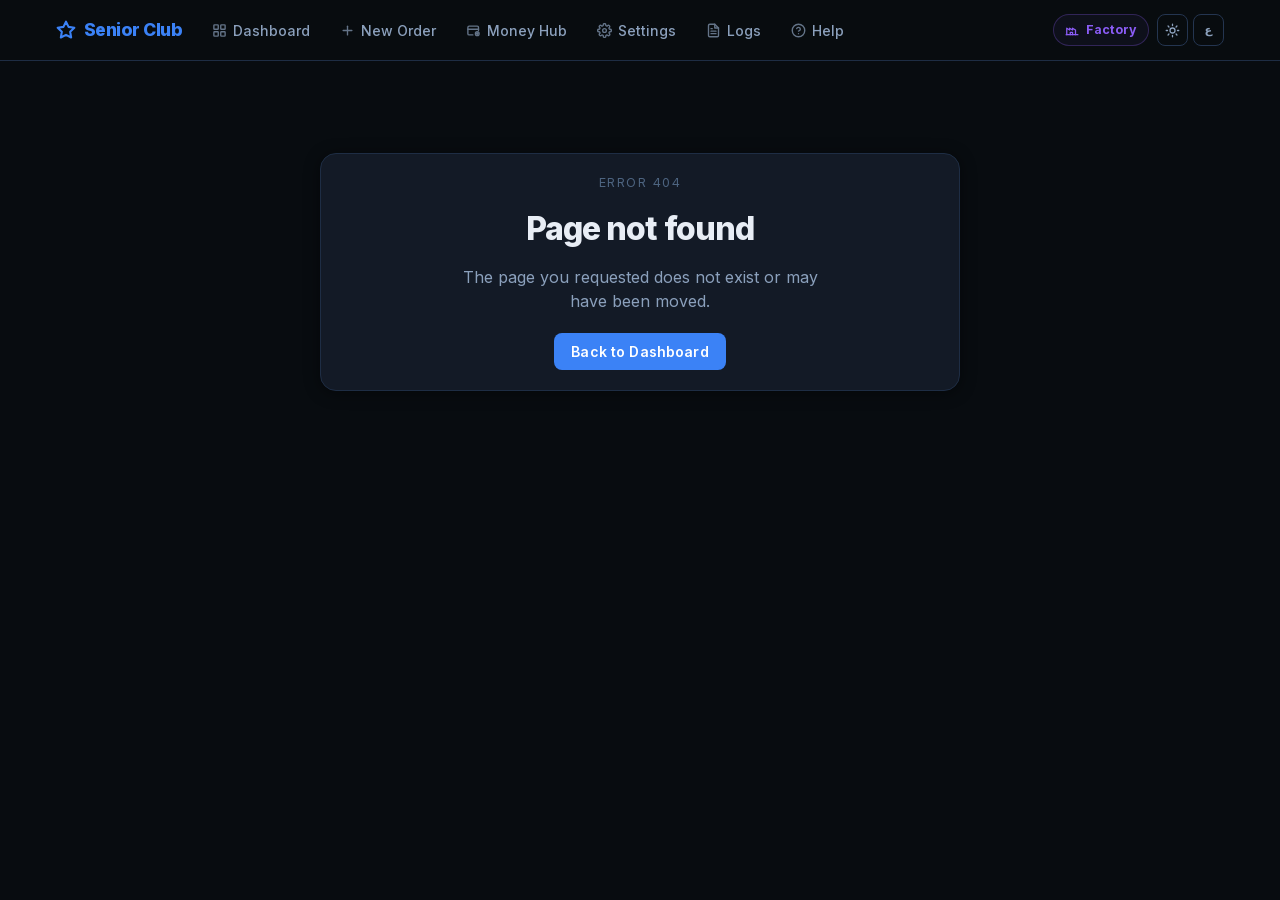
==== commit e25a7da0: "a" ====
--- a/404/index.html
+++ b/404/index.html
@@ -1,4 +1,4 @@
-<!DOCTYPE html><html lang="en" dir="ltr" data-theme="dark" class="__variable_48b81b __variable_45314e"><head><meta charSet="utf-8"/><meta name="viewport" content="width=device-width, initial-scale=1"/><link rel="preload" href="/_next/static/media/01f0c602c274ea55-s.p.woff2" as="font" crossorigin="" type="font/woff2"/><link rel="preload" href="/_next/static/media/350b852752f8489d-s.p.woff2" as="font" crossorigin="" type="font/woff2"/><link rel="preload" href="/_next/static/media/e4af272ccee01ff0-s.p.woff2" as="font" crossorigin="" type="font/woff2"/><link rel="stylesheet" href="/_next/static/css/e27640a3b82300b6.css" data-precedence="next"/><link rel="preload" as="script" fetchPriority="low" href="/_next/static/chunks/webpack-e87937538e5c25ee.js"/><script src="/_next/static/chunks/4bd1b696-2ff4453263d874c5.js" async=""></script><script src="/_next/static/chunks/684-808e7fc8024eb2bc.js" async=""></script><script src="/_next/static/chunks/main-app-e4948cb6dcdb7e69.js" async=""></script><script src="/_next/static/chunks/44530001-9fe5617ddb7db574.js" async=""></script><script src="/_next/static/chunks/180-b823059740a88b15.js" async=""></script><script src="/_next/static/chunks/874-3b8ceff4708dd467.js" async=""></script><script src="/_next/static/chunks/515-bb97eb04f73916be.js" async=""></script><script src="/_next/static/chunks/app/layout-6821e455b99d00e7.js" async=""></script><script src="/_next/static/chunks/app/not-found-fac5670d83bd32ff.js" async=""></script><meta name="robots" content="noindex"/><meta name="next-size-adjust" content=""/><script>(function(){try{
+<!DOCTYPE html><html lang="en" dir="ltr" data-theme="dark" class="__variable_48b81b __variable_45314e"><head><meta charSet="utf-8"/><meta name="viewport" content="width=device-width, initial-scale=1"/><link rel="preload" href="/_next/static/media/01f0c602c274ea55-s.p.woff2" as="font" crossorigin="" type="font/woff2"/><link rel="preload" href="/_next/static/media/350b852752f8489d-s.p.woff2" as="font" crossorigin="" type="font/woff2"/><link rel="preload" href="/_next/static/media/e4af272ccee01ff0-s.p.woff2" as="font" crossorigin="" type="font/woff2"/><link rel="stylesheet" href="/_next/static/css/127da4cab5a9d5c2.css" data-precedence="next"/><link rel="preload" as="script" fetchPriority="low" href="/_next/static/chunks/webpack-e87937538e5c25ee.js"/><script src="/_next/static/chunks/4bd1b696-260c6661c6149178.js" async=""></script><script src="/_next/static/chunks/684-d8bcc1f7bf83757e.js" async=""></script><script src="/_next/static/chunks/main-app-e4948cb6dcdb7e69.js" async=""></script><script src="/_next/static/chunks/44530001-9fe5617ddb7db574.js" async=""></script><script src="/_next/static/chunks/180-b823059740a88b15.js" async=""></script><script src="/_next/static/chunks/874-b9b22642de05aa3d.js" async=""></script><script src="/_next/static/chunks/515-08929c143b2124cc.js" async=""></script><script src="/_next/static/chunks/app/layout-b69ab820a5d8ad42.js" async=""></script><script src="/_next/static/chunks/app/not-found-e8fa048a82a594fc.js" async=""></script><meta name="robots" content="noindex"/><meta name="next-size-adjust" content=""/><script>(function(){try{
 var r=document.documentElement;
 var t=localStorage.getItem('sc-theme');
 r.setAttribute('data-theme',t==='light'?'light':'dark');
@@ -6,4 +6,4 @@
 if(l!=='ar'){l='en'}
 r.setAttribute('lang',l);
 r.setAttribute('dir',l==='ar'?'rtl':'ltr');
-}catch(e){}})()</script><title>Senior Club – Management System</title><meta name="description" content="Internal order management for Senior Club custom apparel"/><meta name="google-site-verification" content="EM5_p-hZ5hn9yo7Q4IDcOCgQPjWIcrB5mJHLakNlkgA"/><link rel="shortcut icon" href="/SeniorClub.ico"/><link rel="icon" href="/SeniorClub.ico"/><link rel="apple-touch-icon" href="/SeniorClub.png"/><script>document.querySelectorAll('body link[rel="icon"], body link[rel="apple-touch-icon"]').forEach(el => document.head.appendChild(el))</script><script src="/_next/static/chunks/polyfills-42372ed130431b0a.js" noModule=""></script></head><body><nav class="nav-root"><div class="nav-inner"><span class="nav-logo"><svg width="20" height="20" viewBox="0 0 24 24" fill="none" stroke="currentColor" stroke-width="2.5" stroke-linecap="round" stroke-linejoin="round"><polygon points="12 2 15.09 8.26 22 9.27 17 14.14 18.18 21.02 12 17.77 5.82 21.02 7 14.14 2 9.27 8.91 8.26 12 2"></polygon></svg>Senior Club</span><div class="nav-links nav-links-desktop"><a class="nav-link " href="/dashboard/"><span class="nav-icon"><svg width="15" height="15" viewBox="0 0 24 24" fill="none" stroke="currentColor" stroke-width="2.2" stroke-linecap="round" stroke-linejoin="round"><rect x="3" y="3" width="7" height="7" rx="1"></rect><rect x="14" y="3" width="7" height="7" rx="1"></rect><rect x="14" y="14" width="7" height="7" rx="1"></rect><rect x="3" y="14" width="7" height="7" rx="1"></rect></svg></span>Dashboard</a><a class="nav-link " href="/orders/new/"><span class="nav-icon"><svg width="15" height="15" viewBox="0 0 24 24" fill="none" stroke="currentColor" stroke-width="2.2" stroke-linecap="round" stroke-linejoin="round"><line x1="12" y1="5" x2="12" y2="19"></line><line x1="5" y1="12" x2="19" y2="12"></line></svg></span>New Order</a><a class="nav-link " href="/payables/"><span class="nav-icon"><svg width="15" height="15" viewBox="0 0 24 24" fill="none" stroke="currentColor" stroke-width="2.2" stroke-linecap="round" stroke-linejoin="round"><path d="M20 12V7a2 2 0 0 0-2-2H5a2 2 0 0 0-2 2v10a2 2 0 0 0 2 2h6"></path><path d="M3 10h17"></path><circle cx="18" cy="17" r="3"></circle><path d="M18 15.5v3"></path><path d="M16.5 17h3"></path></svg></span>Money Hub</a><a class="nav-link " href="/settings/"><span class="nav-icon"><svg width="15" height="15" viewBox="0 0 24 24" fill="none" stroke="currentColor" stroke-width="2.2" stroke-linecap="round" stroke-linejoin="round"><circle cx="12" cy="12" r="3"></circle><path d="M19.4 15a1.65 1.65 0 0 0 .33 1.82l.06.06a2 2 0 0 1-2.83 2.83l-.06-.06a1.65 1.65 0 0 0-1.82-.33 1.65 1.65 0 0 0-1 1.51V21a2 2 0 0 1-4 0v-.09A1.65 1.65 0 0 0 9 19.4a1.65 1.65 0 0 0-1.82.33l-.06.06a2 2 0 0 1-2.83-2.83l.06-.06A1.65 1.65 0 0 0 4.68 15a1.65 1.65 0 0 0-1.51-1H3a2 2 0 0 1 0-4h.09A1.65 1.65 0 0 0 4.6 9a1.65 1.65 0 0 0-.33-1.82l-.06-.06a2 2 0 0 1 2.83-2.83l.06.06A1.65 1.65 0 0 0 9 4.68a1.65 1.65 0 0 0 1-1.51V3a2 2 0 0 1 4 0v.09a1.65 1.65 0 0 0 1 1.51 1.65 1.65 0 0 0 1.82-.33l.06-.06a2 2 0 0 1 2.83 2.83l-.06.06A1.65 1.65 0 0 0 19.4 9a1.65 1.65 0 0 0 1.51 1H21a2 2 0 0 1 0 4h-.09a1.65 1.65 0 0 0-1.51 1z"></path></svg></span>Settings</a><a class="nav-link " href="/logs/"><span class="nav-icon"><svg width="15" height="15" viewBox="0 0 24 24" fill="none" stroke="currentColor" stroke-width="2.2" stroke-linecap="round" stroke-linejoin="round"><path d="M14 2H6a2 2 0 0 0-2 2v16a2 2 0 0 0 2 2h12a2 2 0 0 0 2-2V8z"></path><polyline points="14 2 14 8 20 8"></polyline><line x1="16" y1="13" x2="8" y2="13"></line><line x1="16" y1="17" x2="8" y2="17"></line><polyline points="10 9 9 9 8 9"></polyline></svg></span>Logs</a><a class="nav-link " href="/help/"><span class="nav-icon"><svg width="15" height="15" viewBox="0 0 24 24" fill="none" stroke="currentColor" stroke-width="2.2" stroke-linecap="round" stroke-linejoin="round"><circle cx="12" cy="12" r="10"></circle><path d="M9.09 9a3 3 0 0 1 5.83 1c0 2-3 3-3 3"></path><line x1="12" y1="17" x2="12.01" y2="17"></line></svg></span>Help</a></div><div class="nav-actions"><a class="nav-system-link nav-system-link-desktop" title="Open the factory system" href="/factory/"><span style="display:flex"><svg width="14" height="14" viewBox="0 0 24 24" fill="none" stroke="currentColor" stroke-width="2.2" stroke-linecap="round" stroke-linejoin="round"><path d="M2 20h20"></path><path d="M3 20V9l5 3V9l5 3V9l5 3v8"></path><path d="M9 20v-4h4v4"></path></svg></span>Factory</a><div class="prefs-controls"><button type="button" class="prefs-btn" title="Switch to light mode" aria-label="Switch to light mode"><svg width="15" height="15" viewBox="0 0 24 24" fill="none" stroke="currentColor" stroke-width="2.1" stroke-linecap="round" stroke-linejoin="round"><circle cx="12" cy="12" r="4"></circle><path d="M12 2v2M12 20v2M4.9 4.9l1.4 1.4M17.7 17.7l1.4 1.4M2 12h2M20 12h2M4.9 19.1l1.4-1.4M17.7 6.3l1.4-1.4"></path></svg></button><button type="button" class="prefs-btn prefs-btn-lang" title="Switch to Arabic" aria-label="Switch to Arabic" lang="ar">ع</button></div><button class="nav-hamburger" aria-label="Toggle menu"><svg width="18" height="18" viewBox="0 0 24 24" fill="none" stroke="currentColor" stroke-width="2.2"><line x1="3" y1="12" x2="21" y2="12"></line><line x1="3" y1="6" x2="21" y2="6"></line><line x1="3" y1="18" x2="21" y2="18"></line></svg></button></div></div></nav><main style="max-width:1200px;margin:0 auto;padding:1.75rem 1rem"><div class="card" style="max-width:640px;margin:4rem auto;text-align:center"><p style="color:var(--text-muted);font-size:0.78rem;letter-spacing:0.12em;text-transform:uppercase;margin-bottom:0.75rem">Error 404</p><h1 style="margin:0 0 0.75rem;font-size:2rem;font-weight:800;letter-spacing:-0.03em">Page not found</h1><p style="margin:0 auto 1.25rem;max-width:38ch;color:var(--text-secondary)">The page you requested does not exist or may have been moved.</p><a class="btn-primary" style="display:inline-flex;text-decoration:none" href="/">Back to Dashboard</a></div><!--$--><!--/$--><!--$--><!--/$--></main><script src="/_next/static/chunks/webpack-e87937538e5c25ee.js" async=""></script><script>(self.__next_f=self.__next_f||[]).push([0])</script><script>self.__next_f.push([1,"1:\"$Sreact.fragment\"\n2:I[2015,[\"730\",\"static/chunks/44530001-9fe5617ddb7db574.js\",\"180\",\"static/chunks/180-b823059740a88b15.js\",\"874\",\"static/chunks/874-3b8ceff4708dd467.js\",\"515\",\"static/chunks/515-bb97eb04f73916be.js\",\"177\",\"static/chunks/app/layout-6821e455b99d00e7.js\"],\"default\"]\n3:I[4455,[\"730\",\"static/chunks/44530001-9fe5617ddb7db574.js\",\"180\",\"static/chunks/180-b823059740a88b15.js\",\"874\",\"static/chunks/874-3b8ceff4708dd467.js\",\"515\",\"static/chunks/515-bb97eb04f73916be.js\",\"177\",\"static/chunks/app/layout-6821e455b99d00e7.js\"],\"default\"]\n4:I[7555,[],\"\"]\n5:I[1295,[],\"\"]\n6:I[4584,[\"874\",\"static/chunks/874-3b8ceff4708dd467.js\",\"515\",\"static/chunks/515-bb97eb04f73916be.js\",\"345\",\"static/chunks/app/not-found-fac5670d83bd32ff.js\"],\"default\"]\n7:I[894,[],\"ClientPageRoot\"]\na:I[9665,[],\"MetadataBoundary\"]\nc:I[9665,[],\"OutletBoundary\"]\nf:I[4911,[],\"AsyncMetadataOutlet\"]\n11:I[9665,[],\"ViewportBoundary\"]\n13:I[6614,[],\"\"]\n:HL[\"/_next/static/media/01f0c602c274ea55-s.p.woff2\",\"font\",{\"crossOrigin\":\"\",\"type\":\"font/woff2\"}]\n:HL[\"/_next/static/media/350b852752f8489d-s.p.woff2\",\"font\",{\"crossOrigin\":\"\",\"type\":\"font/woff2\"}]\n:HL[\"/_next/static/media/e4af272ccee01ff0-s.p.woff2\",\"font\",{\"crossOrigin\":\"\",\"type\":\"font/woff2\"}]\n:HL[\"/_next/static/css/e27640a3b82300b6.css\",\"style\"]\n"])</script><script>self.__next_f.push([1,"0:{\"P\":null,\"b\":\"-R958DhFYy0umpOfa_sR9\",\"p\":\"\",\"c\":[\"\",\"_not-found\",\"\"],\"i\":false,\"f\":[[[\"\",{\"children\":[\"/_not-found\",{\"children\":[\"__PAGE__\",{}]}]},\"$undefined\",\"$undefined\",true],[\"\",[\"$\",\"$1\",\"c\",{\"children\":[[[\"$\",\"link\",\"0\",{\"rel\":\"stylesheet\",\"href\":\"/_next/static/css/e27640a3b82300b6.css\",\"precedence\":\"next\",\"crossOrigin\":\"$undefined\",\"nonce\":\"$undefined\"}]],[\"$\",\"html\",null,{\"lang\":\"en\",\"dir\":\"ltr\",\"data-theme\":\"dark\",\"className\":\"__variable_48b81b __variable_45314e\",\"suppressHydrationWarning\":true,\"children\":[[\"$\",\"head\",null,{\"children\":[\"$\",\"script\",null,{\"dangerouslySetInnerHTML\":{\"__html\":\"(function(){try{\\nvar r=document.documentElement;\\nvar t=localStorage.getItem('sc-theme');\\nr.setAttribute('data-theme',t==='light'?'light':'dark');\\nvar l=localStorage.getItem('sc-lang');\\nif(l!=='ar'){l='en'}\\nr.setAttribute('lang',l);\\nr.setAttribute('dir',l==='ar'?'rtl':'ltr');\\n}catch(e){}})()\"}}]}],[\"$\",\"body\",null,{\"children\":[\"$\",\"$L2\",null,{\"children\":[[\"$\",\"$L3\",null,{}],[\"$\",\"main\",null,{\"style\":{\"maxWidth\":\"1200px\",\"margin\":\"0 auto\",\"padding\":\"1.75rem 1rem\"},\"children\":[\"$\",\"$L4\",null,{\"parallelRouterKey\":\"children\",\"error\":\"$undefined\",\"errorStyles\":\"$undefined\",\"errorScripts\":\"$undefined\",\"template\":[\"$\",\"$L5\",null,{}],\"templateStyles\":\"$undefined\",\"templateScripts\":\"$undefined\",\"notFound\":[[\"$\",\"$L6\",null,{}],[]],\"forbidden\":\"$undefined\",\"unauthorized\":\"$undefined\"}]}]]}]}]]}]]}],{\"children\":[\"/_not-found\",[\"$\",\"$1\",\"c\",{\"children\":[null,[\"$\",\"$L4\",null,{\"parallelRouterKey\":\"children\",\"error\":\"$undefined\",\"errorStyles\":\"$undefined\",\"errorScripts\":\"$undefined\",\"template\":[\"$\",\"$L5\",null,{}],\"templateStyles\":\"$undefined\",\"templateScripts\":\"$undefined\",\"notFound\":\"$undefined\",\"forbidden\":\"$undefined\",\"unauthorized\":\"$undefined\"}]]}],{\"children\":[\"__PAGE__\",[\"$\",\"$1\",\"c\",{\"children\":[[\"$\",\"$L7\",null,{\"Component\":\"$6\",\"searchParams\":{},\"params\":{},\"promises\":[\"$@8\",\"$@9\"]}],[\"$\",\"$La\",null,{\"children\":\"$Lb\"}],null,[\"$\",\"$Lc\",null,{\"children\":[\"$Ld\",\"$Le\",[\"$\",\"$Lf\",null,{\"promise\":\"$@10\"}]]}]]}],{},null,false]},null,false]},null,false],[\"$\",\"$1\",\"h\",{\"children\":[[\"$\",\"meta\",null,{\"name\":\"robots\",\"content\":\"noindex\"}],[\"$\",\"$1\",\"5T_a6tOYf9VX_GHx2XDr_\",{\"children\":[[\"$\",\"$L11\",null,{\"children\":\"$L12\"}],[\"$\",\"meta\",null,{\"name\":\"next-size-adjust\",\"content\":\"\"}]]}],null]}],false]],\"m\":\"$undefined\",\"G\":[\"$13\",\"$undefined\"],\"s\":false,\"S\":true}\n"])</script><script>self.__next_f.push([1,"14:\"$Sreact.suspense\"\n15:I[4911,[],\"AsyncMetadata\"]\n8:{}\n9:{}\nb:[\"$\",\"$14\",null,{\"fallback\":null,\"children\":[\"$\",\"$L15\",null,{\"promise\":\"$@16\"}]}]\n"])</script><script>self.__next_f.push([1,"e:null\n"])</script><script>self.__next_f.push([1,"12:[[\"$\",\"meta\",\"0\",{\"charSet\":\"utf-8\"}],[\"$\",\"meta\",\"1\",{\"name\":\"viewport\",\"content\":\"width=device-width, initial-scale=1\"}]]\nd:null\n"])</script><script>self.__next_f.push([1,"16:{\"metadata\":[[\"$\",\"title\",\"0\",{\"children\":\"Senior Club – Management System\"}],[\"$\",\"meta\",\"1\",{\"name\":\"description\",\"content\":\"Internal order management for Senior Club custom apparel\"}],[\"$\",\"meta\",\"2\",{\"name\":\"google-site-verification\",\"content\":\"EM5_p-hZ5hn9yo7Q4IDcOCgQPjWIcrB5mJHLakNlkgA\"}],[\"$\",\"link\",\"3\",{\"rel\":\"shortcut icon\",\"href\":\"/SeniorClub.ico\"}],[\"$\",\"link\",\"4\",{\"rel\":\"icon\",\"href\":\"/SeniorClub.ico\"}],[\"$\",\"link\",\"5\",{\"rel\":\"apple-touch-icon\",\"href\":\"/SeniorClub.png\"}]],\"error\":null,\"digest\":\"$undefined\"}\n10:{\"metadata\":\"$16:metadata\",\"error\":null,\"digest\":\"$undefined\"}\n"])</script></body></html>+}catch(e){}})()</script><title>Senior Club – Management System</title><meta name="description" content="Internal order management for Senior Club custom apparel"/><meta name="google-site-verification" content="EM5_p-hZ5hn9yo7Q4IDcOCgQPjWIcrB5mJHLakNlkgA"/><link rel="shortcut icon" href="/SeniorClub.ico"/><link rel="icon" href="/SeniorClub.ico"/><link rel="apple-touch-icon" href="/SeniorClub.png"/><script>document.querySelectorAll('body link[rel="icon"], body link[rel="apple-touch-icon"]').forEach(el => document.head.appendChild(el))</script><script src="/_next/static/chunks/polyfills-42372ed130431b0a.js" noModule=""></script></head><body><nav class="nav-root"><div class="nav-inner"><span class="nav-logo"><svg width="20" height="20" viewBox="0 0 24 24" fill="none" stroke="currentColor" stroke-width="2.5" stroke-linecap="round" stroke-linejoin="round"><polygon points="12 2 15.09 8.26 22 9.27 17 14.14 18.18 21.02 12 17.77 5.82 21.02 7 14.14 2 9.27 8.91 8.26 12 2"></polygon></svg>Senior Club</span><div class="nav-links nav-links-desktop"><a class="nav-link " href="/dashboard/"><span class="nav-icon"><svg width="15" height="15" viewBox="0 0 24 24" fill="none" stroke="currentColor" stroke-width="2.2" stroke-linecap="round" stroke-linejoin="round"><rect x="3" y="3" width="7" height="7" rx="1"></rect><rect x="14" y="3" width="7" height="7" rx="1"></rect><rect x="14" y="14" width="7" height="7" rx="1"></rect><rect x="3" y="14" width="7" height="7" rx="1"></rect></svg></span>Dashboard</a><a class="nav-link " href="/orders/new/"><span class="nav-icon"><svg width="15" height="15" viewBox="0 0 24 24" fill="none" stroke="currentColor" stroke-width="2.2" stroke-linecap="round" stroke-linejoin="round"><line x1="12" y1="5" x2="12" y2="19"></line><line x1="5" y1="12" x2="19" y2="12"></line></svg></span>New Order</a><a class="nav-link " href="/payables/"><span class="nav-icon"><svg width="15" height="15" viewBox="0 0 24 24" fill="none" stroke="currentColor" stroke-width="2.2" stroke-linecap="round" stroke-linejoin="round"><path d="M20 12V7a2 2 0 0 0-2-2H5a2 2 0 0 0-2 2v10a2 2 0 0 0 2 2h6"></path><path d="M3 10h17"></path><circle cx="18" cy="17" r="3"></circle><path d="M18 15.5v3"></path><path d="M16.5 17h3"></path></svg></span>Money Hub</a><a class="nav-link " href="/settings/"><span class="nav-icon"><svg width="15" height="15" viewBox="0 0 24 24" fill="none" stroke="currentColor" stroke-width="2.2" stroke-linecap="round" stroke-linejoin="round"><circle cx="12" cy="12" r="3"></circle><path d="M19.4 15a1.65 1.65 0 0 0 .33 1.82l.06.06a2 2 0 0 1-2.83 2.83l-.06-.06a1.65 1.65 0 0 0-1.82-.33 1.65 1.65 0 0 0-1 1.51V21a2 2 0 0 1-4 0v-.09A1.65 1.65 0 0 0 9 19.4a1.65 1.65 0 0 0-1.82.33l-.06.06a2 2 0 0 1-2.83-2.83l.06-.06A1.65 1.65 0 0 0 4.68 15a1.65 1.65 0 0 0-1.51-1H3a2 2 0 0 1 0-4h.09A1.65 1.65 0 0 0 4.6 9a1.65 1.65 0 0 0-.33-1.82l-.06-.06a2 2 0 0 1 2.83-2.83l.06.06A1.65 1.65 0 0 0 9 4.68a1.65 1.65 0 0 0 1-1.51V3a2 2 0 0 1 4 0v.09a1.65 1.65 0 0 0 1 1.51 1.65 1.65 0 0 0 1.82-.33l.06-.06a2 2 0 0 1 2.83 2.83l-.06.06A1.65 1.65 0 0 0 19.4 9a1.65 1.65 0 0 0 1.51 1H21a2 2 0 0 1 0 4h-.09a1.65 1.65 0 0 0-1.51 1z"></path></svg></span>Settings</a><a class="nav-link " href="/logs/"><span class="nav-icon"><svg width="15" height="15" viewBox="0 0 24 24" fill="none" stroke="currentColor" stroke-width="2.2" stroke-linecap="round" stroke-linejoin="round"><path d="M14 2H6a2 2 0 0 0-2 2v16a2 2 0 0 0 2 2h12a2 2 0 0 0 2-2V8z"></path><polyline points="14 2 14 8 20 8"></polyline><line x1="16" y1="13" x2="8" y2="13"></line><line x1="16" y1="17" x2="8" y2="17"></line><polyline points="10 9 9 9 8 9"></polyline></svg></span>Logs</a><a class="nav-link " href="/help/"><span class="nav-icon"><svg width="15" height="15" viewBox="0 0 24 24" fill="none" stroke="currentColor" stroke-width="2.2" stroke-linecap="round" stroke-linejoin="round"><circle cx="12" cy="12" r="10"></circle><path d="M9.09 9a3 3 0 0 1 5.83 1c0 2-3 3-3 3"></path><line x1="12" y1="17" x2="12.01" y2="17"></line></svg></span>Help</a></div><div class="nav-actions"><a class="nav-system-link nav-system-link-desktop" title="Open the factory system" href="/factory/"><span style="display:flex"><svg width="14" height="14" viewBox="0 0 24 24" fill="none" stroke="currentColor" stroke-width="2.2" stroke-linecap="round" stroke-linejoin="round"><path d="M2 20h20"></path><path d="M3 20V9l5 3V9l5 3V9l5 3v8"></path><path d="M9 20v-4h4v4"></path></svg></span>Factory</a><div class="prefs-controls"><button type="button" class="prefs-btn" title="Switch to light mode" aria-label="Switch to light mode"><svg width="15" height="15" viewBox="0 0 24 24" fill="none" stroke="currentColor" stroke-width="2.1" stroke-linecap="round" stroke-linejoin="round"><circle cx="12" cy="12" r="4"></circle><path d="M12 2v2M12 20v2M4.9 4.9l1.4 1.4M17.7 17.7l1.4 1.4M2 12h2M20 12h2M4.9 19.1l1.4-1.4M17.7 6.3l1.4-1.4"></path></svg></button><button type="button" class="prefs-btn prefs-btn-lang" title="Switch to Arabic" aria-label="Switch to Arabic" lang="ar">ع</button></div><button class="nav-hamburger" aria-label="Toggle menu"><svg width="18" height="18" viewBox="0 0 24 24" fill="none" stroke="currentColor" stroke-width="2.2"><line x1="3" y1="12" x2="21" y2="12"></line><line x1="3" y1="6" x2="21" y2="6"></line><line x1="3" y1="18" x2="21" y2="18"></line></svg></button></div></div></nav><main style="max-width:1200px;margin:0 auto;padding:1.75rem 1rem"><div class="card" style="max-width:640px;margin:4rem auto;text-align:center"><p style="color:var(--text-muted);font-size:0.78rem;letter-spacing:0.12em;text-transform:uppercase;margin-bottom:0.75rem">Error 404</p><h1 style="margin:0 0 0.75rem;font-size:2rem;font-weight:800;letter-spacing:-0.03em">Page not found</h1><p style="margin:0 auto 1.25rem;max-width:38ch;color:var(--text-secondary)">The page you requested does not exist or may have been moved.</p><a class="btn-primary" style="display:inline-flex;text-decoration:none" href="/">Back to Dashboard</a></div><!--$--><!--/$--><!--$--><!--/$--></main><script src="/_next/static/chunks/webpack-e87937538e5c25ee.js" async=""></script><script>(self.__next_f=self.__next_f||[]).push([0])</script><script>self.__next_f.push([1,"1:\"$Sreact.fragment\"\n2:I[2015,[\"730\",\"static/chunks/44530001-9fe5617ddb7db574.js\",\"180\",\"static/chunks/180-b823059740a88b15.js\",\"874\",\"static/chunks/874-b9b22642de05aa3d.js\",\"515\",\"static/chunks/515-08929c143b2124cc.js\",\"177\",\"static/chunks/app/layout-b69ab820a5d8ad42.js\"],\"default\"]\n3:I[4455,[\"730\",\"static/chunks/44530001-9fe5617ddb7db574.js\",\"180\",\"static/chunks/180-b823059740a88b15.js\",\"874\",\"static/chunks/874-b9b22642de05aa3d.js\",\"515\",\"static/chunks/515-08929c143b2124cc.js\",\"177\",\"static/chunks/app/layout-b69ab820a5d8ad42.js\"],\"default\"]\n4:I[7555,[],\"\"]\n5:I[1295,[],\"\"]\n6:I[4584,[\"874\",\"static/chunks/874-b9b22642de05aa3d.js\",\"515\",\"static/chunks/515-08929c143b2124cc.js\",\"345\",\"static/chunks/app/not-found-e8fa048a82a594fc.js\"],\"default\"]\n7:I[894,[],\"ClientPageRoot\"]\na:I[9665,[],\"MetadataBoundary\"]\nc:I[9665,[],\"OutletBoundary\"]\nf:I[4911,[],\"AsyncMetadataOutlet\"]\n11:I[9665,[],\"ViewportBoundary\"]\n13:I[6614,[],\"\"]\n:HL[\"/_next/static/media/01f0c602c274ea55-s.p.woff2\",\"font\",{\"crossOrigin\":\"\",\"type\":\"font/woff2\"}]\n:HL[\"/_next/static/media/350b852752f8489d-s.p.woff2\",\"font\",{\"crossOrigin\":\"\",\"type\":\"font/woff2\"}]\n:HL[\"/_next/static/media/e4af272ccee01ff0-s.p.woff2\",\"font\",{\"crossOrigin\":\"\",\"type\":\"font/woff2\"}]\n:HL[\"/_next/static/css/127da4cab5a9d5c2.css\",\"style\"]\n"])</script><script>self.__next_f.push([1,"0:{\"P\":null,\"b\":\"MqzcJY89aeQgSpApgzU0r\",\"p\":\"\",\"c\":[\"\",\"_not-found\",\"\"],\"i\":false,\"f\":[[[\"\",{\"children\":[\"/_not-found\",{\"children\":[\"__PAGE__\",{}]}]},\"$undefined\",\"$undefined\",true],[\"\",[\"$\",\"$1\",\"c\",{\"children\":[[[\"$\",\"link\",\"0\",{\"rel\":\"stylesheet\",\"href\":\"/_next/static/css/127da4cab5a9d5c2.css\",\"precedence\":\"next\",\"crossOrigin\":\"$undefined\",\"nonce\":\"$undefined\"}]],[\"$\",\"html\",null,{\"lang\":\"en\",\"dir\":\"ltr\",\"data-theme\":\"dark\",\"className\":\"__variable_48b81b __variable_45314e\",\"suppressHydrationWarning\":true,\"children\":[[\"$\",\"head\",null,{\"children\":[\"$\",\"script\",null,{\"dangerouslySetInnerHTML\":{\"__html\":\"(function(){try{\\nvar r=document.documentElement;\\nvar t=localStorage.getItem('sc-theme');\\nr.setAttribute('data-theme',t==='light'?'light':'dark');\\nvar l=localStorage.getItem('sc-lang');\\nif(l!=='ar'){l='en'}\\nr.setAttribute('lang',l);\\nr.setAttribute('dir',l==='ar'?'rtl':'ltr');\\n}catch(e){}})()\"}}]}],[\"$\",\"body\",null,{\"children\":[\"$\",\"$L2\",null,{\"children\":[[\"$\",\"$L3\",null,{}],[\"$\",\"main\",null,{\"style\":{\"maxWidth\":\"1200px\",\"margin\":\"0 auto\",\"padding\":\"1.75rem 1rem\"},\"children\":[\"$\",\"$L4\",null,{\"parallelRouterKey\":\"children\",\"error\":\"$undefined\",\"errorStyles\":\"$undefined\",\"errorScripts\":\"$undefined\",\"template\":[\"$\",\"$L5\",null,{}],\"templateStyles\":\"$undefined\",\"templateScripts\":\"$undefined\",\"notFound\":[[\"$\",\"$L6\",null,{}],[]],\"forbidden\":\"$undefined\",\"unauthorized\":\"$undefined\"}]}]]}]}]]}]]}],{\"children\":[\"/_not-found\",[\"$\",\"$1\",\"c\",{\"children\":[null,[\"$\",\"$L4\",null,{\"parallelRouterKey\":\"children\",\"error\":\"$undefined\",\"errorStyles\":\"$undefined\",\"errorScripts\":\"$undefined\",\"template\":[\"$\",\"$L5\",null,{}],\"templateStyles\":\"$undefined\",\"templateScripts\":\"$undefined\",\"notFound\":\"$undefined\",\"forbidden\":\"$undefined\",\"unauthorized\":\"$undefined\"}]]}],{\"children\":[\"__PAGE__\",[\"$\",\"$1\",\"c\",{\"children\":[[\"$\",\"$L7\",null,{\"Component\":\"$6\",\"searchParams\":{},\"params\":{},\"promises\":[\"$@8\",\"$@9\"]}],[\"$\",\"$La\",null,{\"children\":\"$Lb\"}],null,[\"$\",\"$Lc\",null,{\"children\":[\"$Ld\",\"$Le\",[\"$\",\"$Lf\",null,{\"promise\":\"$@10\"}]]}]]}],{},null,false]},null,false]},null,false],[\"$\",\"$1\",\"h\",{\"children\":[[\"$\",\"meta\",null,{\"name\":\"robots\",\"content\":\"noindex\"}],[\"$\",\"$1\",\"7PJYB06rxCq8L5kE2QPdU\",{\"children\":[[\"$\",\"$L11\",null,{\"children\":\"$L12\"}],[\"$\",\"meta\",null,{\"name\":\"next-size-adjust\",\"content\":\"\"}]]}],null]}],false]],\"m\":\"$undefined\",\"G\":[\"$13\",\"$undefined\"],\"s\":false,\"S\":true}\n"])</script><script>self.__next_f.push([1,"14:\"$Sreact.suspense\"\n15:I[4911,[],\"AsyncMetadata\"]\n8:{}\n9:{}\nb:[\"$\",\"$14\",null,{\"fallback\":null,\"children\":[\"$\",\"$L15\",null,{\"promise\":\"$@16\"}]}]\n"])</script><script>self.__next_f.push([1,"e:null\n"])</script><script>self.__next_f.push([1,"12:[[\"$\",\"meta\",\"0\",{\"charSet\":\"utf-8\"}],[\"$\",\"meta\",\"1\",{\"name\":\"viewport\",\"content\":\"width=device-width, initial-scale=1\"}]]\nd:null\n"])</script><script>self.__next_f.push([1,"16:{\"metadata\":[[\"$\",\"title\",\"0\",{\"children\":\"Senior Club – Management System\"}],[\"$\",\"meta\",\"1\",{\"name\":\"description\",\"content\":\"Internal order management for Senior Club custom apparel\"}],[\"$\",\"meta\",\"2\",{\"name\":\"google-site-verification\",\"content\":\"EM5_p-hZ5hn9yo7Q4IDcOCgQPjWIcrB5mJHLakNlkgA\"}],[\"$\",\"link\",\"3\",{\"rel\":\"shortcut icon\",\"href\":\"/SeniorClub.ico\"}],[\"$\",\"link\",\"4\",{\"rel\":\"icon\",\"href\":\"/SeniorClub.ico\"}],[\"$\",\"link\",\"5\",{\"rel\":\"apple-touch-icon\",\"href\":\"/SeniorClub.png\"}]],\"error\":null,\"digest\":\"$undefined\"}\n10:{\"metadata\":\"$16:metadata\",\"error\":null,\"digest\":\"$undefined\"}\n"])</script></body></html>
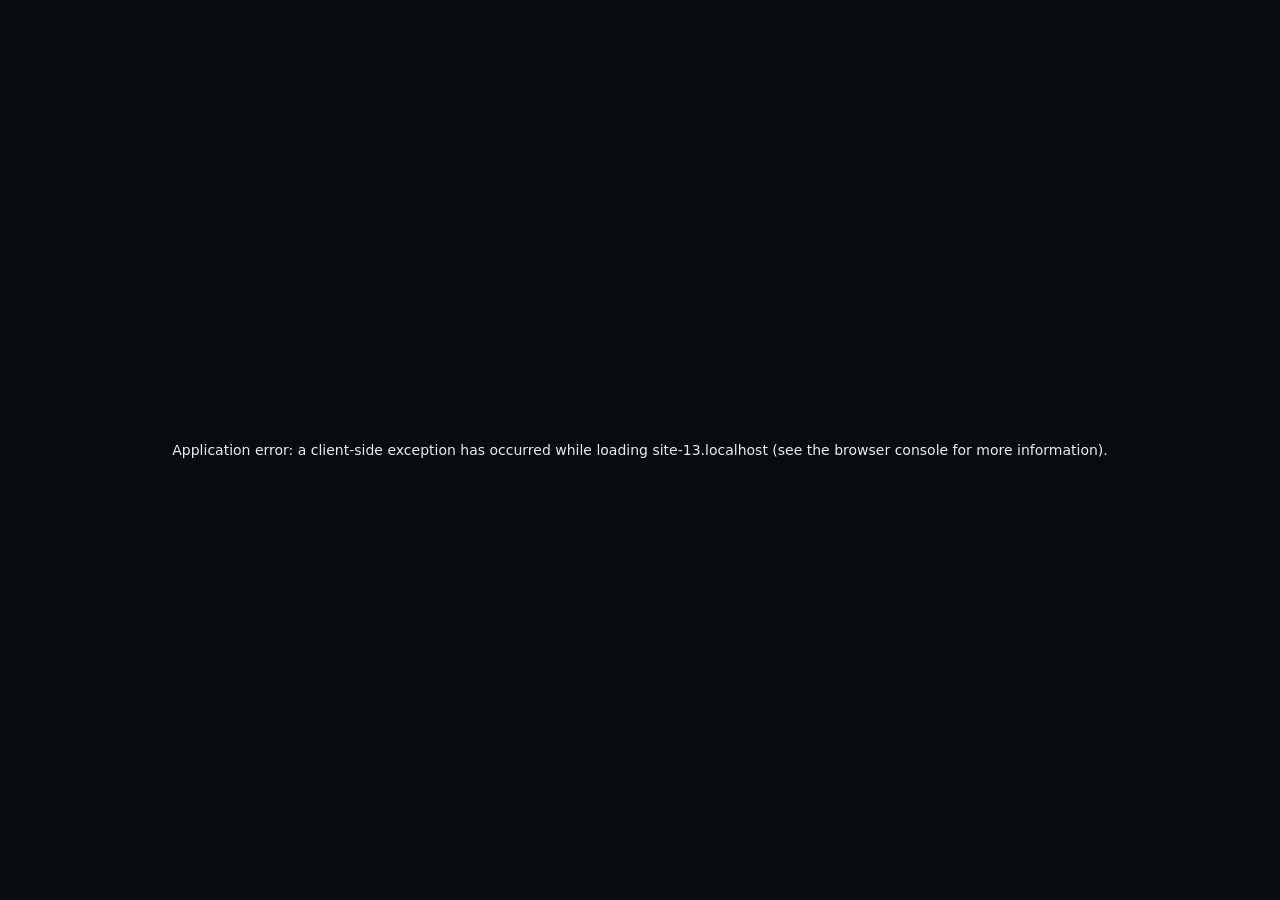
==== commit 76527b09: "a" ====
--- a/404/index.html
+++ b/404/index.html
@@ -6,4 +6,4 @@
 if(l!=='ar'){l='en'}
 r.setAttribute('lang',l);
 r.setAttribute('dir',l==='ar'?'rtl':'ltr');
-}catch(e){}})()</script><title>Senior Club – Management System</title><meta name="description" content="Internal order management for Senior Club custom apparel"/><meta name="google-site-verification" content="EM5_p-hZ5hn9yo7Q4IDcOCgQPjWIcrB5mJHLakNlkgA"/><link rel="shortcut icon" href="/SeniorClub.ico"/><link rel="icon" href="/SeniorClub.ico"/><link rel="apple-touch-icon" href="/SeniorClub.png"/><script>document.querySelectorAll('body link[rel="icon"], body link[rel="apple-touch-icon"]').forEach(el => document.head.appendChild(el))</script><script src="/_next/static/chunks/polyfills-42372ed130431b0a.js" noModule=""></script></head><body><nav class="nav-root"><div class="nav-inner"><span class="nav-logo"><svg width="20" height="20" viewBox="0 0 24 24" fill="none" stroke="currentColor" stroke-width="2.5" stroke-linecap="round" stroke-linejoin="round"><polygon points="12 2 15.09 8.26 22 9.27 17 14.14 18.18 21.02 12 17.77 5.82 21.02 7 14.14 2 9.27 8.91 8.26 12 2"></polygon></svg>Senior Club</span><div class="nav-links nav-links-desktop"><a class="nav-link " href="/dashboard/"><span class="nav-icon"><svg width="15" height="15" viewBox="0 0 24 24" fill="none" stroke="currentColor" stroke-width="2.2" stroke-linecap="round" stroke-linejoin="round"><rect x="3" y="3" width="7" height="7" rx="1"></rect><rect x="14" y="3" width="7" height="7" rx="1"></rect><rect x="14" y="14" width="7" height="7" rx="1"></rect><rect x="3" y="14" width="7" height="7" rx="1"></rect></svg></span>Dashboard</a><a class="nav-link " href="/orders/new/"><span class="nav-icon"><svg width="15" height="15" viewBox="0 0 24 24" fill="none" stroke="currentColor" stroke-width="2.2" stroke-linecap="round" stroke-linejoin="round"><line x1="12" y1="5" x2="12" y2="19"></line><line x1="5" y1="12" x2="19" y2="12"></line></svg></span>New Order</a><a class="nav-link " href="/payables/"><span class="nav-icon"><svg width="15" height="15" viewBox="0 0 24 24" fill="none" stroke="currentColor" stroke-width="2.2" stroke-linecap="round" stroke-linejoin="round"><path d="M20 12V7a2 2 0 0 0-2-2H5a2 2 0 0 0-2 2v10a2 2 0 0 0 2 2h6"></path><path d="M3 10h17"></path><circle cx="18" cy="17" r="3"></circle><path d="M18 15.5v3"></path><path d="M16.5 17h3"></path></svg></span>Money Hub</a><a class="nav-link " href="/settings/"><span class="nav-icon"><svg width="15" height="15" viewBox="0 0 24 24" fill="none" stroke="currentColor" stroke-width="2.2" stroke-linecap="round" stroke-linejoin="round"><circle cx="12" cy="12" r="3"></circle><path d="M19.4 15a1.65 1.65 0 0 0 .33 1.82l.06.06a2 2 0 0 1-2.83 2.83l-.06-.06a1.65 1.65 0 0 0-1.82-.33 1.65 1.65 0 0 0-1 1.51V21a2 2 0 0 1-4 0v-.09A1.65 1.65 0 0 0 9 19.4a1.65 1.65 0 0 0-1.82.33l-.06.06a2 2 0 0 1-2.83-2.83l.06-.06A1.65 1.65 0 0 0 4.68 15a1.65 1.65 0 0 0-1.51-1H3a2 2 0 0 1 0-4h.09A1.65 1.65 0 0 0 4.6 9a1.65 1.65 0 0 0-.33-1.82l-.06-.06a2 2 0 0 1 2.83-2.83l.06.06A1.65 1.65 0 0 0 9 4.68a1.65 1.65 0 0 0 1-1.51V3a2 2 0 0 1 4 0v.09a1.65 1.65 0 0 0 1 1.51 1.65 1.65 0 0 0 1.82-.33l.06-.06a2 2 0 0 1 2.83 2.83l-.06.06A1.65 1.65 0 0 0 19.4 9a1.65 1.65 0 0 0 1.51 1H21a2 2 0 0 1 0 4h-.09a1.65 1.65 0 0 0-1.51 1z"></path></svg></span>Settings</a><a class="nav-link " href="/logs/"><span class="nav-icon"><svg width="15" height="15" viewBox="0 0 24 24" fill="none" stroke="currentColor" stroke-width="2.2" stroke-linecap="round" stroke-linejoin="round"><path d="M14 2H6a2 2 0 0 0-2 2v16a2 2 0 0 0 2 2h12a2 2 0 0 0 2-2V8z"></path><polyline points="14 2 14 8 20 8"></polyline><line x1="16" y1="13" x2="8" y2="13"></line><line x1="16" y1="17" x2="8" y2="17"></line><polyline points="10 9 9 9 8 9"></polyline></svg></span>Logs</a><a class="nav-link " href="/help/"><span class="nav-icon"><svg width="15" height="15" viewBox="0 0 24 24" fill="none" stroke="currentColor" stroke-width="2.2" stroke-linecap="round" stroke-linejoin="round"><circle cx="12" cy="12" r="10"></circle><path d="M9.09 9a3 3 0 0 1 5.83 1c0 2-3 3-3 3"></path><line x1="12" y1="17" x2="12.01" y2="17"></line></svg></span>Help</a></div><div class="nav-actions"><a class="nav-system-link nav-system-link-desktop" title="Open the factory system" href="/factory/"><span style="display:flex"><svg width="14" height="14" viewBox="0 0 24 24" fill="none" stroke="currentColor" stroke-width="2.2" stroke-linecap="round" stroke-linejoin="round"><path d="M2 20h20"></path><path d="M3 20V9l5 3V9l5 3V9l5 3v8"></path><path d="M9 20v-4h4v4"></path></svg></span>Factory</a><div class="prefs-controls"><button type="button" class="prefs-btn" title="Switch to light mode" aria-label="Switch to light mode"><svg width="15" height="15" viewBox="0 0 24 24" fill="none" stroke="currentColor" stroke-width="2.1" stroke-linecap="round" stroke-linejoin="round"><circle cx="12" cy="12" r="4"></circle><path d="M12 2v2M12 20v2M4.9 4.9l1.4 1.4M17.7 17.7l1.4 1.4M2 12h2M20 12h2M4.9 19.1l1.4-1.4M17.7 6.3l1.4-1.4"></path></svg></button><button type="button" class="prefs-btn prefs-btn-lang" title="Switch to Arabic" aria-label="Switch to Arabic" lang="ar">ع</button></div><button class="nav-hamburger" aria-label="Toggle menu"><svg width="18" height="18" viewBox="0 0 24 24" fill="none" stroke="currentColor" stroke-width="2.2"><line x1="3" y1="12" x2="21" y2="12"></line><line x1="3" y1="6" x2="21" y2="6"></line><line x1="3" y1="18" x2="21" y2="18"></line></svg></button></div></div></nav><main style="max-width:1200px;margin:0 auto;padding:1.75rem 1rem"><div class="card" style="max-width:640px;margin:4rem auto;text-align:center"><p style="color:var(--text-muted);font-size:0.78rem;letter-spacing:0.12em;text-transform:uppercase;margin-bottom:0.75rem">Error 404</p><h1 style="margin:0 0 0.75rem;font-size:2rem;font-weight:800;letter-spacing:-0.03em">Page not found</h1><p style="margin:0 auto 1.25rem;max-width:38ch;color:var(--text-secondary)">The page you requested does not exist or may have been moved.</p><a class="btn-primary" style="display:inline-flex;text-decoration:none" href="/">Back to Dashboard</a></div><!--$--><!--/$--><!--$--><!--/$--></main><script src="/_next/static/chunks/webpack-e87937538e5c25ee.js" async=""></script><script>(self.__next_f=self.__next_f||[]).push([0])</script><script>self.__next_f.push([1,"1:\"$Sreact.fragment\"\n2:I[2015,[\"730\",\"static/chunks/44530001-9fe5617ddb7db574.js\",\"180\",\"static/chunks/180-b823059740a88b15.js\",\"874\",\"static/chunks/874-b9b22642de05aa3d.js\",\"515\",\"static/chunks/515-08929c143b2124cc.js\",\"177\",\"static/chunks/app/layout-b69ab820a5d8ad42.js\"],\"default\"]\n3:I[4455,[\"730\",\"static/chunks/44530001-9fe5617ddb7db574.js\",\"180\",\"static/chunks/180-b823059740a88b15.js\",\"874\",\"static/chunks/874-b9b22642de05aa3d.js\",\"515\",\"static/chunks/515-08929c143b2124cc.js\",\"177\",\"static/chunks/app/layout-b69ab820a5d8ad42.js\"],\"default\"]\n4:I[7555,[],\"\"]\n5:I[1295,[],\"\"]\n6:I[4584,[\"874\",\"static/chunks/874-b9b22642de05aa3d.js\",\"515\",\"static/chunks/515-08929c143b2124cc.js\",\"345\",\"static/chunks/app/not-found-e8fa048a82a594fc.js\"],\"default\"]\n7:I[894,[],\"ClientPageRoot\"]\na:I[9665,[],\"MetadataBoundary\"]\nc:I[9665,[],\"OutletBoundary\"]\nf:I[4911,[],\"AsyncMetadataOutlet\"]\n11:I[9665,[],\"ViewportBoundary\"]\n13:I[6614,[],\"\"]\n:HL[\"/_next/static/media/01f0c602c274ea55-s.p.woff2\",\"font\",{\"crossOrigin\":\"\",\"type\":\"font/woff2\"}]\n:HL[\"/_next/static/media/350b852752f8489d-s.p.woff2\",\"font\",{\"crossOrigin\":\"\",\"type\":\"font/woff2\"}]\n:HL[\"/_next/static/media/e4af272ccee01ff0-s.p.woff2\",\"font\",{\"crossOrigin\":\"\",\"type\":\"font/woff2\"}]\n:HL[\"/_next/static/css/127da4cab5a9d5c2.css\",\"style\"]\n"])</script><script>self.__next_f.push([1,"0:{\"P\":null,\"b\":\"MqzcJY89aeQgSpApgzU0r\",\"p\":\"\",\"c\":[\"\",\"_not-found\",\"\"],\"i\":false,\"f\":[[[\"\",{\"children\":[\"/_not-found\",{\"children\":[\"__PAGE__\",{}]}]},\"$undefined\",\"$undefined\",true],[\"\",[\"$\",\"$1\",\"c\",{\"children\":[[[\"$\",\"link\",\"0\",{\"rel\":\"stylesheet\",\"href\":\"/_next/static/css/127da4cab5a9d5c2.css\",\"precedence\":\"next\",\"crossOrigin\":\"$undefined\",\"nonce\":\"$undefined\"}]],[\"$\",\"html\",null,{\"lang\":\"en\",\"dir\":\"ltr\",\"data-theme\":\"dark\",\"className\":\"__variable_48b81b __variable_45314e\",\"suppressHydrationWarning\":true,\"children\":[[\"$\",\"head\",null,{\"children\":[\"$\",\"script\",null,{\"dangerouslySetInnerHTML\":{\"__html\":\"(function(){try{\\nvar r=document.documentElement;\\nvar t=localStorage.getItem('sc-theme');\\nr.setAttribute('data-theme',t==='light'?'light':'dark');\\nvar l=localStorage.getItem('sc-lang');\\nif(l!=='ar'){l='en'}\\nr.setAttribute('lang',l);\\nr.setAttribute('dir',l==='ar'?'rtl':'ltr');\\n}catch(e){}})()\"}}]}],[\"$\",\"body\",null,{\"children\":[\"$\",\"$L2\",null,{\"children\":[[\"$\",\"$L3\",null,{}],[\"$\",\"main\",null,{\"style\":{\"maxWidth\":\"1200px\",\"margin\":\"0 auto\",\"padding\":\"1.75rem 1rem\"},\"children\":[\"$\",\"$L4\",null,{\"parallelRouterKey\":\"children\",\"error\":\"$undefined\",\"errorStyles\":\"$undefined\",\"errorScripts\":\"$undefined\",\"template\":[\"$\",\"$L5\",null,{}],\"templateStyles\":\"$undefined\",\"templateScripts\":\"$undefined\",\"notFound\":[[\"$\",\"$L6\",null,{}],[]],\"forbidden\":\"$undefined\",\"unauthorized\":\"$undefined\"}]}]]}]}]]}]]}],{\"children\":[\"/_not-found\",[\"$\",\"$1\",\"c\",{\"children\":[null,[\"$\",\"$L4\",null,{\"parallelRouterKey\":\"children\",\"error\":\"$undefined\",\"errorStyles\":\"$undefined\",\"errorScripts\":\"$undefined\",\"template\":[\"$\",\"$L5\",null,{}],\"templateStyles\":\"$undefined\",\"templateScripts\":\"$undefined\",\"notFound\":\"$undefined\",\"forbidden\":\"$undefined\",\"unauthorized\":\"$undefined\"}]]}],{\"children\":[\"__PAGE__\",[\"$\",\"$1\",\"c\",{\"children\":[[\"$\",\"$L7\",null,{\"Component\":\"$6\",\"searchParams\":{},\"params\":{},\"promises\":[\"$@8\",\"$@9\"]}],[\"$\",\"$La\",null,{\"children\":\"$Lb\"}],null,[\"$\",\"$Lc\",null,{\"children\":[\"$Ld\",\"$Le\",[\"$\",\"$Lf\",null,{\"promise\":\"$@10\"}]]}]]}],{},null,false]},null,false]},null,false],[\"$\",\"$1\",\"h\",{\"children\":[[\"$\",\"meta\",null,{\"name\":\"robots\",\"content\":\"noindex\"}],[\"$\",\"$1\",\"7PJYB06rxCq8L5kE2QPdU\",{\"children\":[[\"$\",\"$L11\",null,{\"children\":\"$L12\"}],[\"$\",\"meta\",null,{\"name\":\"next-size-adjust\",\"content\":\"\"}]]}],null]}],false]],\"m\":\"$undefined\",\"G\":[\"$13\",\"$undefined\"],\"s\":false,\"S\":true}\n"])</script><script>self.__next_f.push([1,"14:\"$Sreact.suspense\"\n15:I[4911,[],\"AsyncMetadata\"]\n8:{}\n9:{}\nb:[\"$\",\"$14\",null,{\"fallback\":null,\"children\":[\"$\",\"$L15\",null,{\"promise\":\"$@16\"}]}]\n"])</script><script>self.__next_f.push([1,"e:null\n"])</script><script>self.__next_f.push([1,"12:[[\"$\",\"meta\",\"0\",{\"charSet\":\"utf-8\"}],[\"$\",\"meta\",\"1\",{\"name\":\"viewport\",\"content\":\"width=device-width, initial-scale=1\"}]]\nd:null\n"])</script><script>self.__next_f.push([1,"16:{\"metadata\":[[\"$\",\"title\",\"0\",{\"children\":\"Senior Club – Management System\"}],[\"$\",\"meta\",\"1\",{\"name\":\"description\",\"content\":\"Internal order management for Senior Club custom apparel\"}],[\"$\",\"meta\",\"2\",{\"name\":\"google-site-verification\",\"content\":\"EM5_p-hZ5hn9yo7Q4IDcOCgQPjWIcrB5mJHLakNlkgA\"}],[\"$\",\"link\",\"3\",{\"rel\":\"shortcut icon\",\"href\":\"/SeniorClub.ico\"}],[\"$\",\"link\",\"4\",{\"rel\":\"icon\",\"href\":\"/SeniorClub.ico\"}],[\"$\",\"link\",\"5\",{\"rel\":\"apple-touch-icon\",\"href\":\"/SeniorClub.png\"}]],\"error\":null,\"digest\":\"$undefined\"}\n10:{\"metadata\":\"$16:metadata\",\"error\":null,\"digest\":\"$undefined\"}\n"])</script></body></html>+}catch(e){}})()</script><title>Senior Club – Management System</title><meta name="description" content="Internal order management for Senior Club custom apparel"/><meta name="google-site-verification" content="EM5_p-hZ5hn9yo7Q4IDcOCgQPjWIcrB5mJHLakNlkgA"/><link rel="shortcut icon" href="/SeniorClub.ico"/><link rel="icon" href="/SeniorClub.ico"/><link rel="apple-touch-icon" href="/SeniorClub.png"/><script>document.querySelectorAll('body link[rel="icon"], body link[rel="apple-touch-icon"]').forEach(el => document.head.appendChild(el))</script><script src="/_next/static/chunks/polyfills-42372ed130431b0a.js" noModule=""></script></head><body><nav class="nav-root"><div class="nav-inner"><span class="nav-logo"><svg width="20" height="20" viewBox="0 0 24 24" fill="none" stroke="currentColor" stroke-width="2.5" stroke-linecap="round" stroke-linejoin="round"><polygon points="12 2 15.09 8.26 22 9.27 17 14.14 18.18 21.02 12 17.77 5.82 21.02 7 14.14 2 9.27 8.91 8.26 12 2"></polygon></svg>Senior Club</span><div class="nav-links nav-links-desktop"><a class="nav-link " href="/dashboard/"><span class="nav-icon"><svg width="15" height="15" viewBox="0 0 24 24" fill="none" stroke="currentColor" stroke-width="2.2" stroke-linecap="round" stroke-linejoin="round"><rect x="3" y="3" width="7" height="7" rx="1"></rect><rect x="14" y="3" width="7" height="7" rx="1"></rect><rect x="14" y="14" width="7" height="7" rx="1"></rect><rect x="3" y="14" width="7" height="7" rx="1"></rect></svg></span>Dashboard</a><a class="nav-link " href="/orders/new/"><span class="nav-icon"><svg width="15" height="15" viewBox="0 0 24 24" fill="none" stroke="currentColor" stroke-width="2.2" stroke-linecap="round" stroke-linejoin="round"><line x1="12" y1="5" x2="12" y2="19"></line><line x1="5" y1="12" x2="19" y2="12"></line></svg></span>New Order</a><a class="nav-link " href="/payables/"><span class="nav-icon"><svg width="15" height="15" viewBox="0 0 24 24" fill="none" stroke="currentColor" stroke-width="2.2" stroke-linecap="round" stroke-linejoin="round"><path d="M20 12V7a2 2 0 0 0-2-2H5a2 2 0 0 0-2 2v10a2 2 0 0 0 2 2h6"></path><path d="M3 10h17"></path><circle cx="18" cy="17" r="3"></circle><path d="M18 15.5v3"></path><path d="M16.5 17h3"></path></svg></span>Money Hub</a><a class="nav-link " href="/settings/"><span class="nav-icon"><svg width="15" height="15" viewBox="0 0 24 24" fill="none" stroke="currentColor" stroke-width="2.2" stroke-linecap="round" stroke-linejoin="round"><circle cx="12" cy="12" r="3"></circle><path d="M19.4 15a1.65 1.65 0 0 0 .33 1.82l.06.06a2 2 0 0 1-2.83 2.83l-.06-.06a1.65 1.65 0 0 0-1.82-.33 1.65 1.65 0 0 0-1 1.51V21a2 2 0 0 1-4 0v-.09A1.65 1.65 0 0 0 9 19.4a1.65 1.65 0 0 0-1.82.33l-.06.06a2 2 0 0 1-2.83-2.83l.06-.06A1.65 1.65 0 0 0 4.68 15a1.65 1.65 0 0 0-1.51-1H3a2 2 0 0 1 0-4h.09A1.65 1.65 0 0 0 4.6 9a1.65 1.65 0 0 0-.33-1.82l-.06-.06a2 2 0 0 1 2.83-2.83l.06.06A1.65 1.65 0 0 0 9 4.68a1.65 1.65 0 0 0 1-1.51V3a2 2 0 0 1 4 0v.09a1.65 1.65 0 0 0 1 1.51 1.65 1.65 0 0 0 1.82-.33l.06-.06a2 2 0 0 1 2.83 2.83l-.06.06A1.65 1.65 0 0 0 19.4 9a1.65 1.65 0 0 0 1.51 1H21a2 2 0 0 1 0 4h-.09a1.65 1.65 0 0 0-1.51 1z"></path></svg></span>Settings</a><a class="nav-link " href="/logs/"><span class="nav-icon"><svg width="15" height="15" viewBox="0 0 24 24" fill="none" stroke="currentColor" stroke-width="2.2" stroke-linecap="round" stroke-linejoin="round"><path d="M14 2H6a2 2 0 0 0-2 2v16a2 2 0 0 0 2 2h12a2 2 0 0 0 2-2V8z"></path><polyline points="14 2 14 8 20 8"></polyline><line x1="16" y1="13" x2="8" y2="13"></line><line x1="16" y1="17" x2="8" y2="17"></line><polyline points="10 9 9 9 8 9"></polyline></svg></span>Logs</a><a class="nav-link " href="/help/"><span class="nav-icon"><svg width="15" height="15" viewBox="0 0 24 24" fill="none" stroke="currentColor" stroke-width="2.2" stroke-linecap="round" stroke-linejoin="round"><circle cx="12" cy="12" r="10"></circle><path d="M9.09 9a3 3 0 0 1 5.83 1c0 2-3 3-3 3"></path><line x1="12" y1="17" x2="12.01" y2="17"></line></svg></span>Help</a></div><div class="nav-actions"><a class="nav-system-link nav-system-link-desktop" title="Open the factory system" href="/factory/"><span style="display:flex"><svg width="14" height="14" viewBox="0 0 24 24" fill="none" stroke="currentColor" stroke-width="2.2" stroke-linecap="round" stroke-linejoin="round"><path d="M2 20h20"></path><path d="M3 20V9l5 3V9l5 3V9l5 3v8"></path><path d="M9 20v-4h4v4"></path></svg></span>Factory</a><div class="prefs-controls"><button type="button" class="prefs-btn" title="Switch to light mode" aria-label="Switch to light mode"><svg width="15" height="15" viewBox="0 0 24 24" fill="none" stroke="currentColor" stroke-width="2.1" stroke-linecap="round" stroke-linejoin="round"><circle cx="12" cy="12" r="4"></circle><path d="M12 2v2M12 20v2M4.9 4.9l1.4 1.4M17.7 17.7l1.4 1.4M2 12h2M20 12h2M4.9 19.1l1.4-1.4M17.7 6.3l1.4-1.4"></path></svg></button><button type="button" class="prefs-btn prefs-btn-lang" title="Switch to Arabic" aria-label="Switch to Arabic" lang="ar">ع</button></div><button class="nav-hamburger" aria-label="Toggle menu"><svg width="18" height="18" viewBox="0 0 24 24" fill="none" stroke="currentColor" stroke-width="2.2"><line x1="3" y1="12" x2="21" y2="12"></line><line x1="3" y1="6" x2="21" y2="6"></line><line x1="3" y1="18" x2="21" y2="18"></line></svg></button></div></div></nav><main style="max-width:1200px;margin:0 auto;padding:1.75rem 1rem"><div class="card" style="max-width:640px;margin:4rem auto;text-align:center"><p style="color:var(--text-muted);font-size:0.78rem;letter-spacing:0.12em;text-transform:uppercase;margin-bottom:0.75rem">Error 404</p><h1 style="margin:0 0 0.75rem;font-size:2rem;font-weight:800;letter-spacing:-0.03em">Page not found</h1><p style="margin:0 auto 1.25rem;max-width:38ch;color:var(--text-secondary)">The page you requested does not exist or may have been moved.</p><a class="btn-primary" style="display:inline-flex;text-decoration:none" href="/">Back to Dashboard</a></div><!--$--><!--/$--><!--$--><!--/$--></main><script src="/_next/static/chunks/webpack-e87937538e5c25ee.js" async=""></script><script>(self.__next_f=self.__next_f||[]).push([0])</script><script>self.__next_f.push([1,"1:\"$Sreact.fragment\"\n2:I[2015,[\"730\",\"static/chunks/44530001-9fe5617ddb7db574.js\",\"180\",\"static/chunks/180-b823059740a88b15.js\",\"874\",\"static/chunks/874-b9b22642de05aa3d.js\",\"515\",\"static/chunks/515-08929c143b2124cc.js\",\"177\",\"static/chunks/app/layout-b69ab820a5d8ad42.js\"],\"default\"]\n3:I[4455,[\"730\",\"static/chunks/44530001-9fe5617ddb7db574.js\",\"180\",\"static/chunks/180-b823059740a88b15.js\",\"874\",\"static/chunks/874-b9b22642de05aa3d.js\",\"515\",\"static/chunks/515-08929c143b2124cc.js\",\"177\",\"static/chunks/app/layout-b69ab820a5d8ad42.js\"],\"default\"]\n4:I[7555,[],\"\"]\n5:I[1295,[],\"\"]\n6:I[4584,[\"874\",\"static/chunks/874-b9b22642de05aa3d.js\",\"515\",\"static/chunks/515-08929c143b2124cc.js\",\"345\",\"static/chunks/app/not-found-e8fa048a82a594fc.js\"],\"default\"]\n7:I[894,[],\"ClientPageRoot\"]\na:I[9665,[],\"MetadataBoundary\"]\nc:I[9665,[],\"OutletBoundary\"]\nf:I[4911,[],\"AsyncMetadataOutlet\"]\n11:I[9665,[],\"ViewportBoundary\"]\n13:I[6614,[],\"\"]\n:HL[\"/_next/static/media/01f0c602c274ea55-s.p.woff2\",\"font\",{\"crossOrigin\":\"\",\"type\":\"font/woff2\"}]\n:HL[\"/_next/static/media/350b852752f8489d-s.p.woff2\",\"font\",{\"crossOrigin\":\"\",\"type\":\"font/woff2\"}]\n:HL[\"/_next/static/media/e4af272ccee01ff0-s.p.woff2\",\"font\",{\"crossOrigin\":\"\",\"type\":\"font/woff2\"}]\n:HL[\"/_next/static/css/127da4cab5a9d5c2.css\",\"style\"]\n"])</script><script>self.__next_f.push([1,"0:{\"P\":null,\"b\":\"CL38gWnnfx9WMPLE3Qc4w\",\"p\":\"\",\"c\":[\"\",\"_not-found\",\"\"],\"i\":false,\"f\":[[[\"\",{\"children\":[\"/_not-found\",{\"children\":[\"__PAGE__\",{}]}]},\"$undefined\",\"$undefined\",true],[\"\",[\"$\",\"$1\",\"c\",{\"children\":[[[\"$\",\"link\",\"0\",{\"rel\":\"stylesheet\",\"href\":\"/_next/static/css/127da4cab5a9d5c2.css\",\"precedence\":\"next\",\"crossOrigin\":\"$undefined\",\"nonce\":\"$undefined\"}]],[\"$\",\"html\",null,{\"lang\":\"en\",\"dir\":\"ltr\",\"data-theme\":\"dark\",\"className\":\"__variable_48b81b __variable_45314e\",\"suppressHydrationWarning\":true,\"children\":[[\"$\",\"head\",null,{\"children\":[\"$\",\"script\",null,{\"dangerouslySetInnerHTML\":{\"__html\":\"(function(){try{\\nvar r=document.documentElement;\\nvar t=localStorage.getItem('sc-theme');\\nr.setAttribute('data-theme',t==='light'?'light':'dark');\\nvar l=localStorage.getItem('sc-lang');\\nif(l!=='ar'){l='en'}\\nr.setAttribute('lang',l);\\nr.setAttribute('dir',l==='ar'?'rtl':'ltr');\\n}catch(e){}})()\"}}]}],[\"$\",\"body\",null,{\"children\":[\"$\",\"$L2\",null,{\"children\":[[\"$\",\"$L3\",null,{}],[\"$\",\"main\",null,{\"style\":{\"maxWidth\":\"1200px\",\"margin\":\"0 auto\",\"padding\":\"1.75rem 1rem\"},\"children\":[\"$\",\"$L4\",null,{\"parallelRouterKey\":\"children\",\"error\":\"$undefined\",\"errorStyles\":\"$undefined\",\"errorScripts\":\"$undefined\",\"template\":[\"$\",\"$L5\",null,{}],\"templateStyles\":\"$undefined\",\"templateScripts\":\"$undefined\",\"notFound\":[[\"$\",\"$L6\",null,{}],[]],\"forbidden\":\"$undefined\",\"unauthorized\":\"$undefined\"}]}]]}]}]]}]]}],{\"children\":[\"/_not-found\",[\"$\",\"$1\",\"c\",{\"children\":[null,[\"$\",\"$L4\",null,{\"parallelRouterKey\":\"children\",\"error\":\"$undefined\",\"errorStyles\":\"$undefined\",\"errorScripts\":\"$undefined\",\"template\":[\"$\",\"$L5\",null,{}],\"templateStyles\":\"$undefined\",\"templateScripts\":\"$undefined\",\"notFound\":\"$undefined\",\"forbidden\":\"$undefined\",\"unauthorized\":\"$undefined\"}]]}],{\"children\":[\"__PAGE__\",[\"$\",\"$1\",\"c\",{\"children\":[[\"$\",\"$L7\",null,{\"Component\":\"$6\",\"searchParams\":{},\"params\":{},\"promises\":[\"$@8\",\"$@9\"]}],[\"$\",\"$La\",null,{\"children\":\"$Lb\"}],null,[\"$\",\"$Lc\",null,{\"children\":[\"$Ld\",\"$Le\",[\"$\",\"$Lf\",null,{\"promise\":\"$@10\"}]]}]]}],{},null,false]},null,false]},null,false],[\"$\",\"$1\",\"h\",{\"children\":[[\"$\",\"meta\",null,{\"name\":\"robots\",\"content\":\"noindex\"}],[\"$\",\"$1\",\"zMPpFtL3kinGj7QbC4OLB\",{\"children\":[[\"$\",\"$L11\",null,{\"children\":\"$L12\"}],[\"$\",\"meta\",null,{\"name\":\"next-size-adjust\",\"content\":\"\"}]]}],null]}],false]],\"m\":\"$undefined\",\"G\":[\"$13\",\"$undefined\"],\"s\":false,\"S\":true}\n"])</script><script>self.__next_f.push([1,"14:\"$Sreact.suspense\"\n15:I[4911,[],\"AsyncMetadata\"]\n8:{}\n9:{}\nb:[\"$\",\"$14\",null,{\"fallback\":null,\"children\":[\"$\",\"$L15\",null,{\"promise\":\"$@16\"}]}]\n"])</script><script>self.__next_f.push([1,"e:null\n"])</script><script>self.__next_f.push([1,"12:[[\"$\",\"meta\",\"0\",{\"charSet\":\"utf-8\"}],[\"$\",\"meta\",\"1\",{\"name\":\"viewport\",\"content\":\"width=device-width, initial-scale=1\"}]]\nd:null\n"])</script><script>self.__next_f.push([1,"16:{\"metadata\":[[\"$\",\"title\",\"0\",{\"children\":\"Senior Club – Management System\"}],[\"$\",\"meta\",\"1\",{\"name\":\"description\",\"content\":\"Internal order management for Senior Club custom apparel\"}],[\"$\",\"meta\",\"2\",{\"name\":\"google-site-verification\",\"content\":\"EM5_p-hZ5hn9yo7Q4IDcOCgQPjWIcrB5mJHLakNlkgA\"}],[\"$\",\"link\",\"3\",{\"rel\":\"shortcut icon\",\"href\":\"/SeniorClub.ico\"}],[\"$\",\"link\",\"4\",{\"rel\":\"icon\",\"href\":\"/SeniorClub.ico\"}],[\"$\",\"link\",\"5\",{\"rel\":\"apple-touch-icon\",\"href\":\"/SeniorClub.png\"}]],\"error\":null,\"digest\":\"$undefined\"}\n10:{\"metadata\":\"$16:metadata\",\"error\":null,\"digest\":\"$undefined\"}\n"])</script></body></html>
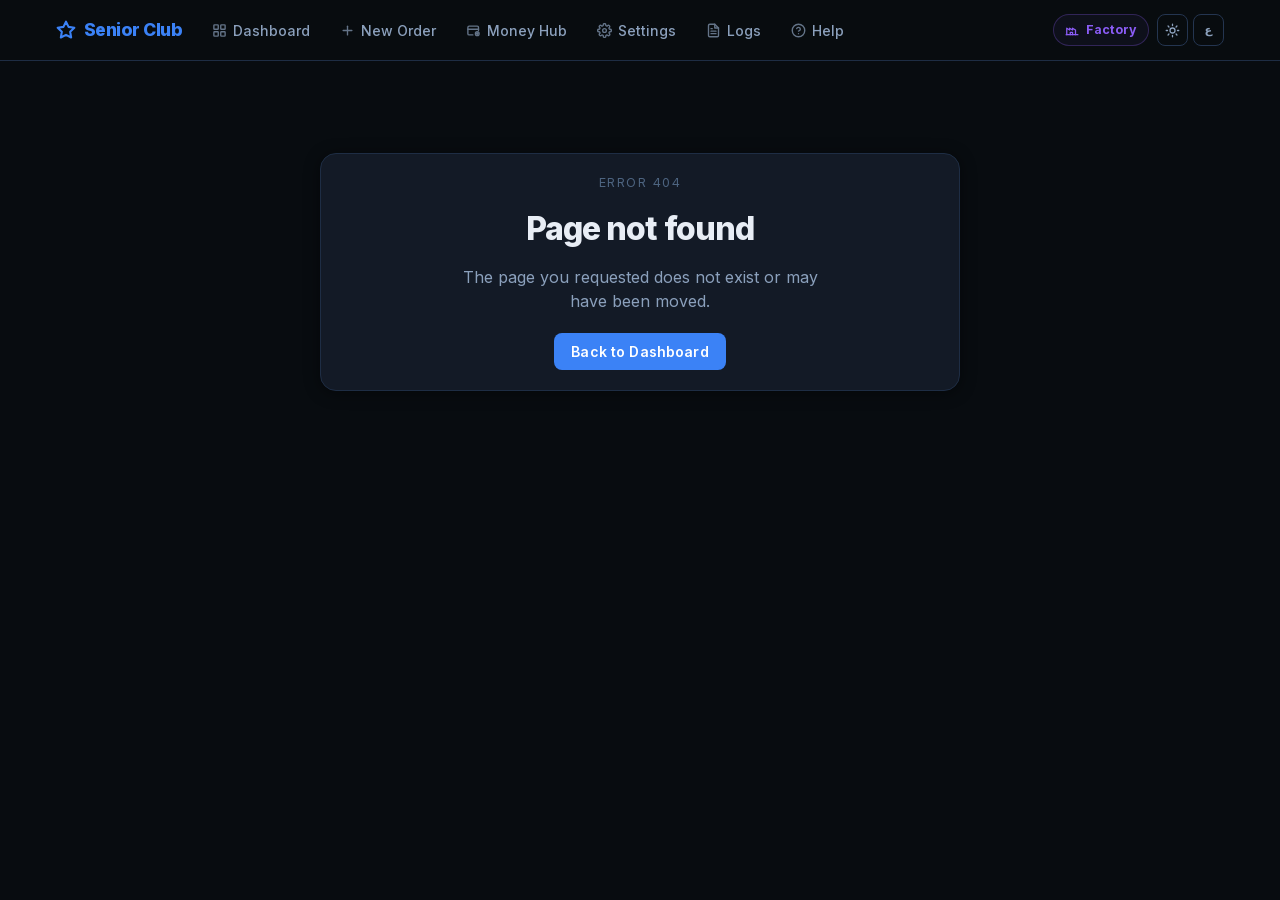
==== commit 9110dda6: "deploy 2fba589 Built from seniorclub 2fba589: add npm run deploy: one command to publish to github p" ====
--- a/404/index.html
+++ b/404/index.html
@@ -1,9 +1,10 @@
-<!DOCTYPE html><html lang="en" dir="ltr" data-theme="dark" class="__variable_48b81b __variable_45314e"><head><meta charSet="utf-8"/><meta name="viewport" content="width=device-width, initial-scale=1"/><link rel="preload" href="/_next/static/media/01f0c602c274ea55-s.p.woff2" as="font" crossorigin="" type="font/woff2"/><link rel="preload" href="/_next/static/media/350b852752f8489d-s.p.woff2" as="font" crossorigin="" type="font/woff2"/><link rel="preload" href="/_next/static/media/e4af272ccee01ff0-s.p.woff2" as="font" crossorigin="" type="font/woff2"/><link rel="stylesheet" href="/_next/static/css/127da4cab5a9d5c2.css" data-precedence="next"/><link rel="preload" as="script" fetchPriority="low" href="/_next/static/chunks/webpack-e87937538e5c25ee.js"/><script src="/_next/static/chunks/4bd1b696-260c6661c6149178.js" async=""></script><script src="/_next/static/chunks/684-d8bcc1f7bf83757e.js" async=""></script><script src="/_next/static/chunks/main-app-e4948cb6dcdb7e69.js" async=""></script><script src="/_next/static/chunks/44530001-9fe5617ddb7db574.js" async=""></script><script src="/_next/static/chunks/180-b823059740a88b15.js" async=""></script><script src="/_next/static/chunks/874-b9b22642de05aa3d.js" async=""></script><script src="/_next/static/chunks/515-08929c143b2124cc.js" async=""></script><script src="/_next/static/chunks/app/layout-b69ab820a5d8ad42.js" async=""></script><script src="/_next/static/chunks/app/not-found-e8fa048a82a594fc.js" async=""></script><meta name="robots" content="noindex"/><meta name="next-size-adjust" content=""/><script>(function(){try{
+<!DOCTYPE html><html lang="en" dir="ltr" data-theme="dark" class="__variable_48b81b __variable_45314e"><head><meta charSet="utf-8"/><meta name="viewport" content="width=device-width, initial-scale=1, viewport-fit=cover"/><link rel="preload" href="/_next/static/media/01f0c602c274ea55-s.p.woff2" as="font" crossorigin="" type="font/woff2"/><link rel="preload" href="/_next/static/media/350b852752f8489d-s.p.woff2" as="font" crossorigin="" type="font/woff2"/><link rel="preload" href="/_next/static/media/e4af272ccee01ff0-s.p.woff2" as="font" crossorigin="" type="font/woff2"/><link rel="stylesheet" href="/_next/static/css/629cdfe1d9ab69c1.css" data-precedence="next"/><link rel="preload" as="script" fetchPriority="low" href="/_next/static/chunks/webpack-e87937538e5c25ee.js"/><script src="/_next/static/chunks/4bd1b696-260c6661c6149178.js" async=""></script><script src="/_next/static/chunks/684-d8bcc1f7bf83757e.js" async=""></script><script src="/_next/static/chunks/main-app-e4948cb6dcdb7e69.js" async=""></script><script src="/_next/static/chunks/44530001-9fe5617ddb7db574.js" async=""></script><script src="/_next/static/chunks/180-b823059740a88b15.js" async=""></script><script src="/_next/static/chunks/874-56ff573bd9376db8.js" async=""></script><script src="/_next/static/chunks/515-cd9ea485351875eb.js" async=""></script><script src="/_next/static/chunks/690-648b0367d0a20a81.js" async=""></script><script src="/_next/static/chunks/app/layout-0452ca854bfeb6a2.js" async=""></script><script src="/_next/static/chunks/app/not-found-e8070088f768efa1.js" async=""></script><meta name="robots" content="noindex"/><meta name="next-size-adjust" content=""/><meta name="theme-color" media="screen and (max-width: 640px), screen and (pointer: coarse) and (max-height: 500px)" content="#080c10"/><script>(function(){try{
 var r=document.documentElement;
 var t=localStorage.getItem('sc-theme');
 r.setAttribute('data-theme',t==='light'?'light':'dark');
+if(t==='light'){var m=document.querySelector('meta[name="theme-color"]');if(m){m.setAttribute('content','#f2f5f9')}}
 var l=localStorage.getItem('sc-lang');
 if(l!=='ar'){l='en'}
 r.setAttribute('lang',l);
 r.setAttribute('dir',l==='ar'?'rtl':'ltr');
-}catch(e){}})()</script><title>Senior Club – Management System</title><meta name="description" content="Internal order management for Senior Club custom apparel"/><meta name="google-site-verification" content="EM5_p-hZ5hn9yo7Q4IDcOCgQPjWIcrB5mJHLakNlkgA"/><link rel="shortcut icon" href="/SeniorClub.ico"/><link rel="icon" href="/SeniorClub.ico"/><link rel="apple-touch-icon" href="/SeniorClub.png"/><script>document.querySelectorAll('body link[rel="icon"], body link[rel="apple-touch-icon"]').forEach(el => document.head.appendChild(el))</script><script src="/_next/static/chunks/polyfills-42372ed130431b0a.js" noModule=""></script></head><body><nav class="nav-root"><div class="nav-inner"><span class="nav-logo"><svg width="20" height="20" viewBox="0 0 24 24" fill="none" stroke="currentColor" stroke-width="2.5" stroke-linecap="round" stroke-linejoin="round"><polygon points="12 2 15.09 8.26 22 9.27 17 14.14 18.18 21.02 12 17.77 5.82 21.02 7 14.14 2 9.27 8.91 8.26 12 2"></polygon></svg>Senior Club</span><div class="nav-links nav-links-desktop"><a class="nav-link " href="/dashboard/"><span class="nav-icon"><svg width="15" height="15" viewBox="0 0 24 24" fill="none" stroke="currentColor" stroke-width="2.2" stroke-linecap="round" stroke-linejoin="round"><rect x="3" y="3" width="7" height="7" rx="1"></rect><rect x="14" y="3" width="7" height="7" rx="1"></rect><rect x="14" y="14" width="7" height="7" rx="1"></rect><rect x="3" y="14" width="7" height="7" rx="1"></rect></svg></span>Dashboard</a><a class="nav-link " href="/orders/new/"><span class="nav-icon"><svg width="15" height="15" viewBox="0 0 24 24" fill="none" stroke="currentColor" stroke-width="2.2" stroke-linecap="round" stroke-linejoin="round"><line x1="12" y1="5" x2="12" y2="19"></line><line x1="5" y1="12" x2="19" y2="12"></line></svg></span>New Order</a><a class="nav-link " href="/payables/"><span class="nav-icon"><svg width="15" height="15" viewBox="0 0 24 24" fill="none" stroke="currentColor" stroke-width="2.2" stroke-linecap="round" stroke-linejoin="round"><path d="M20 12V7a2 2 0 0 0-2-2H5a2 2 0 0 0-2 2v10a2 2 0 0 0 2 2h6"></path><path d="M3 10h17"></path><circle cx="18" cy="17" r="3"></circle><path d="M18 15.5v3"></path><path d="M16.5 17h3"></path></svg></span>Money Hub</a><a class="nav-link " href="/settings/"><span class="nav-icon"><svg width="15" height="15" viewBox="0 0 24 24" fill="none" stroke="currentColor" stroke-width="2.2" stroke-linecap="round" stroke-linejoin="round"><circle cx="12" cy="12" r="3"></circle><path d="M19.4 15a1.65 1.65 0 0 0 .33 1.82l.06.06a2 2 0 0 1-2.83 2.83l-.06-.06a1.65 1.65 0 0 0-1.82-.33 1.65 1.65 0 0 0-1 1.51V21a2 2 0 0 1-4 0v-.09A1.65 1.65 0 0 0 9 19.4a1.65 1.65 0 0 0-1.82.33l-.06.06a2 2 0 0 1-2.83-2.83l.06-.06A1.65 1.65 0 0 0 4.68 15a1.65 1.65 0 0 0-1.51-1H3a2 2 0 0 1 0-4h.09A1.65 1.65 0 0 0 4.6 9a1.65 1.65 0 0 0-.33-1.82l-.06-.06a2 2 0 0 1 2.83-2.83l.06.06A1.65 1.65 0 0 0 9 4.68a1.65 1.65 0 0 0 1-1.51V3a2 2 0 0 1 4 0v.09a1.65 1.65 0 0 0 1 1.51 1.65 1.65 0 0 0 1.82-.33l.06-.06a2 2 0 0 1 2.83 2.83l-.06.06A1.65 1.65 0 0 0 19.4 9a1.65 1.65 0 0 0 1.51 1H21a2 2 0 0 1 0 4h-.09a1.65 1.65 0 0 0-1.51 1z"></path></svg></span>Settings</a><a class="nav-link " href="/logs/"><span class="nav-icon"><svg width="15" height="15" viewBox="0 0 24 24" fill="none" stroke="currentColor" stroke-width="2.2" stroke-linecap="round" stroke-linejoin="round"><path d="M14 2H6a2 2 0 0 0-2 2v16a2 2 0 0 0 2 2h12a2 2 0 0 0 2-2V8z"></path><polyline points="14 2 14 8 20 8"></polyline><line x1="16" y1="13" x2="8" y2="13"></line><line x1="16" y1="17" x2="8" y2="17"></line><polyline points="10 9 9 9 8 9"></polyline></svg></span>Logs</a><a class="nav-link " href="/help/"><span class="nav-icon"><svg width="15" height="15" viewBox="0 0 24 24" fill="none" stroke="currentColor" stroke-width="2.2" stroke-linecap="round" stroke-linejoin="round"><circle cx="12" cy="12" r="10"></circle><path d="M9.09 9a3 3 0 0 1 5.83 1c0 2-3 3-3 3"></path><line x1="12" y1="17" x2="12.01" y2="17"></line></svg></span>Help</a></div><div class="nav-actions"><a class="nav-system-link nav-system-link-desktop" title="Open the factory system" href="/factory/"><span style="display:flex"><svg width="14" height="14" viewBox="0 0 24 24" fill="none" stroke="currentColor" stroke-width="2.2" stroke-linecap="round" stroke-linejoin="round"><path d="M2 20h20"></path><path d="M3 20V9l5 3V9l5 3V9l5 3v8"></path><path d="M9 20v-4h4v4"></path></svg></span>Factory</a><div class="prefs-controls"><button type="button" class="prefs-btn" title="Switch to light mode" aria-label="Switch to light mode"><svg width="15" height="15" viewBox="0 0 24 24" fill="none" stroke="currentColor" stroke-width="2.1" stroke-linecap="round" stroke-linejoin="round"><circle cx="12" cy="12" r="4"></circle><path d="M12 2v2M12 20v2M4.9 4.9l1.4 1.4M17.7 17.7l1.4 1.4M2 12h2M20 12h2M4.9 19.1l1.4-1.4M17.7 6.3l1.4-1.4"></path></svg></button><button type="button" class="prefs-btn prefs-btn-lang" title="Switch to Arabic" aria-label="Switch to Arabic" lang="ar">ع</button></div><button class="nav-hamburger" aria-label="Toggle menu"><svg width="18" height="18" viewBox="0 0 24 24" fill="none" stroke="currentColor" stroke-width="2.2"><line x1="3" y1="12" x2="21" y2="12"></line><line x1="3" y1="6" x2="21" y2="6"></line><line x1="3" y1="18" x2="21" y2="18"></line></svg></button></div></div></nav><main style="max-width:1200px;margin:0 auto;padding:1.75rem 1rem"><div class="card" style="max-width:640px;margin:4rem auto;text-align:center"><p style="color:var(--text-muted);font-size:0.78rem;letter-spacing:0.12em;text-transform:uppercase;margin-bottom:0.75rem">Error 404</p><h1 style="margin:0 0 0.75rem;font-size:2rem;font-weight:800;letter-spacing:-0.03em">Page not found</h1><p style="margin:0 auto 1.25rem;max-width:38ch;color:var(--text-secondary)">The page you requested does not exist or may have been moved.</p><a class="btn-primary" style="display:inline-flex;text-decoration:none" href="/">Back to Dashboard</a></div><!--$--><!--/$--><!--$--><!--/$--></main><script src="/_next/static/chunks/webpack-e87937538e5c25ee.js" async=""></script><script>(self.__next_f=self.__next_f||[]).push([0])</script><script>self.__next_f.push([1,"1:\"$Sreact.fragment\"\n2:I[2015,[\"730\",\"static/chunks/44530001-9fe5617ddb7db574.js\",\"180\",\"static/chunks/180-b823059740a88b15.js\",\"874\",\"static/chunks/874-b9b22642de05aa3d.js\",\"515\",\"static/chunks/515-08929c143b2124cc.js\",\"177\",\"static/chunks/app/layout-b69ab820a5d8ad42.js\"],\"default\"]\n3:I[4455,[\"730\",\"static/chunks/44530001-9fe5617ddb7db574.js\",\"180\",\"static/chunks/180-b823059740a88b15.js\",\"874\",\"static/chunks/874-b9b22642de05aa3d.js\",\"515\",\"static/chunks/515-08929c143b2124cc.js\",\"177\",\"static/chunks/app/layout-b69ab820a5d8ad42.js\"],\"default\"]\n4:I[7555,[],\"\"]\n5:I[1295,[],\"\"]\n6:I[4584,[\"874\",\"static/chunks/874-b9b22642de05aa3d.js\",\"515\",\"static/chunks/515-08929c143b2124cc.js\",\"345\",\"static/chunks/app/not-found-e8fa048a82a594fc.js\"],\"default\"]\n7:I[894,[],\"ClientPageRoot\"]\na:I[9665,[],\"MetadataBoundary\"]\nc:I[9665,[],\"OutletBoundary\"]\nf:I[4911,[],\"AsyncMetadataOutlet\"]\n11:I[9665,[],\"ViewportBoundary\"]\n13:I[6614,[],\"\"]\n:HL[\"/_next/static/media/01f0c602c274ea55-s.p.woff2\",\"font\",{\"crossOrigin\":\"\",\"type\":\"font/woff2\"}]\n:HL[\"/_next/static/media/350b852752f8489d-s.p.woff2\",\"font\",{\"crossOrigin\":\"\",\"type\":\"font/woff2\"}]\n:HL[\"/_next/static/media/e4af272ccee01ff0-s.p.woff2\",\"font\",{\"crossOrigin\":\"\",\"type\":\"font/woff2\"}]\n:HL[\"/_next/static/css/127da4cab5a9d5c2.css\",\"style\"]\n"])</script><script>self.__next_f.push([1,"0:{\"P\":null,\"b\":\"CL38gWnnfx9WMPLE3Qc4w\",\"p\":\"\",\"c\":[\"\",\"_not-found\",\"\"],\"i\":false,\"f\":[[[\"\",{\"children\":[\"/_not-found\",{\"children\":[\"__PAGE__\",{}]}]},\"$undefined\",\"$undefined\",true],[\"\",[\"$\",\"$1\",\"c\",{\"children\":[[[\"$\",\"link\",\"0\",{\"rel\":\"stylesheet\",\"href\":\"/_next/static/css/127da4cab5a9d5c2.css\",\"precedence\":\"next\",\"crossOrigin\":\"$undefined\",\"nonce\":\"$undefined\"}]],[\"$\",\"html\",null,{\"lang\":\"en\",\"dir\":\"ltr\",\"data-theme\":\"dark\",\"className\":\"__variable_48b81b __variable_45314e\",\"suppressHydrationWarning\":true,\"children\":[[\"$\",\"head\",null,{\"children\":[\"$\",\"script\",null,{\"dangerouslySetInnerHTML\":{\"__html\":\"(function(){try{\\nvar r=document.documentElement;\\nvar t=localStorage.getItem('sc-theme');\\nr.setAttribute('data-theme',t==='light'?'light':'dark');\\nvar l=localStorage.getItem('sc-lang');\\nif(l!=='ar'){l='en'}\\nr.setAttribute('lang',l);\\nr.setAttribute('dir',l==='ar'?'rtl':'ltr');\\n}catch(e){}})()\"}}]}],[\"$\",\"body\",null,{\"children\":[\"$\",\"$L2\",null,{\"children\":[[\"$\",\"$L3\",null,{}],[\"$\",\"main\",null,{\"style\":{\"maxWidth\":\"1200px\",\"margin\":\"0 auto\",\"padding\":\"1.75rem 1rem\"},\"children\":[\"$\",\"$L4\",null,{\"parallelRouterKey\":\"children\",\"error\":\"$undefined\",\"errorStyles\":\"$undefined\",\"errorScripts\":\"$undefined\",\"template\":[\"$\",\"$L5\",null,{}],\"templateStyles\":\"$undefined\",\"templateScripts\":\"$undefined\",\"notFound\":[[\"$\",\"$L6\",null,{}],[]],\"forbidden\":\"$undefined\",\"unauthorized\":\"$undefined\"}]}]]}]}]]}]]}],{\"children\":[\"/_not-found\",[\"$\",\"$1\",\"c\",{\"children\":[null,[\"$\",\"$L4\",null,{\"parallelRouterKey\":\"children\",\"error\":\"$undefined\",\"errorStyles\":\"$undefined\",\"errorScripts\":\"$undefined\",\"template\":[\"$\",\"$L5\",null,{}],\"templateStyles\":\"$undefined\",\"templateScripts\":\"$undefined\",\"notFound\":\"$undefined\",\"forbidden\":\"$undefined\",\"unauthorized\":\"$undefined\"}]]}],{\"children\":[\"__PAGE__\",[\"$\",\"$1\",\"c\",{\"children\":[[\"$\",\"$L7\",null,{\"Component\":\"$6\",\"searchParams\":{},\"params\":{},\"promises\":[\"$@8\",\"$@9\"]}],[\"$\",\"$La\",null,{\"children\":\"$Lb\"}],null,[\"$\",\"$Lc\",null,{\"children\":[\"$Ld\",\"$Le\",[\"$\",\"$Lf\",null,{\"promise\":\"$@10\"}]]}]]}],{},null,false]},null,false]},null,false],[\"$\",\"$1\",\"h\",{\"children\":[[\"$\",\"meta\",null,{\"name\":\"robots\",\"content\":\"noindex\"}],[\"$\",\"$1\",\"zMPpFtL3kinGj7QbC4OLB\",{\"children\":[[\"$\",\"$L11\",null,{\"children\":\"$L12\"}],[\"$\",\"meta\",null,{\"name\":\"next-size-adjust\",\"content\":\"\"}]]}],null]}],false]],\"m\":\"$undefined\",\"G\":[\"$13\",\"$undefined\"],\"s\":false,\"S\":true}\n"])</script><script>self.__next_f.push([1,"14:\"$Sreact.suspense\"\n15:I[4911,[],\"AsyncMetadata\"]\n8:{}\n9:{}\nb:[\"$\",\"$14\",null,{\"fallback\":null,\"children\":[\"$\",\"$L15\",null,{\"promise\":\"$@16\"}]}]\n"])</script><script>self.__next_f.push([1,"e:null\n"])</script><script>self.__next_f.push([1,"12:[[\"$\",\"meta\",\"0\",{\"charSet\":\"utf-8\"}],[\"$\",\"meta\",\"1\",{\"name\":\"viewport\",\"content\":\"width=device-width, initial-scale=1\"}]]\nd:null\n"])</script><script>self.__next_f.push([1,"16:{\"metadata\":[[\"$\",\"title\",\"0\",{\"children\":\"Senior Club – Management System\"}],[\"$\",\"meta\",\"1\",{\"name\":\"description\",\"content\":\"Internal order management for Senior Club custom apparel\"}],[\"$\",\"meta\",\"2\",{\"name\":\"google-site-verification\",\"content\":\"EM5_p-hZ5hn9yo7Q4IDcOCgQPjWIcrB5mJHLakNlkgA\"}],[\"$\",\"link\",\"3\",{\"rel\":\"shortcut icon\",\"href\":\"/SeniorClub.ico\"}],[\"$\",\"link\",\"4\",{\"rel\":\"icon\",\"href\":\"/SeniorClub.ico\"}],[\"$\",\"link\",\"5\",{\"rel\":\"apple-touch-icon\",\"href\":\"/SeniorClub.png\"}]],\"error\":null,\"digest\":\"$undefined\"}\n10:{\"metadata\":\"$16:metadata\",\"error\":null,\"digest\":\"$undefined\"}\n"])</script></body></html>+}catch(e){}})()</script><title>Senior Club – Management System</title><meta name="description" content="Internal order management for Senior Club custom apparel"/><link rel="manifest" href="/manifest.webmanifest"/><meta name="apple-mobile-web-app-capable" content="yes"/><meta name="format-detection" content="telephone=no, date=no, address=no, email=no"/><meta name="google-site-verification" content="EM5_p-hZ5hn9yo7Q4IDcOCgQPjWIcrB5mJHLakNlkgA"/><meta name="mobile-web-app-capable" content="yes"/><meta name="apple-mobile-web-app-title" content="Senior Club"/><link href="/splash/club-1320x2868.png" media="(device-width: 440px) and (device-height: 956px) and (-webkit-device-pixel-ratio: 3) and (orientation: portrait)" rel="apple-touch-startup-image"/><link href="/splash/club-1260x2736.png" media="(device-width: 420px) and (device-height: 912px) and (-webkit-device-pixel-ratio: 3) and (orientation: portrait)" rel="apple-touch-startup-image"/><link href="/splash/club-1290x2796.png" media="(device-width: 430px) and (device-height: 932px) and (-webkit-device-pixel-ratio: 3) and (orientation: portrait)" rel="apple-touch-startup-image"/><link href="/splash/club-1284x2778.png" media="(device-width: 428px) and (device-height: 926px) and (-webkit-device-pixel-ratio: 3) and (orientation: portrait)" rel="apple-touch-startup-image"/><link href="/splash/club-1206x2622.png" media="(device-width: 402px) and (device-height: 874px) and (-webkit-device-pixel-ratio: 3) and (orientation: portrait)" rel="apple-touch-startup-image"/><link href="/splash/club-1179x2556.png" media="(device-width: 393px) and (device-height: 852px) and (-webkit-device-pixel-ratio: 3) and (orientation: portrait)" rel="apple-touch-startup-image"/><link href="/splash/club-1170x2532.png" media="(device-width: 390px) and (device-height: 844px) and (-webkit-device-pixel-ratio: 3) and (orientation: portrait)" rel="apple-touch-startup-image"/><link href="/splash/club-1125x2436.png" media="(device-width: 375px) and (device-height: 812px) and (-webkit-device-pixel-ratio: 3) and (orientation: portrait)" rel="apple-touch-startup-image"/><link href="/splash/club-1242x2688.png" media="(device-width: 414px) and (device-height: 896px) and (-webkit-device-pixel-ratio: 3) and (orientation: portrait)" rel="apple-touch-startup-image"/><link href="/splash/club-828x1792.png" media="(device-width: 414px) and (device-height: 896px) and (-webkit-device-pixel-ratio: 2) and (orientation: portrait)" rel="apple-touch-startup-image"/><link href="/splash/club-1242x2208.png" media="(device-width: 414px) and (device-height: 736px) and (-webkit-device-pixel-ratio: 3) and (orientation: portrait)" rel="apple-touch-startup-image"/><link href="/splash/club-750x1334.png" media="(device-width: 375px) and (device-height: 667px) and (-webkit-device-pixel-ratio: 2) and (orientation: portrait)" rel="apple-touch-startup-image"/><meta name="apple-mobile-web-app-status-bar-style" content="default"/><link rel="shortcut icon" href="/SeniorClub.ico"/><link rel="icon" href="/SeniorClub.ico"/><link rel="apple-touch-icon" href="/icons/apple-touch-icon.png"/><script>document.querySelectorAll('body link[rel="icon"], body link[rel="apple-touch-icon"]').forEach(el => document.head.appendChild(el))</script><script src="/_next/static/chunks/polyfills-42372ed130431b0a.js" noModule=""></script></head><body><nav class="nav-root"><div class="nav-inner"><span class="phone-only nav-phone-lead"><span class="nav-phone-mark"><svg width="20" height="20" viewBox="0 0 24 24" fill="none" stroke="currentColor" stroke-width="2.5" stroke-linecap="round" stroke-linejoin="round"><polygon points="12 2 15.09 8.26 22 9.27 17 14.14 18.18 21.02 12 17.77 5.82 21.02 7 14.14 2 9.27 8.91 8.26 12 2"></polygon></svg></span><span class="nav-phone-title">Senior Club</span></span><span class="nav-logo"><svg width="20" height="20" viewBox="0 0 24 24" fill="none" stroke="currentColor" stroke-width="2.5" stroke-linecap="round" stroke-linejoin="round"><polygon points="12 2 15.09 8.26 22 9.27 17 14.14 18.18 21.02 12 17.77 5.82 21.02 7 14.14 2 9.27 8.91 8.26 12 2"></polygon></svg>Senior Club</span><div class="nav-links nav-links-desktop"><a class="nav-link " href="/dashboard/"><span class="nav-icon"><svg width="15" height="15" viewBox="0 0 24 24" fill="none" stroke="currentColor" stroke-width="2.2" stroke-linecap="round" stroke-linejoin="round"><rect x="3" y="3" width="7" height="7" rx="1"></rect><rect x="14" y="3" width="7" height="7" rx="1"></rect><rect x="14" y="14" width="7" height="7" rx="1"></rect><rect x="3" y="14" width="7" height="7" rx="1"></rect></svg></span>Dashboard</a><a class="nav-link " href="/orders/new/"><span class="nav-icon"><svg width="15" height="15" viewBox="0 0 24 24" fill="none" stroke="currentColor" stroke-width="2.2" stroke-linecap="round" stroke-linejoin="round"><line x1="12" y1="5" x2="12" y2="19"></line><line x1="5" y1="12" x2="19" y2="12"></line></svg></span>New Order</a><a class="nav-link " href="/payables/"><span class="nav-icon"><svg width="15" height="15" viewBox="0 0 24 24" fill="none" stroke="currentColor" stroke-width="2.2" stroke-linecap="round" stroke-linejoin="round"><path d="M20 12V7a2 2 0 0 0-2-2H5a2 2 0 0 0-2 2v10a2 2 0 0 0 2 2h6"></path><path d="M3 10h17"></path><circle cx="18" cy="17" r="3"></circle><path d="M18 15.5v3"></path><path d="M16.5 17h3"></path></svg></span>Money Hub</a><a class="nav-link " href="/settings/"><span class="nav-icon"><svg width="15" height="15" viewBox="0 0 24 24" fill="none" stroke="currentColor" stroke-width="2.2" stroke-linecap="round" stroke-linejoin="round"><circle cx="12" cy="12" r="3"></circle><path d="M19.4 15a1.65 1.65 0 0 0 .33 1.82l.06.06a2 2 0 0 1-2.83 2.83l-.06-.06a1.65 1.65 0 0 0-1.82-.33 1.65 1.65 0 0 0-1 1.51V21a2 2 0 0 1-4 0v-.09A1.65 1.65 0 0 0 9 19.4a1.65 1.65 0 0 0-1.82.33l-.06.06a2 2 0 0 1-2.83-2.83l.06-.06A1.65 1.65 0 0 0 4.68 15a1.65 1.65 0 0 0-1.51-1H3a2 2 0 0 1 0-4h.09A1.65 1.65 0 0 0 4.6 9a1.65 1.65 0 0 0-.33-1.82l-.06-.06a2 2 0 0 1 2.83-2.83l.06.06A1.65 1.65 0 0 0 9 4.68a1.65 1.65 0 0 0 1-1.51V3a2 2 0 0 1 4 0v.09a1.65 1.65 0 0 0 1 1.51 1.65 1.65 0 0 0 1.82-.33l.06-.06a2 2 0 0 1 2.83 2.83l-.06.06A1.65 1.65 0 0 0 19.4 9a1.65 1.65 0 0 0 1.51 1H21a2 2 0 0 1 0 4h-.09a1.65 1.65 0 0 0-1.51 1z"></path></svg></span>Settings</a><a class="nav-link " href="/logs/"><span class="nav-icon"><svg width="15" height="15" viewBox="0 0 24 24" fill="none" stroke="currentColor" stroke-width="2.2" stroke-linecap="round" stroke-linejoin="round"><path d="M14 2H6a2 2 0 0 0-2 2v16a2 2 0 0 0 2 2h12a2 2 0 0 0 2-2V8z"></path><polyline points="14 2 14 8 20 8"></polyline><line x1="16" y1="13" x2="8" y2="13"></line><line x1="16" y1="17" x2="8" y2="17"></line><polyline points="10 9 9 9 8 9"></polyline></svg></span>Logs</a><a class="nav-link " href="/help/"><span class="nav-icon"><svg width="15" height="15" viewBox="0 0 24 24" fill="none" stroke="currentColor" stroke-width="2.2" stroke-linecap="round" stroke-linejoin="round"><circle cx="12" cy="12" r="10"></circle><path d="M9.09 9a3 3 0 0 1 5.83 1c0 2-3 3-3 3"></path><line x1="12" y1="17" x2="12.01" y2="17"></line></svg></span>Help</a></div><div class="nav-actions"><a class="nav-system-link nav-system-link-desktop" title="Open the factory system" href="/factory/"><span style="display:flex"><svg width="14" height="14" viewBox="0 0 24 24" fill="none" stroke="currentColor" stroke-width="2.2" stroke-linecap="round" stroke-linejoin="round"><path d="M2 20h20"></path><path d="M3 20V9l5 3V9l5 3V9l5 3v8"></path><path d="M9 20v-4h4v4"></path></svg></span>Factory</a><div class="prefs-controls"><button type="button" class="prefs-btn" title="Switch to light mode" aria-label="Switch to light mode"><svg width="15" height="15" viewBox="0 0 24 24" fill="none" stroke="currentColor" stroke-width="2.1" stroke-linecap="round" stroke-linejoin="round"><circle cx="12" cy="12" r="4"></circle><path d="M12 2v2M12 20v2M4.9 4.9l1.4 1.4M17.7 17.7l1.4 1.4M2 12h2M20 12h2M4.9 19.1l1.4-1.4M17.7 6.3l1.4-1.4"></path></svg></button><button type="button" class="prefs-btn prefs-btn-lang" title="Switch to Arabic" aria-label="Switch to Arabic" lang="ar">ع</button></div></div></div></nav><nav class="phone-only phone-tabbar" aria-label="Main sections"><a class="phone-tab" href="/dashboard/"><svg width="15" height="15" viewBox="0 0 24 24" fill="none" stroke="currentColor" stroke-width="2.2" stroke-linecap="round" stroke-linejoin="round"><rect x="3" y="3" width="7" height="7" rx="1"></rect><rect x="14" y="3" width="7" height="7" rx="1"></rect><rect x="14" y="14" width="7" height="7" rx="1"></rect><rect x="3" y="14" width="7" height="7" rx="1"></rect></svg><span class="phone-tab-label">Dashboard</span></a><a class="phone-tab" href="/payables/"><svg width="15" height="15" viewBox="0 0 24 24" fill="none" stroke="currentColor" stroke-width="2.2" stroke-linecap="round" stroke-linejoin="round"><path d="M20 12V7a2 2 0 0 0-2-2H5a2 2 0 0 0-2 2v10a2 2 0 0 0 2 2h6"></path><path d="M3 10h17"></path><circle cx="18" cy="17" r="3"></circle><path d="M18 15.5v3"></path><path d="M16.5 17h3"></path></svg><span class="phone-tab-label">Money Hub</span></a><a class="phone-tab phone-tab-new" aria-label="New Order" href="/orders/new/"><span class="phone-tab-plus"><svg width="24" height="24" viewBox="0 0 24 24" fill="none" stroke="currentColor" stroke-width="2.6" stroke-linecap="round"><path d="M12 5v14M5 12h14"></path></svg></span></a><a class="phone-tab" href="/logs/"><svg width="15" height="15" viewBox="0 0 24 24" fill="none" stroke="currentColor" stroke-width="2.2" stroke-linecap="round" stroke-linejoin="round"><path d="M14 2H6a2 2 0 0 0-2 2v16a2 2 0 0 0 2 2h12a2 2 0 0 0 2-2V8z"></path><polyline points="14 2 14 8 20 8"></polyline><line x1="16" y1="13" x2="8" y2="13"></line><line x1="16" y1="17" x2="8" y2="17"></line><polyline points="10 9 9 9 8 9"></polyline></svg><span class="phone-tab-label">Logs</span></a><button type="button" class="phone-tab" aria-haspopup="dialog" aria-expanded="false"><svg width="22" height="22" viewBox="0 0 24 24" fill="none" stroke="currentColor" stroke-width="2.2" stroke-linecap="round" stroke-linejoin="round"><circle cx="5" cy="12" r="1.4"></circle><circle cx="12" cy="12" r="1.4"></circle><circle cx="19" cy="12" r="1.4"></circle></svg><span class="phone-tab-label">More</span></button></nav><main style="max-width:1200px;margin:0 auto;padding:1.75rem 1rem"><div class="card" style="max-width:640px;margin:4rem auto;text-align:center"><p style="color:var(--text-muted);font-size:0.78rem;letter-spacing:0.12em;text-transform:uppercase;margin-bottom:0.75rem">Error 404</p><h1 style="margin:0 0 0.75rem;font-size:2rem;font-weight:800;letter-spacing:-0.03em">Page not found</h1><p style="margin:0 auto 1.25rem;max-width:38ch;color:var(--text-secondary)">The page you requested does not exist or may have been moved.</p><a class="btn-primary" style="display:inline-flex;text-decoration:none" href="/">Back to Dashboard</a></div><!--$--><!--/$--><!--$--><!--/$--></main><script src="/_next/static/chunks/webpack-e87937538e5c25ee.js" async=""></script><script>(self.__next_f=self.__next_f||[]).push([0])</script><script>self.__next_f.push([1,"1:\"$Sreact.fragment\"\n2:I[6131,[\"730\",\"static/chunks/44530001-9fe5617ddb7db574.js\",\"180\",\"static/chunks/180-b823059740a88b15.js\",\"874\",\"static/chunks/874-56ff573bd9376db8.js\",\"515\",\"static/chunks/515-cd9ea485351875eb.js\",\"690\",\"static/chunks/690-648b0367d0a20a81.js\",\"177\",\"static/chunks/app/layout-0452ca854bfeb6a2.js\"],\"default\"]\n3:I[1078,[\"730\",\"static/chunks/44530001-9fe5617ddb7db574.js\",\"180\",\"static/chunks/180-b823059740a88b15.js\",\"874\",\"static/chunks/874-56ff573bd9376db8.js\",\"515\",\"static/chunks/515-cd9ea485351875eb.js\",\"690\",\"static/chunks/690-648b0367d0a20a81.js\",\"177\",\"static/chunks/app/layout-0452ca854bfeb6a2.js\"],\"default\"]\n4:I[7555,[],\"\"]\n5:I[1295,[],\"\"]\n6:I[4584,[\"874\",\"static/chunks/874-56ff573bd9376db8.js\",\"515\",\"static/chunks/515-cd9ea485351875eb.js\",\"345\",\"static/chunks/app/not-found-e8070088f768efa1.js\"],\"default\"]\n7:I[894,[],\"ClientPageRoot\"]\na:I[9665,[],\"MetadataBoundary\"]\nc:I[9665,[],\"OutletBoundary\"]\nf:I[4911,[],\"AsyncMetadataOutlet\"]\n11:I[9665,[],\"ViewportBoundary\"]\n13:I[6614,[],\"\"]\n:HL[\"/_next/static/media/01f0c602c274ea55-s.p.woff2\",\"font\",{\"crossOrigin\":\"\",\"type\":\"font/woff2\"}]\n:HL[\"/_next/static/media/350b852752f8489d-s.p.woff2\",\"font\",{\"crossOrigin\":\"\",\"type\":\"font/woff2\"}]\n:HL[\"/_next/static/media/e4af272ccee01ff0-s.p.woff2\",\"font\",{\"crossOrigin\":\"\",\"type\":\"font/woff2\"}]\n:HL[\"/_next/static/css/629cdfe1d9ab69c1.css\",\"style\"]\n"])</script><script>self.__next_f.push([1,"0:{\"P\":null,\"b\":\"DVARifhHRY41QPwxv_jYX\",\"p\":\"\",\"c\":[\"\",\"_not-found\",\"\"],\"i\":false,\"f\":[[[\"\",{\"children\":[\"/_not-found\",{\"children\":[\"__PAGE__\",{}]}]},\"$undefined\",\"$undefined\",true],[\"\",[\"$\",\"$1\",\"c\",{\"children\":[[[\"$\",\"link\",\"0\",{\"rel\":\"stylesheet\",\"href\":\"/_next/static/css/629cdfe1d9ab69c1.css\",\"precedence\":\"next\",\"crossOrigin\":\"$undefined\",\"nonce\":\"$undefined\"}]],[\"$\",\"html\",null,{\"lang\":\"en\",\"dir\":\"ltr\",\"data-theme\":\"dark\",\"className\":\"__variable_48b81b __variable_45314e\",\"suppressHydrationWarning\":true,\"children\":[[\"$\",\"head\",null,{\"children\":[[\"$\",\"meta\",null,{\"name\":\"theme-color\",\"media\":\"screen and (max-width: 640px), screen and (pointer: coarse) and (max-height: 500px)\",\"content\":\"#080c10\"}],[\"$\",\"script\",null,{\"dangerouslySetInnerHTML\":{\"__html\":\"(function(){try{\\nvar r=document.documentElement;\\nvar t=localStorage.getItem('sc-theme');\\nr.setAttribute('data-theme',t==='light'?'light':'dark');\\nif(t==='light'){var m=document.querySelector('meta[name=\\\"theme-color\\\"]');if(m){m.setAttribute('content','#f2f5f9')}}\\nvar l=localStorage.getItem('sc-lang');\\nif(l!=='ar'){l='en'}\\nr.setAttribute('lang',l);\\nr.setAttribute('dir',l==='ar'?'rtl':'ltr');\\n}catch(e){}})()\"}}]]}],[\"$\",\"body\",null,{\"children\":[\"$\",\"$L2\",null,{\"children\":[[\"$\",\"$L3\",null,{}],[\"$\",\"main\",null,{\"style\":{\"maxWidth\":\"1200px\",\"margin\":\"0 auto\",\"padding\":\"1.75rem 1rem\"},\"children\":[\"$\",\"$L4\",null,{\"parallelRouterKey\":\"children\",\"error\":\"$undefined\",\"errorStyles\":\"$undefined\",\"errorScripts\":\"$undefined\",\"template\":[\"$\",\"$L5\",null,{}],\"templateStyles\":\"$undefined\",\"templateScripts\":\"$undefined\",\"notFound\":[[\"$\",\"$L6\",null,{}],[]],\"forbidden\":\"$undefined\",\"unauthorized\":\"$undefined\"}]}]]}]}]]}]]}],{\"children\":[\"/_not-found\",[\"$\",\"$1\",\"c\",{\"children\":[null,[\"$\",\"$L4\",null,{\"parallelRouterKey\":\"children\",\"error\":\"$undefined\",\"errorStyles\":\"$undefined\",\"errorScripts\":\"$undefined\",\"template\":[\"$\",\"$L5\",null,{}],\"templateStyles\":\"$undefined\",\"templateScripts\":\"$undefined\",\"notFound\":\"$undefined\",\"forbidden\":\"$undefined\",\"unauthorized\":\"$undefined\"}]]}],{\"children\":[\"__PAGE__\",[\"$\",\"$1\",\"c\",{\"children\":[[\"$\",\"$L7\",null,{\"Component\":\"$6\",\"searchParams\":{},\"params\":{},\"promises\":[\"$@8\",\"$@9\"]}],[\"$\",\"$La\",null,{\"children\":\"$Lb\"}],null,[\"$\",\"$Lc\",null,{\"children\":[\"$Ld\",\"$Le\",[\"$\",\"$Lf\",null,{\"promise\":\"$@10\"}]]}]]}],{},null,false]},null,false]},null,false],[\"$\",\"$1\",\"h\",{\"children\":[[\"$\",\"meta\",null,{\"name\":\"robots\",\"content\":\"noindex\"}],[\"$\",\"$1\",\"0yeen_CO5QQEDV22Q-aJu\",{\"children\":[[\"$\",\"$L11\",null,{\"children\":\"$L12\"}],[\"$\",\"meta\",null,{\"name\":\"next-size-adjust\",\"content\":\"\"}]]}],null]}],false]],\"m\":\"$undefined\",\"G\":[\"$13\",\"$undefined\"],\"s\":false,\"S\":true}\n"])</script><script>self.__next_f.push([1,"14:\"$Sreact.suspense\"\n15:I[4911,[],\"AsyncMetadata\"]\n8:{}\n9:{}\nb:[\"$\",\"$14\",null,{\"fallback\":null,\"children\":[\"$\",\"$L15\",null,{\"promise\":\"$@16\"}]}]\n"])</script><script>self.__next_f.push([1,"e:null\n"])</script><script>self.__next_f.push([1,"12:[[\"$\",\"meta\",\"0\",{\"charSet\":\"utf-8\"}],[\"$\",\"meta\",\"1\",{\"name\":\"viewport\",\"content\":\"width=device-width, initial-scale=1, viewport-fit=cover\"}]]\nd:null\n"])</script><script>self.__next_f.push([1,"16:{\"metadata\":[[\"$\",\"title\",\"0\",{\"children\":\"Senior Club – Management System\"}],[\"$\",\"meta\",\"1\",{\"name\":\"description\",\"content\":\"Internal order management for Senior Club custom apparel\"}],[\"$\",\"link\",\"2\",{\"rel\":\"manifest\",\"href\":\"/manifest.webmanifest\",\"crossOrigin\":\"$undefined\"}],[\"$\",\"meta\",\"3\",{\"name\":\"apple-mobile-web-app-capable\",\"content\":\"yes\"}],[\"$\",\"meta\",\"4\",{\"name\":\"format-detection\",\"content\":\"telephone=no, date=no, address=no, email=no\"}],[\"$\",\"meta\",\"5\",{\"name\":\"google-site-verification\",\"content\":\"EM5_p-hZ5hn9yo7Q4IDcOCgQPjWIcrB5mJHLakNlkgA\"}],[\"$\",\"meta\",\"6\",{\"name\":\"mobile-web-app-capable\",\"content\":\"yes\"}],[\"$\",\"meta\",\"7\",{\"name\":\"apple-mobile-web-app-title\",\"content\":\"Senior Club\"}],[\"$\",\"link\",\"8\",{\"href\":\"/splash/club-1320x2868.png\",\"media\":\"(device-width: 440px) and (device-height: 956px) and (-webkit-device-pixel-ratio: 3) and (orientation: portrait)\",\"rel\":\"apple-touch-startup-image\"}],[\"$\",\"link\",\"9\",{\"href\":\"/splash/club-1260x2736.png\",\"media\":\"(device-width: 420px) and (device-height: 912px) and (-webkit-device-pixel-ratio: 3) and (orientation: portrait)\",\"rel\":\"apple-touch-startup-image\"}],[\"$\",\"link\",\"10\",{\"href\":\"/splash/club-1290x2796.png\",\"media\":\"(device-width: 430px) and (device-height: 932px) and (-webkit-device-pixel-ratio: 3) and (orientation: portrait)\",\"rel\":\"apple-touch-startup-image\"}],[\"$\",\"link\",\"11\",{\"href\":\"/splash/club-1284x2778.png\",\"media\":\"(device-width: 428px) and (device-height: 926px) and (-webkit-device-pixel-ratio: 3) and (orientation: portrait)\",\"rel\":\"apple-touch-startup-image\"}],[\"$\",\"link\",\"12\",{\"href\":\"/splash/club-1206x2622.png\",\"media\":\"(device-width: 402px) and (device-height: 874px) and (-webkit-device-pixel-ratio: 3) and (orientation: portrait)\",\"rel\":\"apple-touch-startup-image\"}],[\"$\",\"link\",\"13\",{\"href\":\"/splash/club-1179x2556.png\",\"media\":\"(device-width: 393px) and (device-height: 852px) and (-webkit-device-pixel-ratio: 3) and (orientation: portrait)\",\"rel\":\"apple-touch-startup-image\"}],[\"$\",\"link\",\"14\",{\"href\":\"/splash/club-1170x2532.png\",\"media\":\"(device-width: 390px) and (device-height: 844px) and (-webkit-device-pixel-ratio: 3) and (orientation: portrait)\",\"rel\":\"apple-touch-startup-image\"}],[\"$\",\"link\",\"15\",{\"href\":\"/splash/club-1125x2436.png\",\"media\":\"(device-width: 375px) and (device-height: 812px) and (-webkit-device-pixel-ratio: 3) and (orientation: portrait)\",\"rel\":\"apple-touch-startup-image\"}],[\"$\",\"link\",\"16\",{\"href\":\"/splash/club-1242x2688.png\",\"media\":\"(device-width: 414px) and (device-height: 896px) and (-webkit-device-pixel-ratio: 3) and (orientation: portrait)\",\"rel\":\"apple-touch-startup-image\"}],[\"$\",\"link\",\"17\",{\"href\":\"/splash/club-828x1792.png\",\"media\":\"(device-width: 414px) and (device-height: 896px) and (-webkit-device-pixel-ratio: 2) and (orientation: portrait)\",\"rel\":\"apple-touch-startup-image\"}],[\"$\",\"link\",\"18\",{\"href\":\"/splash/club-1242x2208.png\",\"media\":\"(device-width: 414px) and (device-height: 736px) and (-webkit-device-pixel-ratio: 3) and (orientation: portrait)\",\"rel\":\"apple-touch-startup-image\"}],[\"$\",\"link\",\"19\",{\"href\":\"/splash/club-750x1334.png\",\"media\":\"(device-width: 375px) and (device-height: 667px) and (-webkit-device-pixel-ratio: 2) and (orientation: portrait)\",\"rel\":\"apple-touch-startup-image\"}],[\"$\",\"meta\",\"20\",{\"name\":\"apple-mobile-web-app-status-bar-style\",\"content\":\"default\"}],[\"$\",\"link\",\"21\",{\"rel\":\"shortcut icon\",\"href\":\"/SeniorClub.ico\"}],[\"$\",\"link\",\"22\",{\"rel\":\"icon\",\"href\":\"/SeniorClub.ico\"}],[\"$\",\"link\",\"23\",{\"rel\":\"apple-touch-icon\",\"href\":\"/icons/apple-touch-icon.png\"}]],\"error\":null,\"digest\":\"$undefined\"}\n"])</script><script>self.__next_f.push([1,"10:{\"metadata\":\"$16:metadata\",\"error\":null,\"digest\":\"$undefined\"}\n"])</script></body></html>
